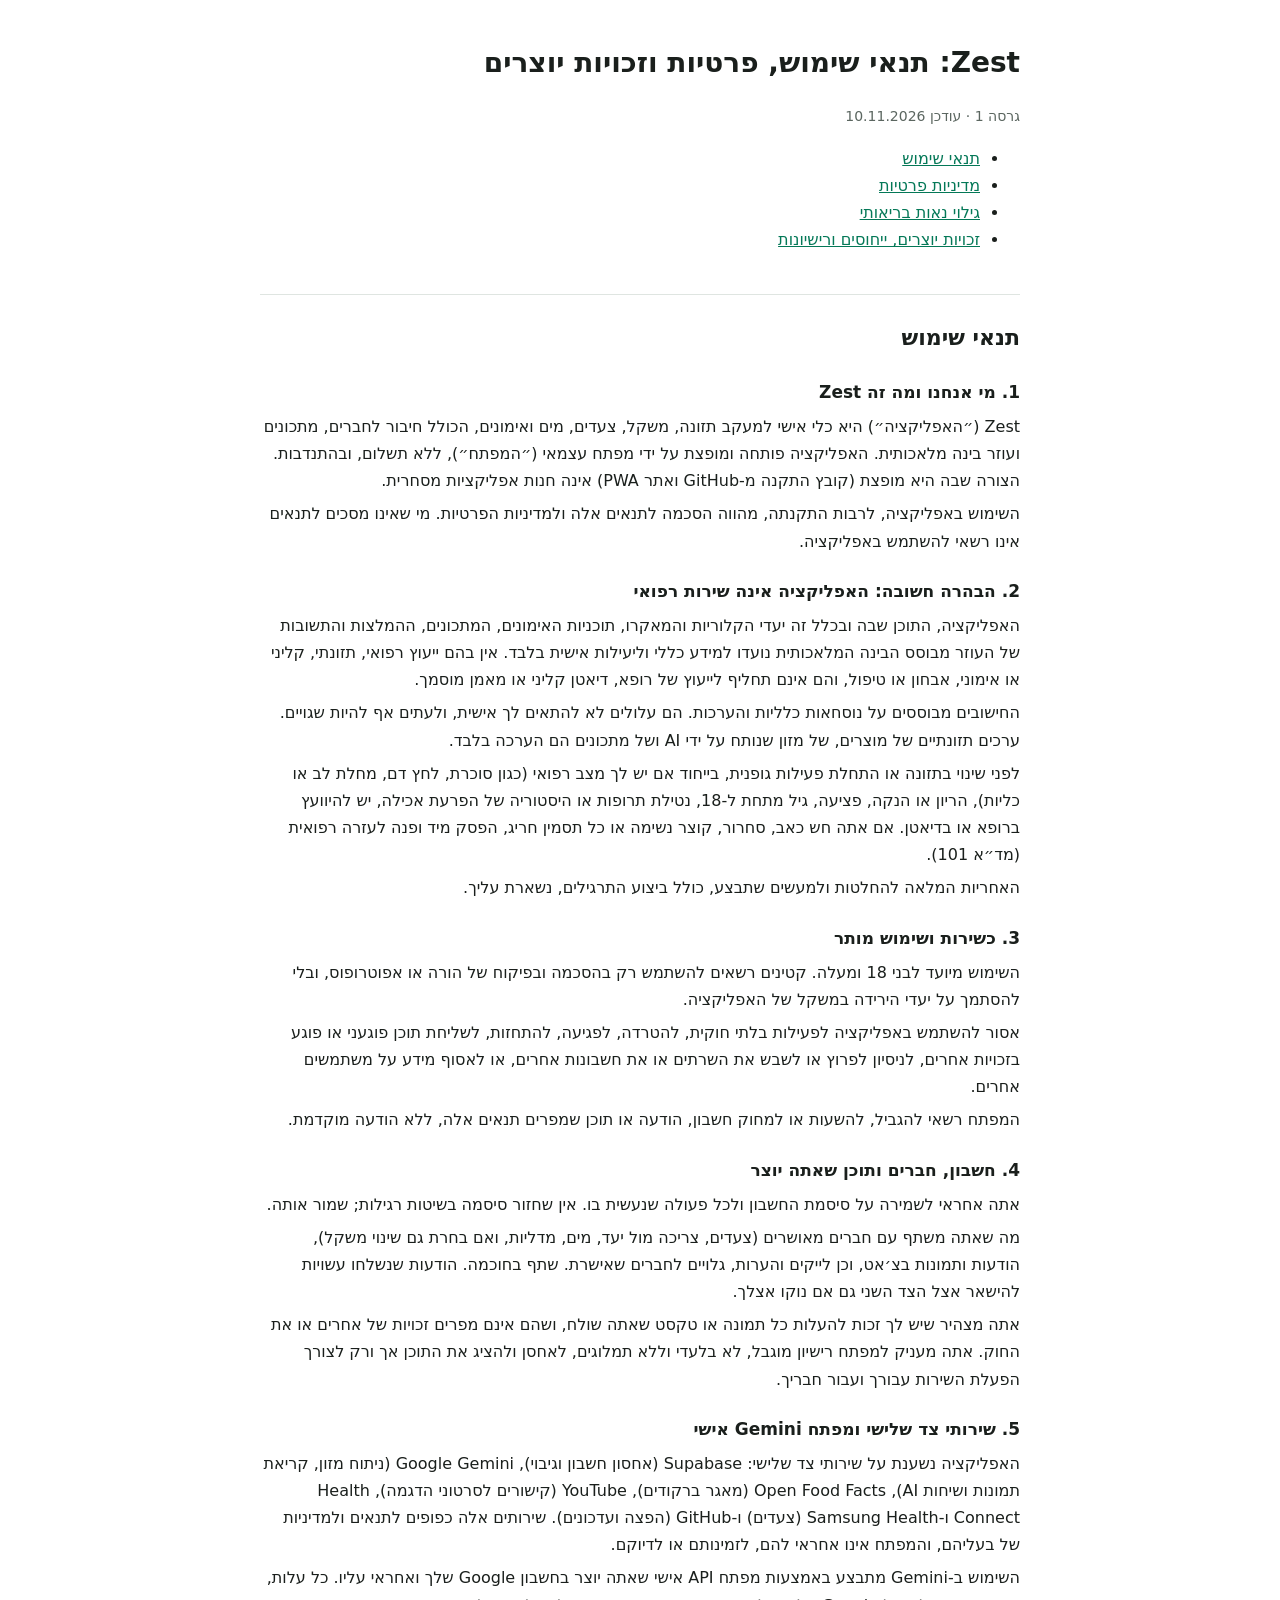
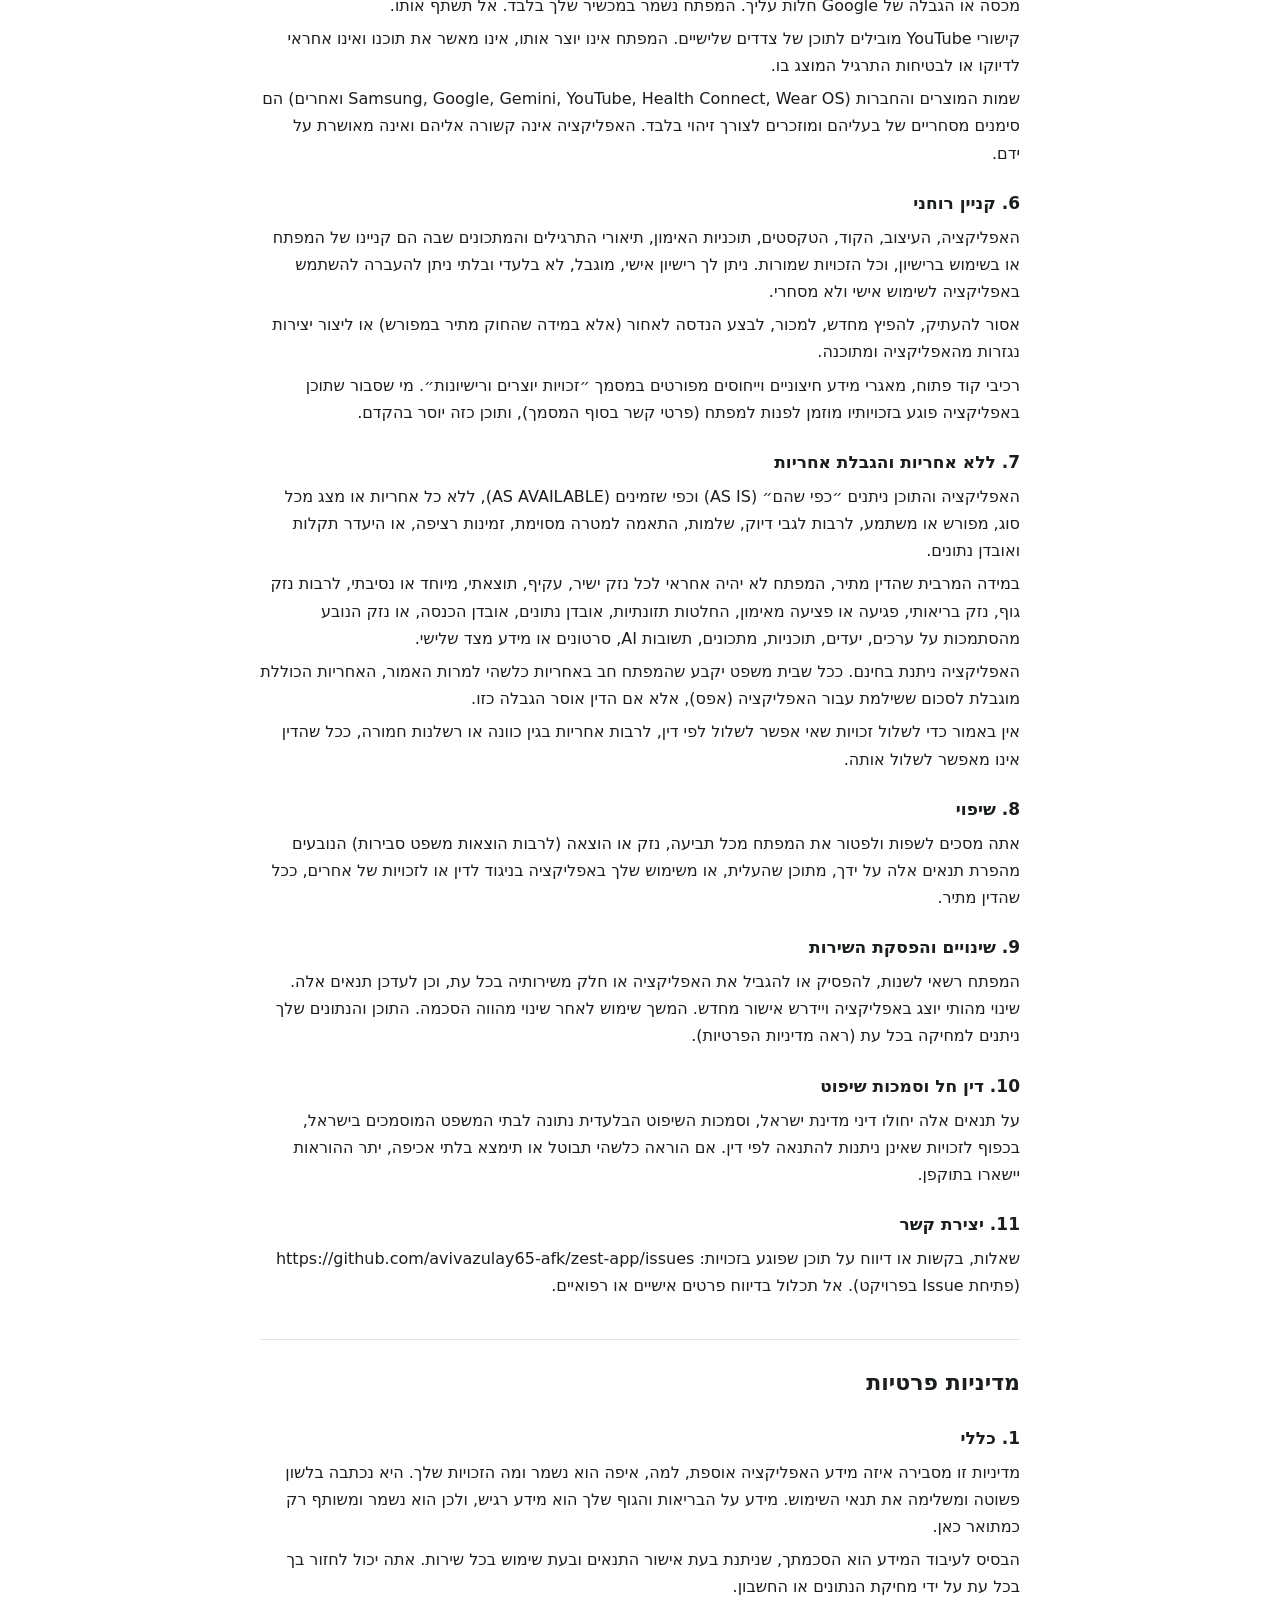
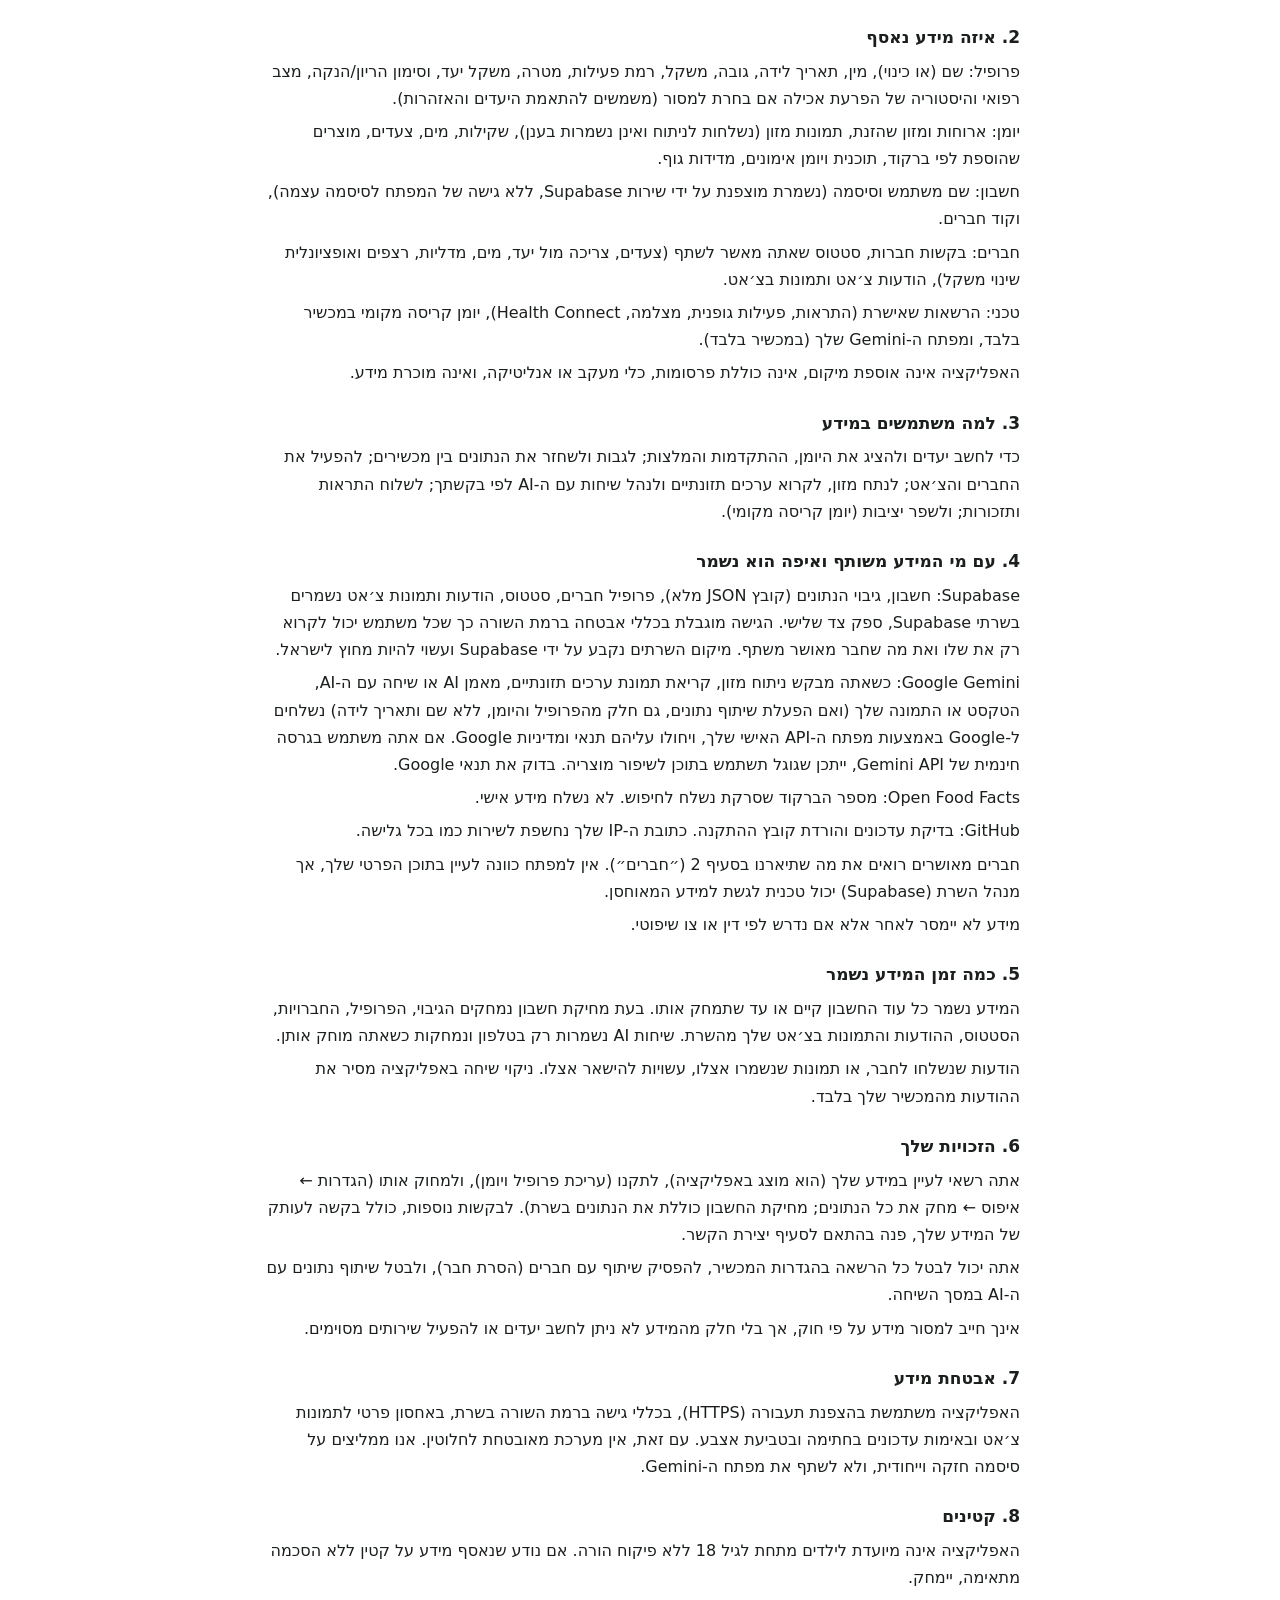
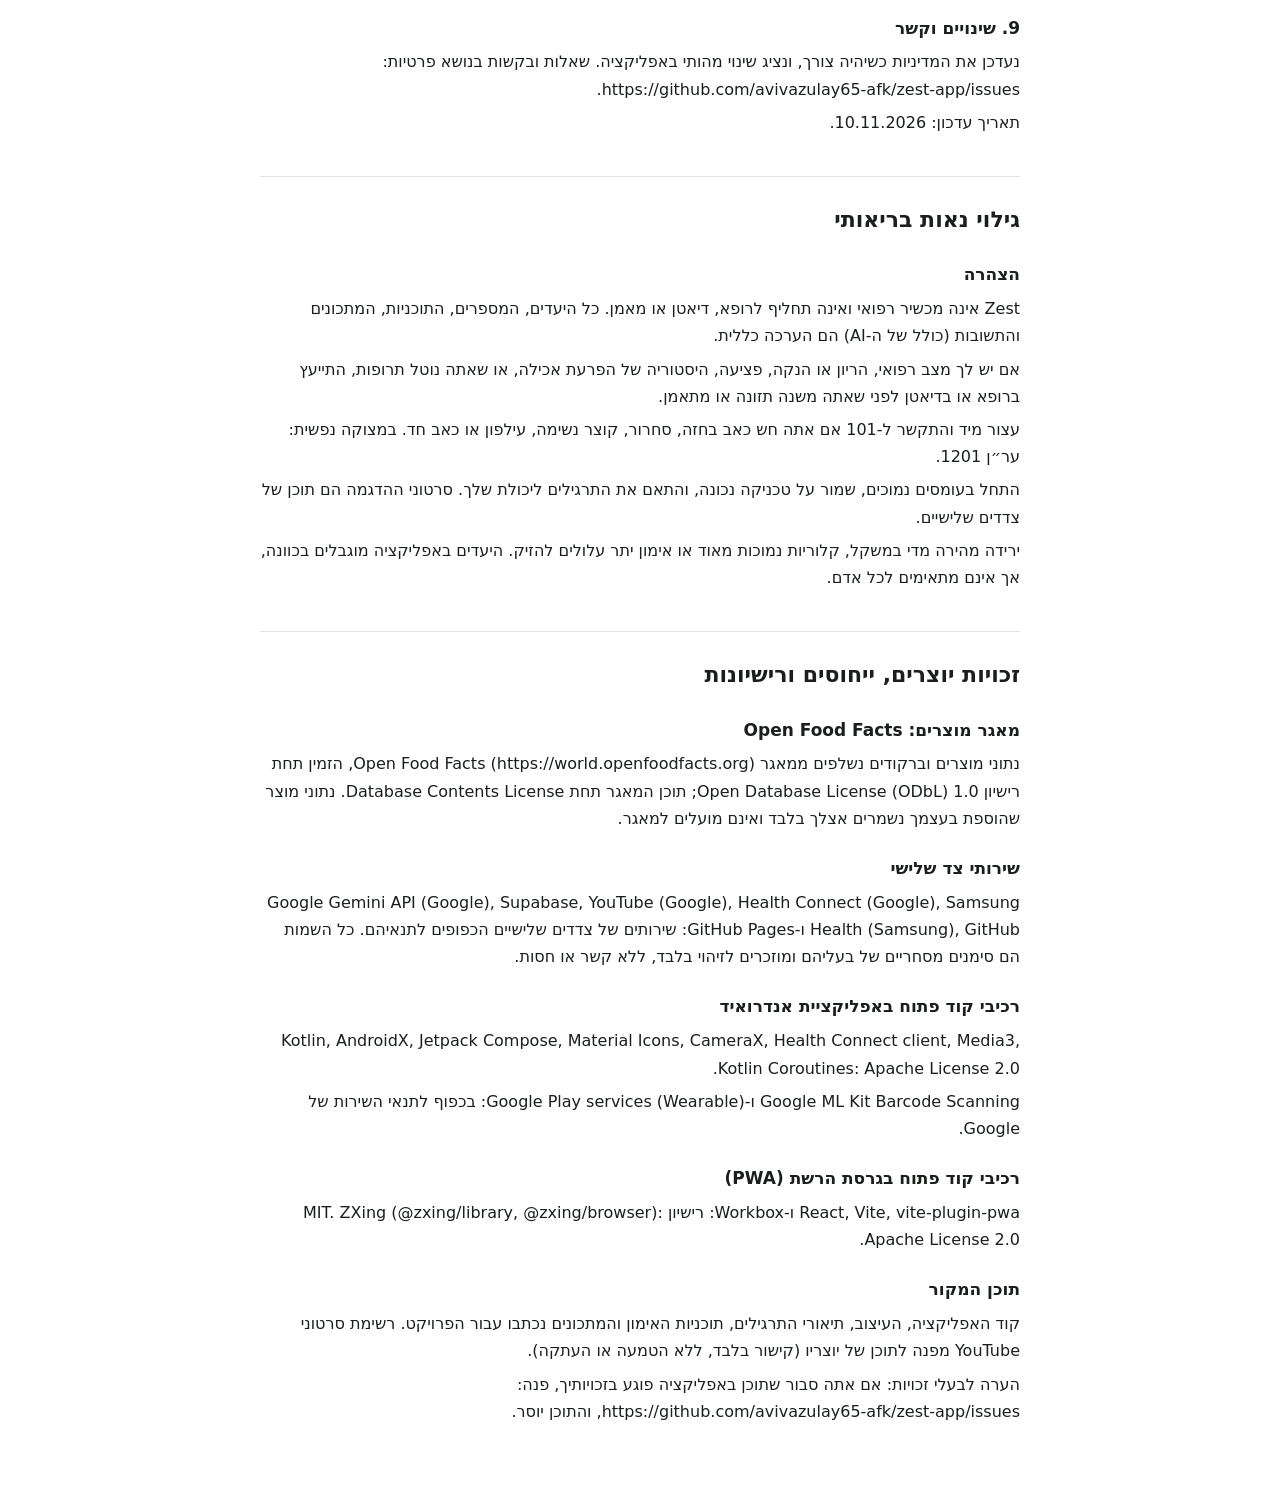
==== docs/legal.html @ a0740baf "Release 1.11.0: product by barcode, AI consult, legal pages, account deletion Co-Authored-By: Claude" ====
<!doctype html>
<html lang="he" dir="rtl"><head><meta charset="utf-8"><meta name="viewport" content="width=device-width,initial-scale=1">
<title>Zest: תנאים ופרטיות</title>
<style>
:root{color-scheme:light dark;--bg:#fff;--fg:#1a1f1c;--muted:#5b6660;--line:#dfe5e1;--brand:#047857}
@media (prefers-color-scheme:dark){:root{--bg:#0f1512;--fg:#e8eeea;--muted:#a3b0a9;--line:#26312b;--brand:#34d399}}
body{margin:0;background:var(--bg);color:var(--fg);font:16px/1.7 system-ui,-apple-system,"Segoe UI",Arial,sans-serif}
main{max-width:760px;margin:0 auto;padding:20px 16px 60px}
h1{font-size:28px} h2{font-size:22px;margin-top:40px;border-top:1px solid var(--line);padding-top:24px} h3{font-size:17px;margin:22px 0 4px}
p{margin:6px 0} a{color:var(--brand)} .m{color:var(--muted);font-size:14px}
</style></head><body><main>
<h1>Zest: תנאי שימוש, פרטיות וזכויות יוצרים</h1>
<p class="m">גרסה 1 · עודכן 10.11.2026</p>
<ul><li><a href="#terms">תנאי שימוש</a></li><li><a href="#privacy">מדיניות פרטיות</a></li><li><a href="#disclaimer">גילוי נאות בריאותי</a></li><li><a href="#licenses">זכויות יוצרים, ייחוסים ורישיונות</a></li></ul>
<section id="terms"><h2>תנאי שימוש</h2><h3>1. מי אנחנו ומה זה Zest</h3><p>Zest (״האפליקציה״) היא כלי אישי למעקב תזונה, משקל, צעדים, מים ואימונים, הכולל חיבור לחברים, מתכונים ועוזר בינה מלאכותית. האפליקציה פותחה ומופצת על ידי מפתח עצמאי (״המפתח״), ללא תשלום, ובהתנדבות. הצורה שבה היא מופצת (קובץ התקנה מ-GitHub ואתר PWA) אינה חנות אפליקציות מסחרית.</p><p>השימוש באפליקציה, לרבות התקנתה, מהווה הסכמה לתנאים אלה ולמדיניות הפרטיות. מי שאינו מסכים לתנאים אינו רשאי להשתמש באפליקציה.</p><h3>2. הבהרה חשובה: האפליקציה אינה שירות רפואי</h3><p>האפליקציה, התוכן שבה ובכלל זה יעדי הקלוריות והמאקרו, תוכניות האימונים, המתכונים, ההמלצות והתשובות של העוזר מבוסס הבינה המלאכותית נועדו למידע כללי וליעילות אישית בלבד. אין בהם ייעוץ רפואי, תזונתי, קליני או אימוני, אבחון או טיפול, והם אינם תחליף לייעוץ של רופא, דיאטן קליני או מאמן מוסמך.</p><p>החישובים מבוססים על נוסחאות כלליות והערכות. הם עלולים לא להתאים לך אישית, ולעתים אף להיות שגויים. ערכים תזונתיים של מוצרים, של מזון שנותח על ידי AI ושל מתכונים הם הערכה בלבד.</p><p>לפני שינוי בתזונה או התחלת פעילות גופנית, בייחוד אם יש לך מצב רפואי (כגון סוכרת, לחץ דם, מחלת לב או כליות), הריון או הנקה, פציעה, גיל מתחת ל-18, נטילת תרופות או היסטוריה של הפרעת אכילה, יש להיוועץ ברופא או בדיאטן. אם אתה חש כאב, סחרור, קוצר נשימה או כל תסמין חריג, הפסק מיד ופנה לעזרה רפואית (מד״א 101).</p><p>האחריות המלאה להחלטות ולמעשים שתבצע, כולל ביצוע התרגילים, נשארת עליך.</p><h3>3. כשירות ושימוש מותר</h3><p>השימוש מיועד לבני 18 ומעלה. קטינים רשאים להשתמש רק בהסכמה ובפיקוח של הורה או אפוטרופוס, ובלי להסתמך על יעדי הירידה במשקל של האפליקציה.</p><p>אסור להשתמש באפליקציה לפעילות בלתי חוקית, להטרדה, לפגיעה, להתחזות, לשליחת תוכן פוגעני או פוגע בזכויות אחרים, לניסיון לפרוץ או לשבש את השרתים או את חשבונות אחרים, או לאסוף מידע על משתמשים אחרים.</p><p>המפתח רשאי להגביל, להשעות או למחוק חשבון, הודעה או תוכן שמפרים תנאים אלה, ללא הודעה מוקדמת.</p><h3>4. חשבון, חברים ותוכן שאתה יוצר</h3><p>אתה אחראי לשמירה על סיסמת החשבון ולכל פעולה שנעשית בו. אין שחזור סיסמה בשיטות רגילות; שמור אותה.</p><p>מה שאתה משתף עם חברים מאושרים (צעדים, צריכה מול יעד, מים, מדליות, ואם בחרת גם שינוי משקל), הודעות ותמונות בצ׳אט, וכן לייקים והערות, גלויים לחברים שאישרת. שתף בחוכמה. הודעות שנשלחו עשויות להישאר אצל הצד השני גם אם נוקו אצלך.</p><p>אתה מצהיר שיש לך זכות להעלות כל תמונה או טקסט שאתה שולח, ושהם אינם מפרים זכויות של אחרים או את החוק. אתה מעניק למפתח רישיון מוגבל, לא בלעדי וללא תמלוגים, לאחסן ולהציג את התוכן אך ורק לצורך הפעלת השירות עבורך ועבור חבריך.</p><h3>5. שירותי צד שלישי ומפתח Gemini אישי</h3><p>האפליקציה נשענת על שירותי צד שלישי: Supabase (אחסון חשבון וגיבוי), Google Gemini (ניתוח מזון, קריאת תמונות ושיחות AI), Open Food Facts (מאגר ברקודים), YouTube (קישורים לסרטוני הדגמה), Health Connect ו-Samsung Health (צעדים) ו-GitHub (הפצה ועדכונים). שירותים אלה כפופים לתנאים ולמדיניות של בעליהם, והמפתח אינו אחראי להם, לזמינותם או לדיוקם.</p><p>השימוש ב-Gemini מתבצע באמצעות מפתח API אישי שאתה יוצר בחשבון Google שלך ואחראי עליו. כל עלות, מכסה או הגבלה של Google חלות עליך. המפתח נשמר במכשיר שלך בלבד. אל תשתף אותו.</p><p>קישורי YouTube מובילים לתוכן של צדדים שלישיים. המפתח אינו יוצר אותו, אינו מאשר את תוכנו ואינו אחראי לדיוקו או לבטיחות התרגיל המוצג בו.</p><p>שמות המוצרים והחברות (Samsung, Google, Gemini, YouTube, Health Connect, Wear OS ואחרים) הם סימנים מסחריים של בעליהם ומוזכרים לצורך זיהוי בלבד. האפליקציה אינה קשורה אליהם ואינה מאושרת על ידם.</p><h3>6. קניין רוחני</h3><p>האפליקציה, העיצוב, הקוד, הטקסטים, תוכניות האימון, תיאורי התרגילים והמתכונים שבה הם קניינו של המפתח או בשימוש ברישיון, וכל הזכויות שמורות. ניתן לך רישיון אישי, מוגבל, לא בלעדי ובלתי ניתן להעברה להשתמש באפליקציה לשימוש אישי ולא מסחרי.</p><p>אסור להעתיק, להפיץ מחדש, למכור, לבצע הנדסה לאחור (אלא במידה שהחוק מתיר במפורש) או ליצור יצירות נגזרות מהאפליקציה ומתוכנה.</p><p>רכיבי קוד פתוח, מאגרי מידע חיצוניים וייחוסים מפורטים במסמך ״זכויות יוצרים ורישיונות״. מי שסבור שתוכן באפליקציה פוגע בזכויותיו מוזמן לפנות למפתח (פרטי קשר בסוף המסמך), ותוכן כזה יוסר בהקדם.</p><h3>7. ללא אחריות והגבלת אחריות</h3><p>האפליקציה והתוכן ניתנים ״כפי שהם״ (AS IS) וכפי שזמינים (AS AVAILABLE), ללא כל אחריות או מצג מכל סוג, מפורש או משתמע, לרבות לגבי דיוק, שלמות, התאמה למטרה מסוימת, זמינות רציפה, או היעדר תקלות ואובדן נתונים.</p><p>במידה המרבית שהדין מתיר, המפתח לא יהיה אחראי לכל נזק ישיר, עקיף, תוצאתי, מיוחד או נסיבתי, לרבות נזק גוף, נזק בריאותי, פגיעה או פציעה מאימון, החלטות תזונתיות, אובדן נתונים, אובדן הכנסה, או נזק הנובע מהסתמכות על ערכים, יעדים, תוכניות, מתכונים, תשובות AI, סרטונים או מידע מצד שלישי.</p><p>האפליקציה ניתנת בחינם. ככל שבית משפט יקבע שהמפתח חב באחריות כלשהי למרות האמור, האחריות הכוללת מוגבלת לסכום ששילמת עבור האפליקציה (אפס), אלא אם הדין אוסר הגבלה כזו.</p><p>אין באמור כדי לשלול זכויות שאי אפשר לשלול לפי דין, לרבות אחריות בגין כוונה או רשלנות חמורה, ככל שהדין אינו מאפשר לשלול אותה.</p><h3>8. שיפוי</h3><p>אתה מסכים לשפות ולפטור את המפתח מכל תביעה, נזק או הוצאה (לרבות הוצאות משפט סבירות) הנובעים מהפרת תנאים אלה על ידך, מתוכן שהעלית, או משימוש שלך באפליקציה בניגוד לדין או לזכויות של אחרים, ככל שהדין מתיר.</p><h3>9. שינויים והפסקת השירות</h3><p>המפתח רשאי לשנות, להפסיק או להגביל את האפליקציה או חלק משירותיה בכל עת, וכן לעדכן תנאים אלה. שינוי מהותי יוצג באפליקציה ויידרש אישור מחדש. המשך שימוש לאחר שינוי מהווה הסכמה. התוכן והנתונים שלך ניתנים למחיקה בכל עת (ראה מדיניות הפרטיות).</p><h3>10. דין חל וסמכות שיפוט</h3><p>על תנאים אלה יחולו דיני מדינת ישראל, וסמכות השיפוט הבלעדית נתונה לבתי המשפט המוסמכים בישראל, בכפוף לזכויות שאינן ניתנות להתנאה לפי דין. אם הוראה כלשהי תבוטל או תימצא בלתי אכיפה, יתר ההוראות יישארו בתוקפן.</p><h3>11. יצירת קשר</h3><p>שאלות, בקשות או דיווח על תוכן שפוגע בזכויות: https://github.com/avivazulay65-afk/zest-app/issues (פתיחת Issue בפרויקט). אל תכלול בדיווח פרטים אישיים או רפואיים.</p></section><section id="privacy"><h2>מדיניות פרטיות</h2><h3>1. כללי</h3><p>מדיניות זו מסבירה איזה מידע האפליקציה אוספת, למה, איפה הוא נשמר ומה הזכויות שלך. היא נכתבה בלשון פשוטה ומשלימה את תנאי השימוש. מידע על הבריאות והגוף שלך הוא מידע רגיש, ולכן הוא נשמר ומשותף רק כמתואר כאן.</p><p>הבסיס לעיבוד המידע הוא הסכמתך, שניתנת בעת אישור התנאים ובעת שימוש בכל שירות. אתה יכול לחזור בך בכל עת על ידי מחיקת הנתונים או החשבון.</p><h3>2. איזה מידע נאסף</h3><p>פרופיל: שם (או כינוי), מין, תאריך לידה, גובה, משקל, רמת פעילות, מטרה, משקל יעד, וסימון הריון/הנקה, מצב רפואי והיסטוריה של הפרעת אכילה אם בחרת למסור (משמשים להתאמת היעדים והאזהרות).</p><p>יומן: ארוחות ומזון שהזנת, תמונות מזון (נשלחות לניתוח ואינן נשמרות בענן), שקילות, מים, צעדים, מוצרים שהוספת לפי ברקוד, תוכנית ויומן אימונים, מדידות גוף.</p><p>חשבון: שם משתמש וסיסמה (נשמרת מוצפנת על ידי שירות Supabase, ללא גישה של המפתח לסיסמה עצמה), וקוד חברים.</p><p>חברים: בקשות חברות, סטטוס שאתה מאשר לשתף (צעדים, צריכה מול יעד, מים, מדליות, רצפים ואופציונלית שינוי משקל), הודעות צ׳אט ותמונות בצ׳אט.</p><p>טכני: הרשאות שאישרת (התראות, פעילות גופנית, מצלמה, Health Connect), יומן קריסה מקומי במכשיר בלבד, ומפתח ה-Gemini שלך (במכשיר בלבד).</p><p>האפליקציה אינה אוספת מיקום, אינה כוללת פרסומות, כלי מעקב או אנליטיקה, ואינה מוכרת מידע.</p><h3>3. למה משתמשים במידע</h3><p>כדי לחשב יעדים ולהציג את היומן, ההתקדמות והמלצות; לגבות ולשחזר את הנתונים בין מכשירים; להפעיל את החברים והצ׳אט; לנתח מזון, לקרוא ערכים תזונתיים ולנהל שיחות עם ה-AI לפי בקשתך; לשלוח התראות ותזכורות; ולשפר יציבות (יומן קריסה מקומי).</p><h3>4. עם מי המידע משותף ואיפה הוא נשמר</h3><p>Supabase: חשבון, גיבוי הנתונים (קובץ JSON מלא), פרופיל חברים, סטטוס, הודעות ותמונות צ׳אט נשמרים בשרתי Supabase, ספק צד שלישי. הגישה מוגבלת בכללי אבטחה ברמת השורה כך שכל משתמש יכול לקרוא רק את שלו ואת מה שחבר מאושר משתף. מיקום השרתים נקבע על ידי Supabase ועשוי להיות מחוץ לישראל.</p><p>Google Gemini: כשאתה מבקש ניתוח מזון, קריאת תמונת ערכים תזונתיים, מאמן AI או שיחה עם ה-AI, הטקסט או התמונה שלך (ואם הפעלת שיתוף נתונים, גם חלק מהפרופיל והיומן, ללא שם ותאריך לידה) נשלחים ל-Google באמצעות מפתח ה-API האישי שלך, ויחולו עליהם תנאי ומדיניות Google. אם אתה משתמש בגרסה חינמית של Gemini API, ייתכן שגוגל תשתמש בתוכן לשיפור מוצריה. בדוק את תנאי Google.</p><p>Open Food Facts: מספר הברקוד שסרקת נשלח לחיפוש. לא נשלח מידע אישי.</p><p>GitHub: בדיקת עדכונים והורדת קובץ ההתקנה. כתובת ה-IP שלך נחשפת לשירות כמו בכל גלישה.</p><p>חברים מאושרים רואים את מה שתיארנו בסעיף 2 (״חברים״). אין למפתח כוונה לעיין בתוכן הפרטי שלך, אך מנהל השרת (Supabase) יכול טכנית לגשת למידע המאוחסן.</p><p>מידע לא יימסר לאחר אלא אם נדרש לפי דין או צו שיפוטי.</p><h3>5. כמה זמן המידע נשמר</h3><p>המידע נשמר כל עוד החשבון קיים או עד שתמחק אותו. בעת מחיקת חשבון נמחקים הגיבוי, הפרופיל, החברויות, הסטטוס, ההודעות והתמונות בצ׳אט שלך מהשרת. שיחות AI נשמרות רק בטלפון ונמחקות כשאתה מוחק אותן.</p><p>הודעות שנשלחו לחבר, או תמונות שנשמרו אצלו, עשויות להישאר אצלו. ניקוי שיחה באפליקציה מסיר את ההודעות מהמכשיר שלך בלבד.</p><h3>6. הזכויות שלך</h3><p>אתה רשאי לעיין במידע שלך (הוא מוצג באפליקציה), לתקנו (עריכת פרופיל ויומן), ולמחוק אותו (הגדרות ← איפוס ← מחק את כל הנתונים; מחיקת החשבון כוללת את הנתונים בשרת). לבקשות נוספות, כולל בקשה לעותק של המידע שלך, פנה בהתאם לסעיף יצירת הקשר.</p><p>אתה יכול לבטל כל הרשאה בהגדרות המכשיר, להפסיק שיתוף עם חברים (הסרת חבר), ולבטל שיתוף נתונים עם ה-AI במסך השיחה.</p><p>אינך חייב למסור מידע על פי חוק, אך בלי חלק מהמידע לא ניתן לחשב יעדים או להפעיל שירותים מסוימים.</p><h3>7. אבטחת מידע</h3><p>האפליקציה משתמשת בהצפנת תעבורה (HTTPS), בכללי גישה ברמת השורה בשרת, באחסון פרטי לתמונות צ׳אט ובאימות עדכונים בחתימה ובטביעת אצבע. עם זאת, אין מערכת מאובטחת לחלוטין. אנו ממליצים על סיסמה חזקה וייחודית, ולא לשתף את מפתח ה-Gemini.</p><h3>8. קטינים</h3><p>האפליקציה אינה מיועדת לילדים מתחת לגיל 18 ללא פיקוח הורה. אם נודע שנאסף מידע על קטין ללא הסכמה מתאימה, יימחק.</p><h3>9. שינויים וקשר</h3><p>נעדכן את המדיניות כשיהיה צורך, ונציג שינוי מהותי באפליקציה. שאלות ובקשות בנושא פרטיות: https://github.com/avivazulay65-afk/zest-app/issues.</p><p>תאריך עדכון: 10.11.2026.</p></section><section id="disclaimer"><h2>גילוי נאות בריאותי</h2><h3>הצהרה</h3><p>Zest אינה מכשיר רפואי ואינה תחליף לרופא, דיאטן או מאמן. כל היעדים, המספרים, התוכניות, המתכונים והתשובות (כולל של ה-AI) הם הערכה כללית.</p><p>אם יש לך מצב רפואי, הריון או הנקה, פציעה, היסטוריה של הפרעת אכילה, או שאתה נוטל תרופות, התייעץ ברופא או בדיאטן לפני שאתה משנה תזונה או מתאמן.</p><p>עצור מיד והתקשר ל-101 אם אתה חש כאב בחזה, סחרור, קוצר נשימה, עילפון או כאב חד. במצוקה נפשית: ער״ן 1201.</p><p>התחל בעומסים נמוכים, שמור על טכניקה נכונה, והתאם את התרגילים ליכולת שלך. סרטוני ההדגמה הם תוכן של צדדים שלישיים.</p><p>ירידה מהירה מדי במשקל, קלוריות נמוכות מאוד או אימון יתר עלולים להזיק. היעדים באפליקציה מוגבלים בכוונה, אך אינם מתאימים לכל אדם.</p></section><section id="licenses"><h2>זכויות יוצרים, ייחוסים ורישיונות</h2><h3>מאגר מוצרים: Open Food Facts</h3><p>נתוני מוצרים וברקודים נשלפים ממאגר Open Food Facts (https://world.openfoodfacts.org), הזמין תחת רישיון Open Database License (ODbL) 1.0; תוכן המאגר תחת Database Contents License. נתוני מוצר שהוספת בעצמך נשמרים אצלך בלבד ואינם מועלים למאגר.</p><h3>שירותי צד שלישי</h3><p>Google Gemini API (Google), Supabase, YouTube (Google), Health Connect (Google), Samsung Health (Samsung), GitHub ו-GitHub Pages: שירותים של צדדים שלישיים הכפופים לתנאיהם. כל השמות הם סימנים מסחריים של בעליהם ומוזכרים לזיהוי בלבד, ללא קשר או חסות.</p><h3>רכיבי קוד פתוח באפליקציית אנדרואיד</h3><p>Kotlin, AndroidX, Jetpack Compose, Material Icons, CameraX, Health Connect client, Media3, Kotlin Coroutines: Apache License 2.0.</p><p>Google ML Kit Barcode Scanning ו-Google Play services (Wearable): בכפוף לתנאי השירות של Google.</p><h3>רכיבי קוד פתוח בגרסת הרשת (PWA)</h3><p>React, Vite, vite-plugin-pwa ו-Workbox: רישיון MIT. ZXing (@zxing/library, @zxing/browser): Apache License 2.0.</p><h3>תוכן המקור</h3><p>קוד האפליקציה, העיצוב, תיאורי התרגילים, תוכניות האימון והמתכונים נכתבו עבור הפרויקט. רשימת סרטוני YouTube מפנה לתוכן של יוצריו (קישור בלבד, ללא הטמעה או העתקה).</p><p>הערה לבעלי זכויות: אם אתה סבור שתוכן באפליקציה פוגע בזכויותיך, פנה: https://github.com/avivazulay65-afk/zest-app/issues, והתוכן יוסר.</p></section>
</main></body></html>
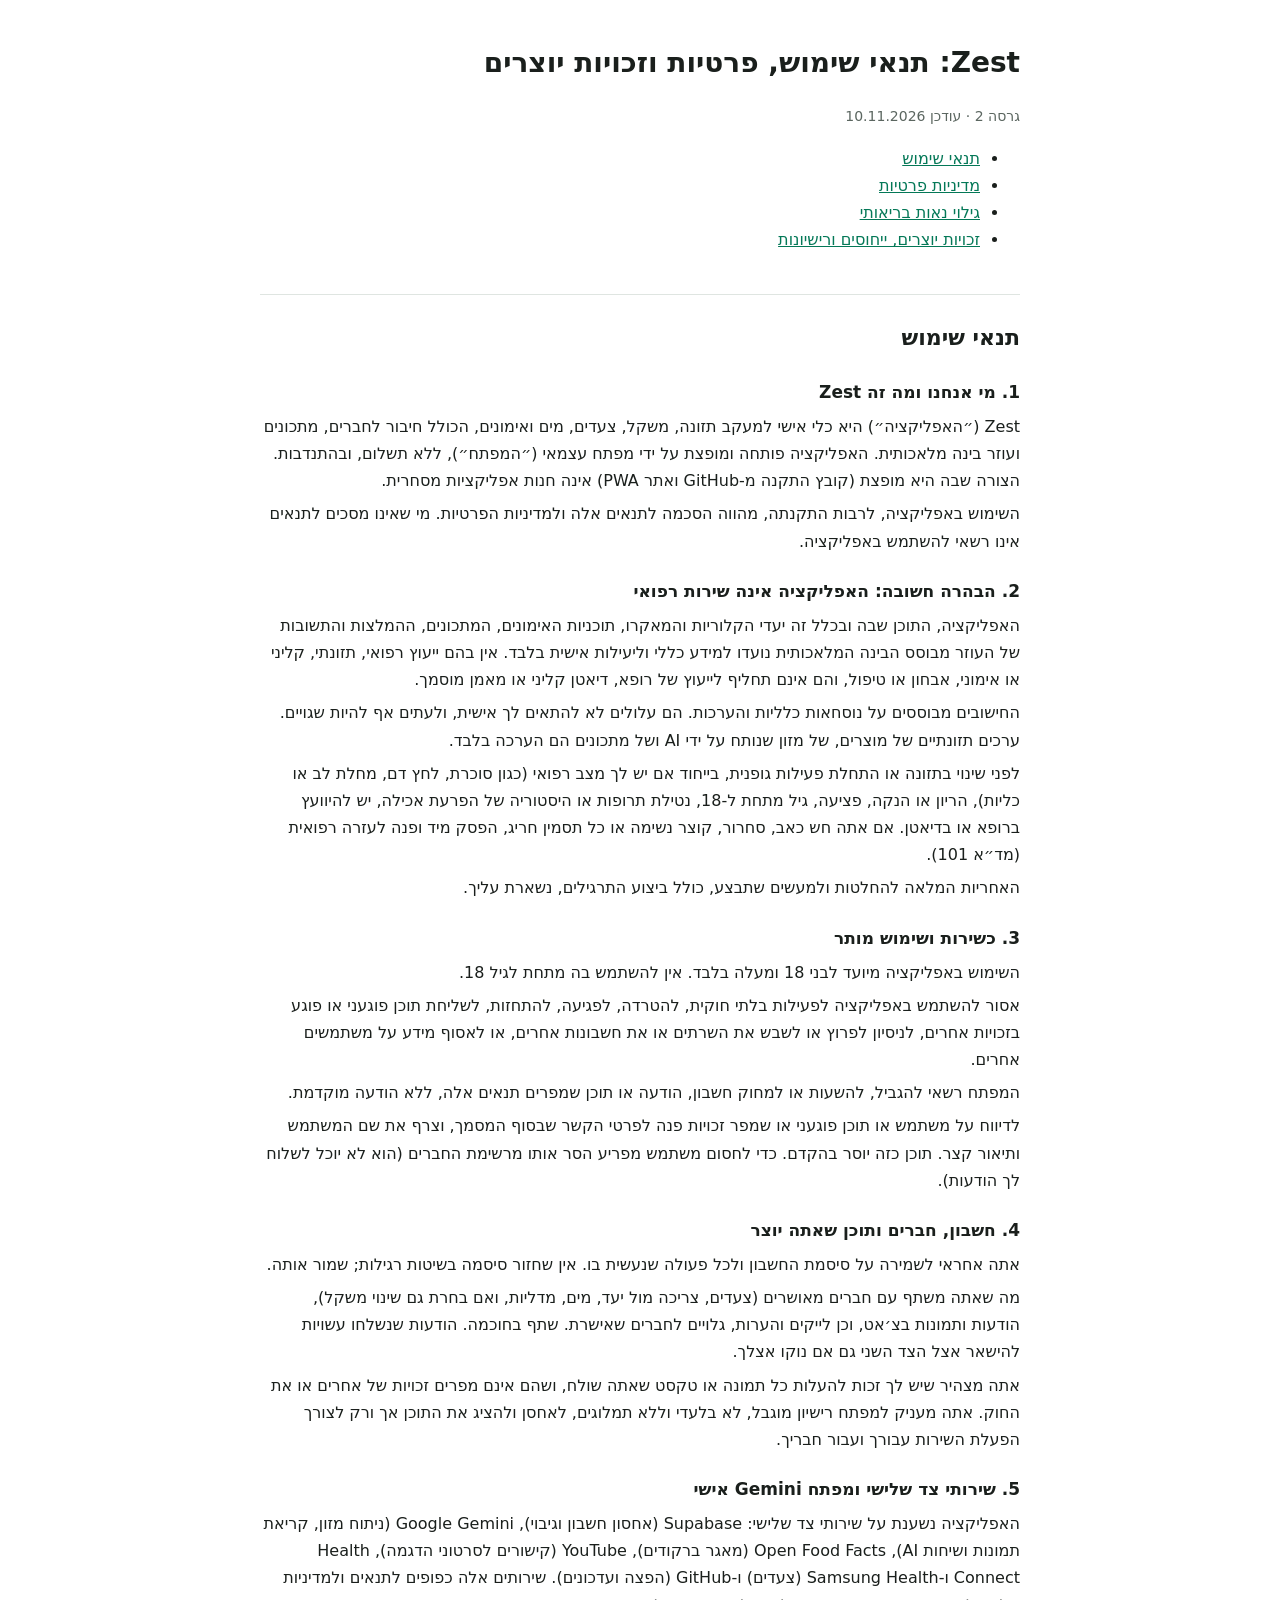
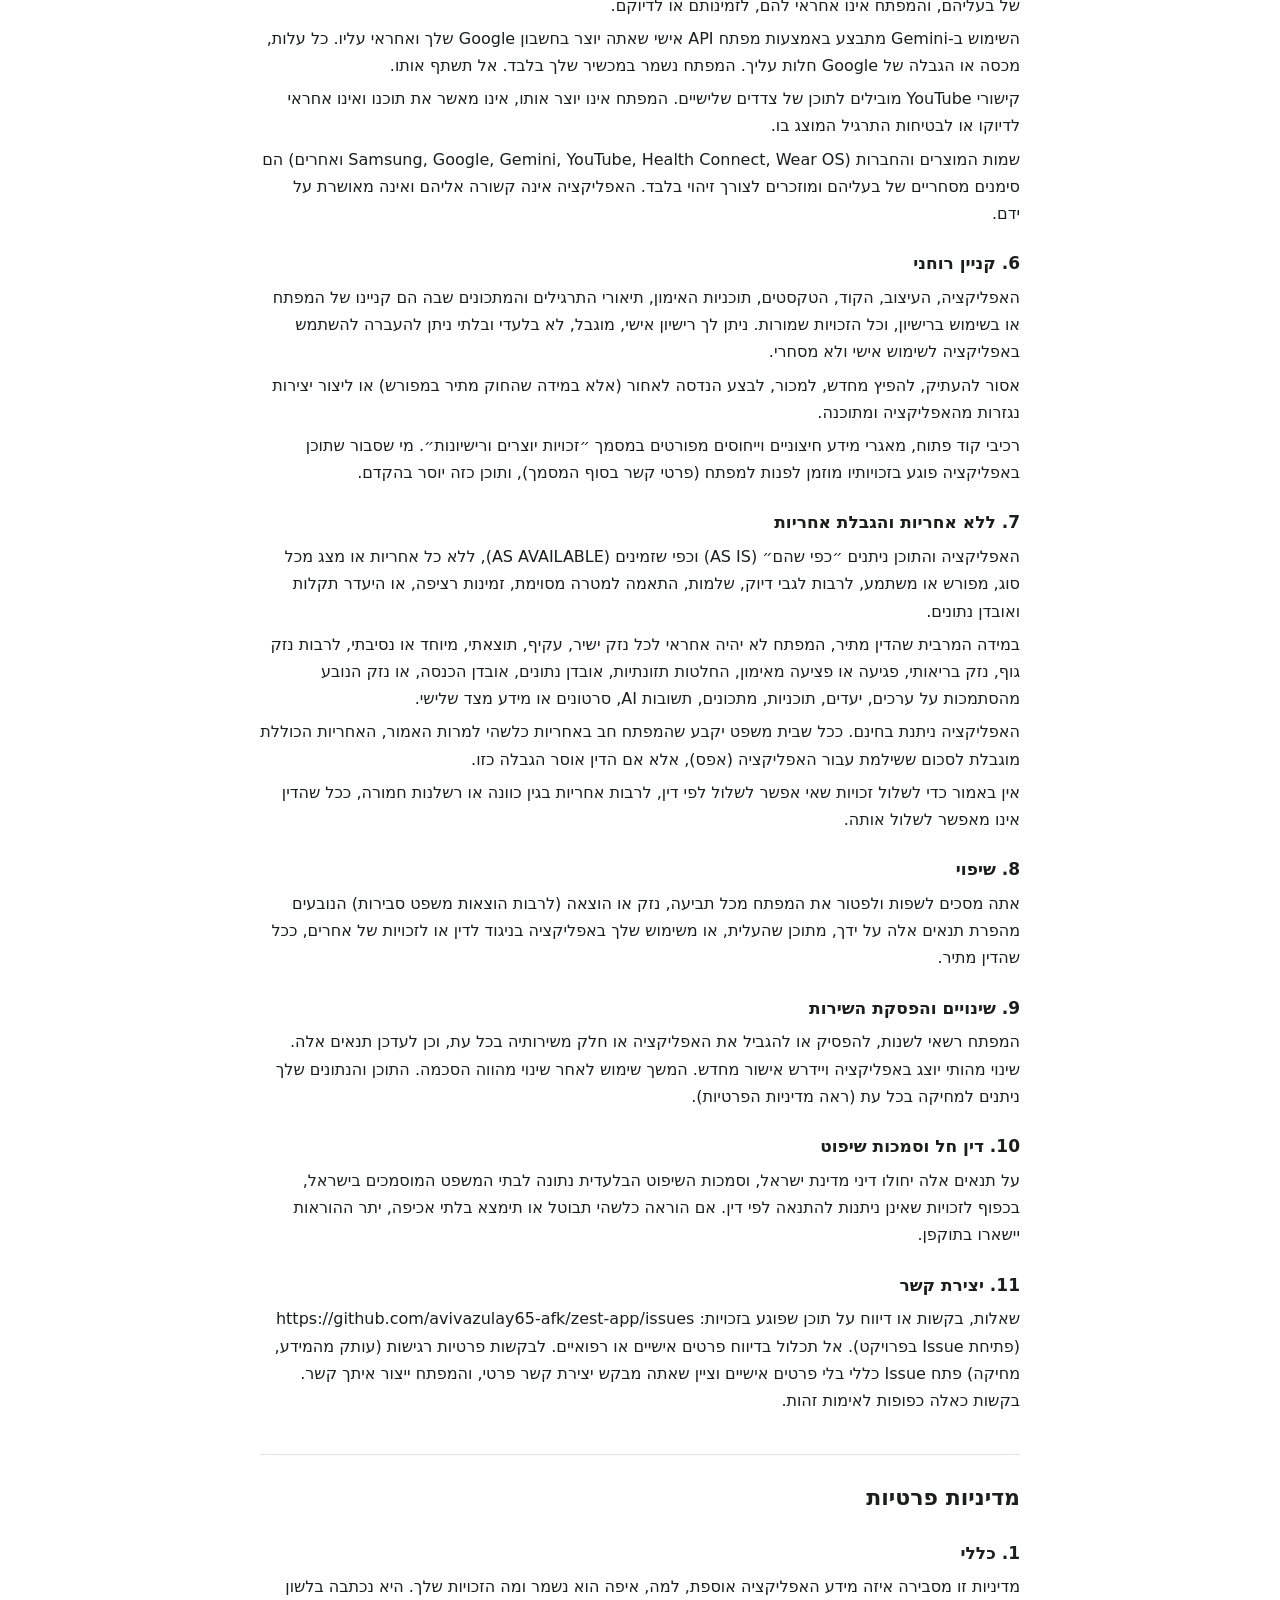
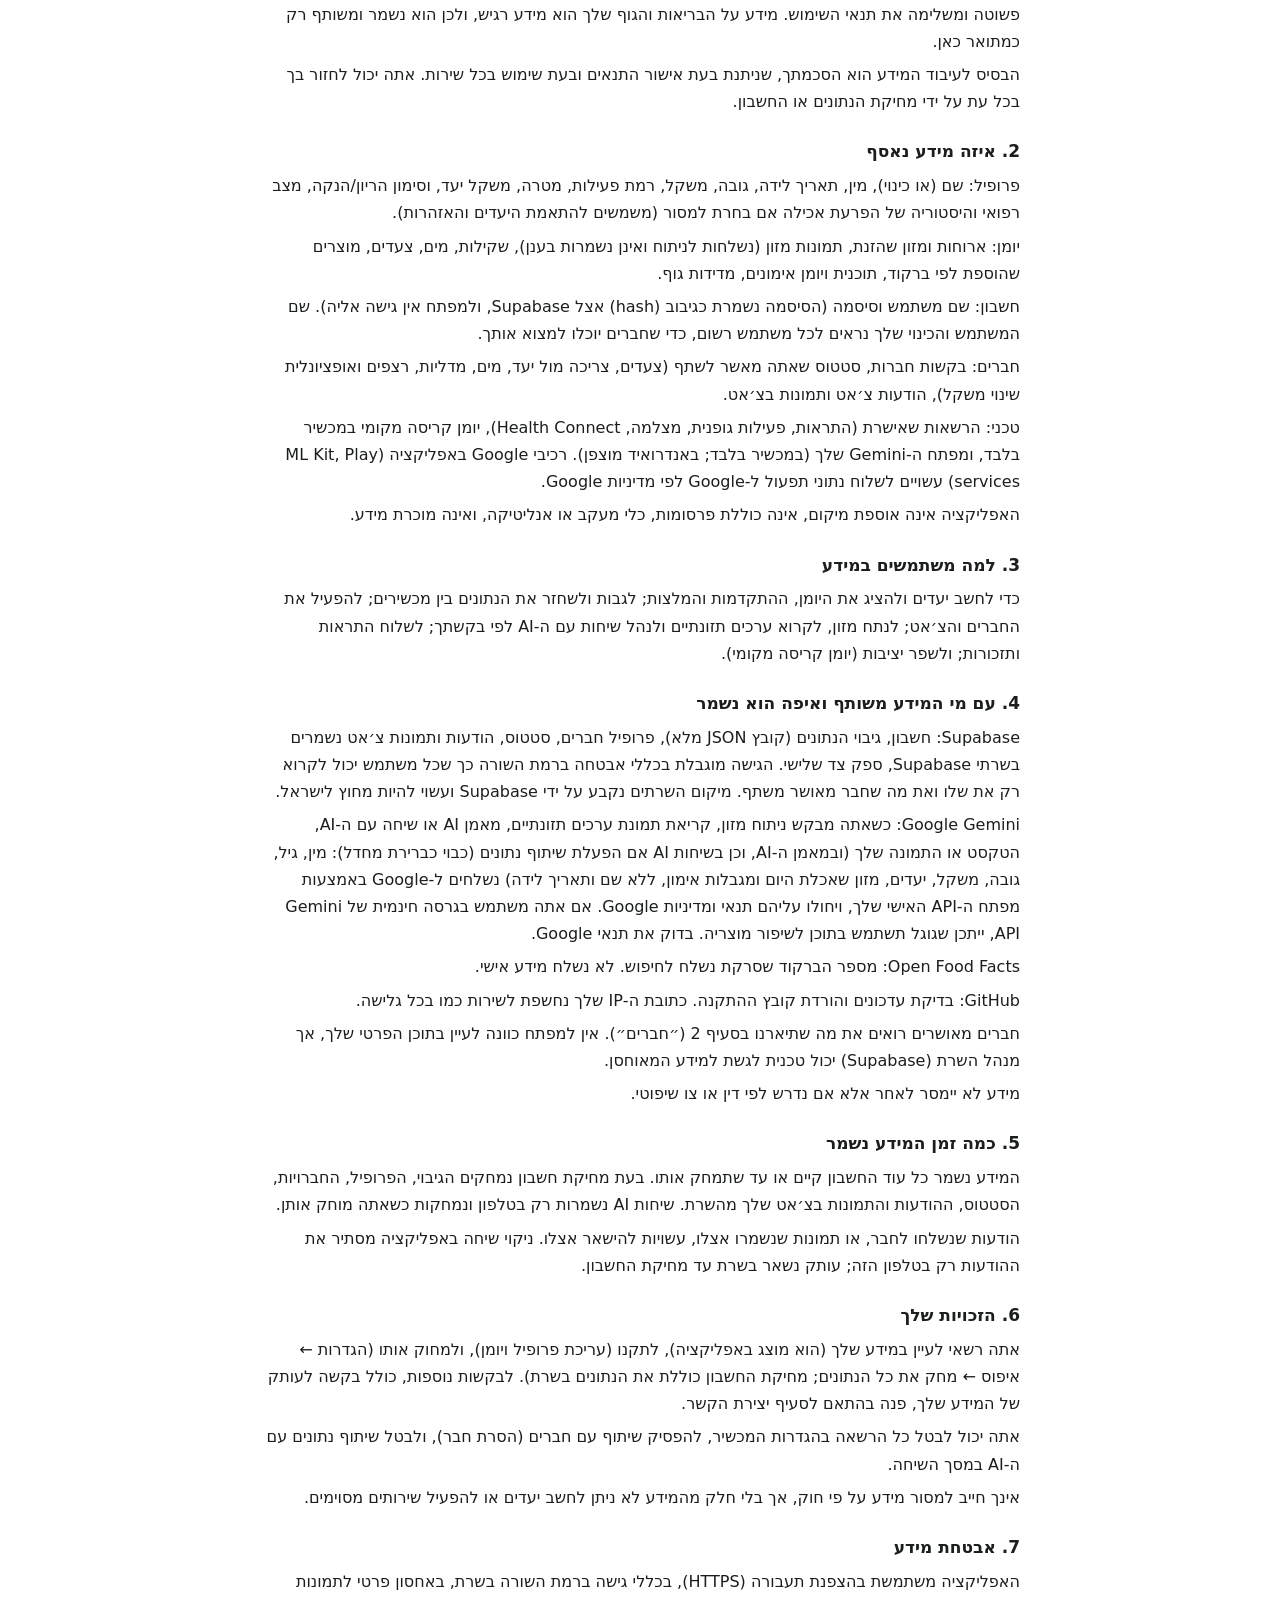
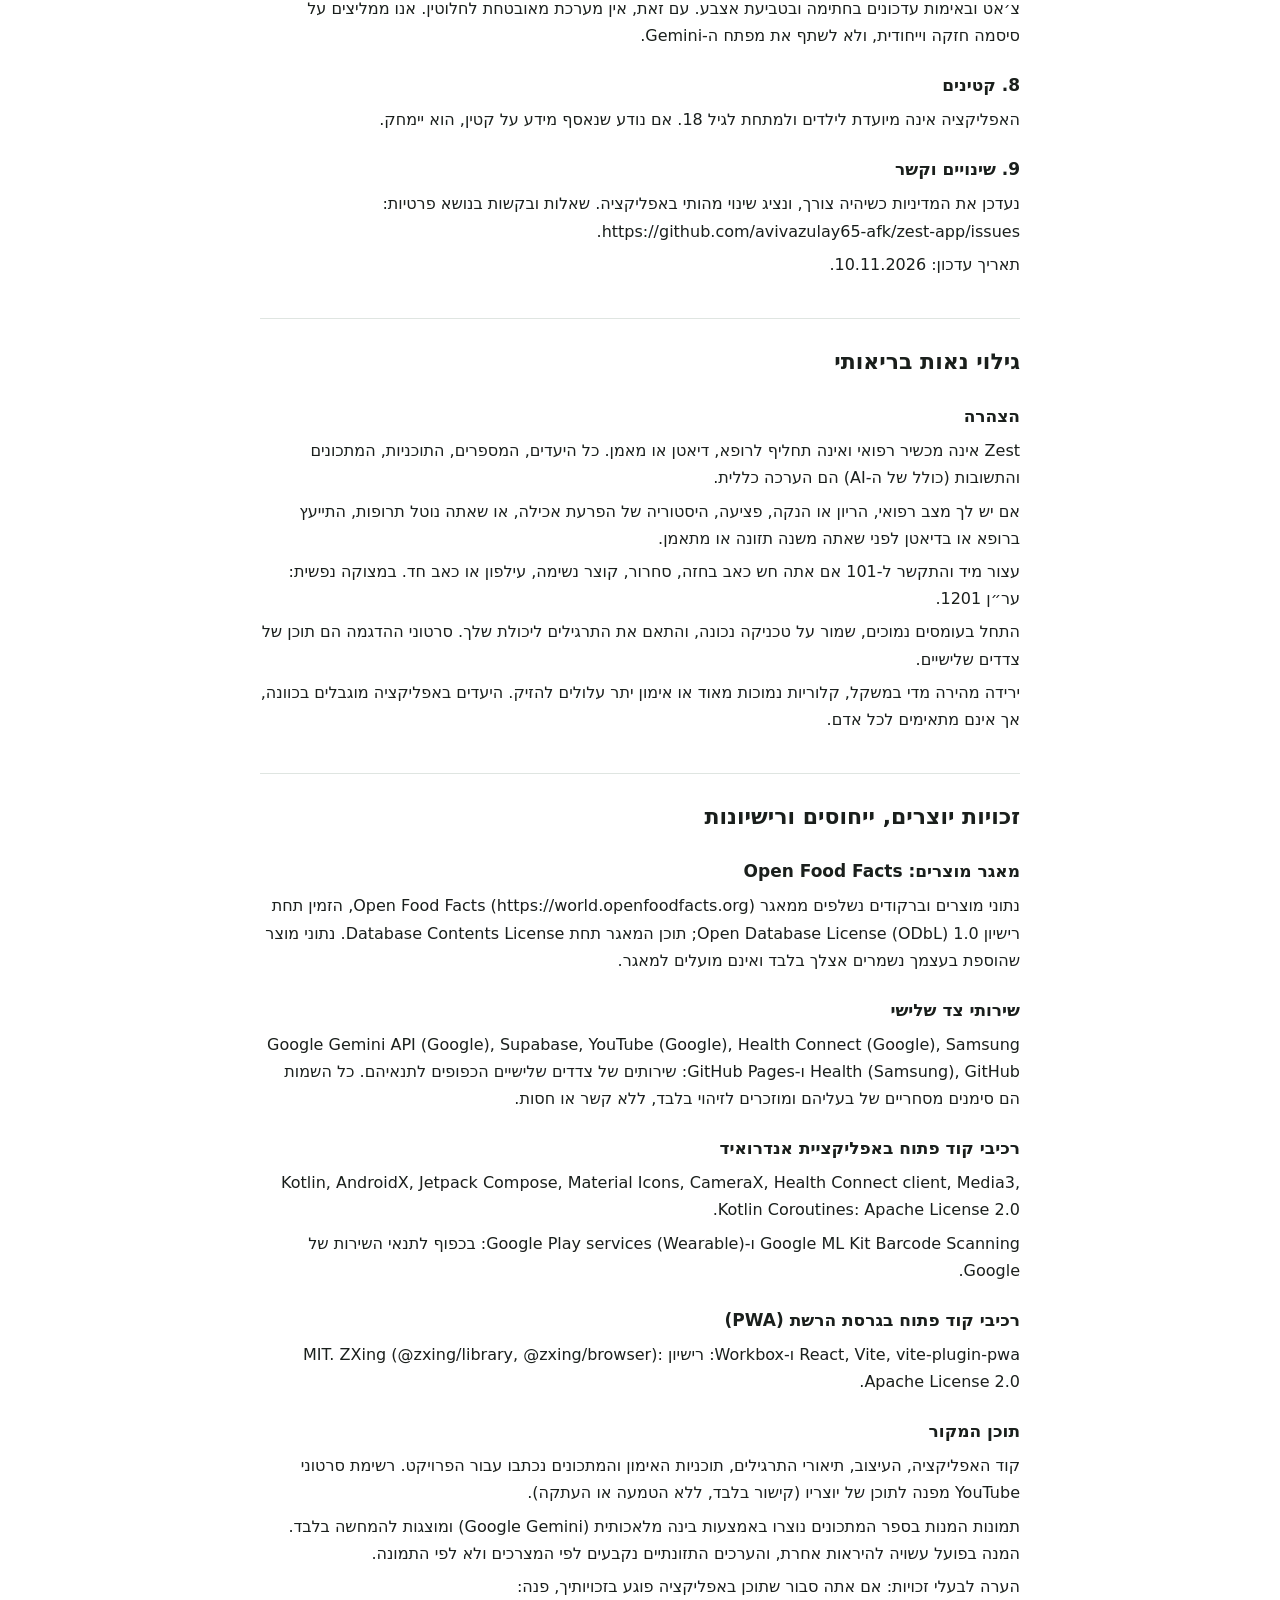
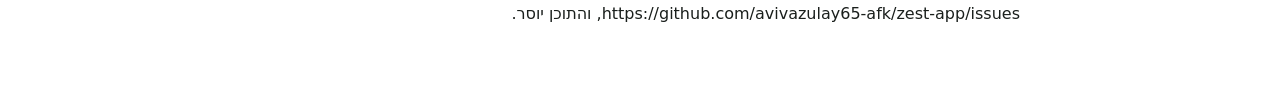
==== commit c65dcc74: "Release 1.12.0: recipe book with photos, privacy and legal fixes, stability fixes Co-Authored-By: Cl" ====
--- a/docs/legal.html
+++ b/docs/legal.html
@@ -10,7 +10,7 @@
 p{margin:6px 0} a{color:var(--brand)} .m{color:var(--muted);font-size:14px}
 </style></head><body><main>
 <h1>Zest: תנאי שימוש, פרטיות וזכויות יוצרים</h1>
-<p class="m">גרסה 1 · עודכן 10.11.2026</p>
+<p class="m">גרסה 2 · עודכן 10.11.2026</p>
 <ul><li><a href="#terms">תנאי שימוש</a></li><li><a href="#privacy">מדיניות פרטיות</a></li><li><a href="#disclaimer">גילוי נאות בריאותי</a></li><li><a href="#licenses">זכויות יוצרים, ייחוסים ורישיונות</a></li></ul>
-<section id="terms"><h2>תנאי שימוש</h2><h3>1. מי אנחנו ומה זה Zest</h3><p>Zest (״האפליקציה״) היא כלי אישי למעקב תזונה, משקל, צעדים, מים ואימונים, הכולל חיבור לחברים, מתכונים ועוזר בינה מלאכותית. האפליקציה פותחה ומופצת על ידי מפתח עצמאי (״המפתח״), ללא תשלום, ובהתנדבות. הצורה שבה היא מופצת (קובץ התקנה מ-GitHub ואתר PWA) אינה חנות אפליקציות מסחרית.</p><p>השימוש באפליקציה, לרבות התקנתה, מהווה הסכמה לתנאים אלה ולמדיניות הפרטיות. מי שאינו מסכים לתנאים אינו רשאי להשתמש באפליקציה.</p><h3>2. הבהרה חשובה: האפליקציה אינה שירות רפואי</h3><p>האפליקציה, התוכן שבה ובכלל זה יעדי הקלוריות והמאקרו, תוכניות האימונים, המתכונים, ההמלצות והתשובות של העוזר מבוסס הבינה המלאכותית נועדו למידע כללי וליעילות אישית בלבד. אין בהם ייעוץ רפואי, תזונתי, קליני או אימוני, אבחון או טיפול, והם אינם תחליף לייעוץ של רופא, דיאטן קליני או מאמן מוסמך.</p><p>החישובים מבוססים על נוסחאות כלליות והערכות. הם עלולים לא להתאים לך אישית, ולעתים אף להיות שגויים. ערכים תזונתיים של מוצרים, של מזון שנותח על ידי AI ושל מתכונים הם הערכה בלבד.</p><p>לפני שינוי בתזונה או התחלת פעילות גופנית, בייחוד אם יש לך מצב רפואי (כגון סוכרת, לחץ דם, מחלת לב או כליות), הריון או הנקה, פציעה, גיל מתחת ל-18, נטילת תרופות או היסטוריה של הפרעת אכילה, יש להיוועץ ברופא או בדיאטן. אם אתה חש כאב, סחרור, קוצר נשימה או כל תסמין חריג, הפסק מיד ופנה לעזרה רפואית (מד״א 101).</p><p>האחריות המלאה להחלטות ולמעשים שתבצע, כולל ביצוע התרגילים, נשארת עליך.</p><h3>3. כשירות ושימוש מותר</h3><p>השימוש מיועד לבני 18 ומעלה. קטינים רשאים להשתמש רק בהסכמה ובפיקוח של הורה או אפוטרופוס, ובלי להסתמך על יעדי הירידה במשקל של האפליקציה.</p><p>אסור להשתמש באפליקציה לפעילות בלתי חוקית, להטרדה, לפגיעה, להתחזות, לשליחת תוכן פוגעני או פוגע בזכויות אחרים, לניסיון לפרוץ או לשבש את השרתים או את חשבונות אחרים, או לאסוף מידע על משתמשים אחרים.</p><p>המפתח רשאי להגביל, להשעות או למחוק חשבון, הודעה או תוכן שמפרים תנאים אלה, ללא הודעה מוקדמת.</p><h3>4. חשבון, חברים ותוכן שאתה יוצר</h3><p>אתה אחראי לשמירה על סיסמת החשבון ולכל פעולה שנעשית בו. אין שחזור סיסמה בשיטות רגילות; שמור אותה.</p><p>מה שאתה משתף עם חברים מאושרים (צעדים, צריכה מול יעד, מים, מדליות, ואם בחרת גם שינוי משקל), הודעות ותמונות בצ׳אט, וכן לייקים והערות, גלויים לחברים שאישרת. שתף בחוכמה. הודעות שנשלחו עשויות להישאר אצל הצד השני גם אם נוקו אצלך.</p><p>אתה מצהיר שיש לך זכות להעלות כל תמונה או טקסט שאתה שולח, ושהם אינם מפרים זכויות של אחרים או את החוק. אתה מעניק למפתח רישיון מוגבל, לא בלעדי וללא תמלוגים, לאחסן ולהציג את התוכן אך ורק לצורך הפעלת השירות עבורך ועבור חבריך.</p><h3>5. שירותי צד שלישי ומפתח Gemini אישי</h3><p>האפליקציה נשענת על שירותי צד שלישי: Supabase (אחסון חשבון וגיבוי), Google Gemini (ניתוח מזון, קריאת תמונות ושיחות AI), Open Food Facts (מאגר ברקודים), YouTube (קישורים לסרטוני הדגמה), Health Connect ו-Samsung Health (צעדים) ו-GitHub (הפצה ועדכונים). שירותים אלה כפופים לתנאים ולמדיניות של בעליהם, והמפתח אינו אחראי להם, לזמינותם או לדיוקם.</p><p>השימוש ב-Gemini מתבצע באמצעות מפתח API אישי שאתה יוצר בחשבון Google שלך ואחראי עליו. כל עלות, מכסה או הגבלה של Google חלות עליך. המפתח נשמר במכשיר שלך בלבד. אל תשתף אותו.</p><p>קישורי YouTube מובילים לתוכן של צדדים שלישיים. המפתח אינו יוצר אותו, אינו מאשר את תוכנו ואינו אחראי לדיוקו או לבטיחות התרגיל המוצג בו.</p><p>שמות המוצרים והחברות (Samsung, Google, Gemini, YouTube, Health Connect, Wear OS ואחרים) הם סימנים מסחריים של בעליהם ומוזכרים לצורך זיהוי בלבד. האפליקציה אינה קשורה אליהם ואינה מאושרת על ידם.</p><h3>6. קניין רוחני</h3><p>האפליקציה, העיצוב, הקוד, הטקסטים, תוכניות האימון, תיאורי התרגילים והמתכונים שבה הם קניינו של המפתח או בשימוש ברישיון, וכל הזכויות שמורות. ניתן לך רישיון אישי, מוגבל, לא בלעדי ובלתי ניתן להעברה להשתמש באפליקציה לשימוש אישי ולא מסחרי.</p><p>אסור להעתיק, להפיץ מחדש, למכור, לבצע הנדסה לאחור (אלא במידה שהחוק מתיר במפורש) או ליצור יצירות נגזרות מהאפליקציה ומתוכנה.</p><p>רכיבי קוד פתוח, מאגרי מידע חיצוניים וייחוסים מפורטים במסמך ״זכויות יוצרים ורישיונות״. מי שסבור שתוכן באפליקציה פוגע בזכויותיו מוזמן לפנות למפתח (פרטי קשר בסוף המסמך), ותוכן כזה יוסר בהקדם.</p><h3>7. ללא אחריות והגבלת אחריות</h3><p>האפליקציה והתוכן ניתנים ״כפי שהם״ (AS IS) וכפי שזמינים (AS AVAILABLE), ללא כל אחריות או מצג מכל סוג, מפורש או משתמע, לרבות לגבי דיוק, שלמות, התאמה למטרה מסוימת, זמינות רציפה, או היעדר תקלות ואובדן נתונים.</p><p>במידה המרבית שהדין מתיר, המפתח לא יהיה אחראי לכל נזק ישיר, עקיף, תוצאתי, מיוחד או נסיבתי, לרבות נזק גוף, נזק בריאותי, פגיעה או פציעה מאימון, החלטות תזונתיות, אובדן נתונים, אובדן הכנסה, או נזק הנובע מהסתמכות על ערכים, יעדים, תוכניות, מתכונים, תשובות AI, סרטונים או מידע מצד שלישי.</p><p>האפליקציה ניתנת בחינם. ככל שבית משפט יקבע שהמפתח חב באחריות כלשהי למרות האמור, האחריות הכוללת מוגבלת לסכום ששילמת עבור האפליקציה (אפס), אלא אם הדין אוסר הגבלה כזו.</p><p>אין באמור כדי לשלול זכויות שאי אפשר לשלול לפי דין, לרבות אחריות בגין כוונה או רשלנות חמורה, ככל שהדין אינו מאפשר לשלול אותה.</p><h3>8. שיפוי</h3><p>אתה מסכים לשפות ולפטור את המפתח מכל תביעה, נזק או הוצאה (לרבות הוצאות משפט סבירות) הנובעים מהפרת תנאים אלה על ידך, מתוכן שהעלית, או משימוש שלך באפליקציה בניגוד לדין או לזכויות של אחרים, ככל שהדין מתיר.</p><h3>9. שינויים והפסקת השירות</h3><p>המפתח רשאי לשנות, להפסיק או להגביל את האפליקציה או חלק משירותיה בכל עת, וכן לעדכן תנאים אלה. שינוי מהותי יוצג באפליקציה ויידרש אישור מחדש. המשך שימוש לאחר שינוי מהווה הסכמה. התוכן והנתונים שלך ניתנים למחיקה בכל עת (ראה מדיניות הפרטיות).</p><h3>10. דין חל וסמכות שיפוט</h3><p>על תנאים אלה יחולו דיני מדינת ישראל, וסמכות השיפוט הבלעדית נתונה לבתי המשפט המוסמכים בישראל, בכפוף לזכויות שאינן ניתנות להתנאה לפי דין. אם הוראה כלשהי תבוטל או תימצא בלתי אכיפה, יתר ההוראות יישארו בתוקפן.</p><h3>11. יצירת קשר</h3><p>שאלות, בקשות או דיווח על תוכן שפוגע בזכויות: https://github.com/avivazulay65-afk/zest-app/issues (פתיחת Issue בפרויקט). אל תכלול בדיווח פרטים אישיים או רפואיים.</p></section><section id="privacy"><h2>מדיניות פרטיות</h2><h3>1. כללי</h3><p>מדיניות זו מסבירה איזה מידע האפליקציה אוספת, למה, איפה הוא נשמר ומה הזכויות שלך. היא נכתבה בלשון פשוטה ומשלימה את תנאי השימוש. מידע על הבריאות והגוף שלך הוא מידע רגיש, ולכן הוא נשמר ומשותף רק כמתואר כאן.</p><p>הבסיס לעיבוד המידע הוא הסכמתך, שניתנת בעת אישור התנאים ובעת שימוש בכל שירות. אתה יכול לחזור בך בכל עת על ידי מחיקת הנתונים או החשבון.</p><h3>2. איזה מידע נאסף</h3><p>פרופיל: שם (או כינוי), מין, תאריך לידה, גובה, משקל, רמת פעילות, מטרה, משקל יעד, וסימון הריון/הנקה, מצב רפואי והיסטוריה של הפרעת אכילה אם בחרת למסור (משמשים להתאמת היעדים והאזהרות).</p><p>יומן: ארוחות ומזון שהזנת, תמונות מזון (נשלחות לניתוח ואינן נשמרות בענן), שקילות, מים, צעדים, מוצרים שהוספת לפי ברקוד, תוכנית ויומן אימונים, מדידות גוף.</p><p>חשבון: שם משתמש וסיסמה (נשמרת מוצפנת על ידי שירות Supabase, ללא גישה של המפתח לסיסמה עצמה), וקוד חברים.</p><p>חברים: בקשות חברות, סטטוס שאתה מאשר לשתף (צעדים, צריכה מול יעד, מים, מדליות, רצפים ואופציונלית שינוי משקל), הודעות צ׳אט ותמונות בצ׳אט.</p><p>טכני: הרשאות שאישרת (התראות, פעילות גופנית, מצלמה, Health Connect), יומן קריסה מקומי במכשיר בלבד, ומפתח ה-Gemini שלך (במכשיר בלבד).</p><p>האפליקציה אינה אוספת מיקום, אינה כוללת פרסומות, כלי מעקב או אנליטיקה, ואינה מוכרת מידע.</p><h3>3. למה משתמשים במידע</h3><p>כדי לחשב יעדים ולהציג את היומן, ההתקדמות והמלצות; לגבות ולשחזר את הנתונים בין מכשירים; להפעיל את החברים והצ׳אט; לנתח מזון, לקרוא ערכים תזונתיים ולנהל שיחות עם ה-AI לפי בקשתך; לשלוח התראות ותזכורות; ולשפר יציבות (יומן קריסה מקומי).</p><h3>4. עם מי המידע משותף ואיפה הוא נשמר</h3><p>Supabase: חשבון, גיבוי הנתונים (קובץ JSON מלא), פרופיל חברים, סטטוס, הודעות ותמונות צ׳אט נשמרים בשרתי Supabase, ספק צד שלישי. הגישה מוגבלת בכללי אבטחה ברמת השורה כך שכל משתמש יכול לקרוא רק את שלו ואת מה שחבר מאושר משתף. מיקום השרתים נקבע על ידי Supabase ועשוי להיות מחוץ לישראל.</p><p>Google Gemini: כשאתה מבקש ניתוח מזון, קריאת תמונת ערכים תזונתיים, מאמן AI או שיחה עם ה-AI, הטקסט או התמונה שלך (ואם הפעלת שיתוף נתונים, גם חלק מהפרופיל והיומן, ללא שם ותאריך לידה) נשלחים ל-Google באמצעות מפתח ה-API האישי שלך, ויחולו עליהם תנאי ומדיניות Google. אם אתה משתמש בגרסה חינמית של Gemini API, ייתכן שגוגל תשתמש בתוכן לשיפור מוצריה. בדוק את תנאי Google.</p><p>Open Food Facts: מספר הברקוד שסרקת נשלח לחיפוש. לא נשלח מידע אישי.</p><p>GitHub: בדיקת עדכונים והורדת קובץ ההתקנה. כתובת ה-IP שלך נחשפת לשירות כמו בכל גלישה.</p><p>חברים מאושרים רואים את מה שתיארנו בסעיף 2 (״חברים״). אין למפתח כוונה לעיין בתוכן הפרטי שלך, אך מנהל השרת (Supabase) יכול טכנית לגשת למידע המאוחסן.</p><p>מידע לא יימסר לאחר אלא אם נדרש לפי דין או צו שיפוטי.</p><h3>5. כמה זמן המידע נשמר</h3><p>המידע נשמר כל עוד החשבון קיים או עד שתמחק אותו. בעת מחיקת חשבון נמחקים הגיבוי, הפרופיל, החברויות, הסטטוס, ההודעות והתמונות בצ׳אט שלך מהשרת. שיחות AI נשמרות רק בטלפון ונמחקות כשאתה מוחק אותן.</p><p>הודעות שנשלחו לחבר, או תמונות שנשמרו אצלו, עשויות להישאר אצלו. ניקוי שיחה באפליקציה מסיר את ההודעות מהמכשיר שלך בלבד.</p><h3>6. הזכויות שלך</h3><p>אתה רשאי לעיין במידע שלך (הוא מוצג באפליקציה), לתקנו (עריכת פרופיל ויומן), ולמחוק אותו (הגדרות ← איפוס ← מחק את כל הנתונים; מחיקת החשבון כוללת את הנתונים בשרת). לבקשות נוספות, כולל בקשה לעותק של המידע שלך, פנה בהתאם לסעיף יצירת הקשר.</p><p>אתה יכול לבטל כל הרשאה בהגדרות המכשיר, להפסיק שיתוף עם חברים (הסרת חבר), ולבטל שיתוף נתונים עם ה-AI במסך השיחה.</p><p>אינך חייב למסור מידע על פי חוק, אך בלי חלק מהמידע לא ניתן לחשב יעדים או להפעיל שירותים מסוימים.</p><h3>7. אבטחת מידע</h3><p>האפליקציה משתמשת בהצפנת תעבורה (HTTPS), בכללי גישה ברמת השורה בשרת, באחסון פרטי לתמונות צ׳אט ובאימות עדכונים בחתימה ובטביעת אצבע. עם זאת, אין מערכת מאובטחת לחלוטין. אנו ממליצים על סיסמה חזקה וייחודית, ולא לשתף את מפתח ה-Gemini.</p><h3>8. קטינים</h3><p>האפליקציה אינה מיועדת לילדים מתחת לגיל 18 ללא פיקוח הורה. אם נודע שנאסף מידע על קטין ללא הסכמה מתאימה, יימחק.</p><h3>9. שינויים וקשר</h3><p>נעדכן את המדיניות כשיהיה צורך, ונציג שינוי מהותי באפליקציה. שאלות ובקשות בנושא פרטיות: https://github.com/avivazulay65-afk/zest-app/issues.</p><p>תאריך עדכון: 10.11.2026.</p></section><section id="disclaimer"><h2>גילוי נאות בריאותי</h2><h3>הצהרה</h3><p>Zest אינה מכשיר רפואי ואינה תחליף לרופא, דיאטן או מאמן. כל היעדים, המספרים, התוכניות, המתכונים והתשובות (כולל של ה-AI) הם הערכה כללית.</p><p>אם יש לך מצב רפואי, הריון או הנקה, פציעה, היסטוריה של הפרעת אכילה, או שאתה נוטל תרופות, התייעץ ברופא או בדיאטן לפני שאתה משנה תזונה או מתאמן.</p><p>עצור מיד והתקשר ל-101 אם אתה חש כאב בחזה, סחרור, קוצר נשימה, עילפון או כאב חד. במצוקה נפשית: ער״ן 1201.</p><p>התחל בעומסים נמוכים, שמור על טכניקה נכונה, והתאם את התרגילים ליכולת שלך. סרטוני ההדגמה הם תוכן של צדדים שלישיים.</p><p>ירידה מהירה מדי במשקל, קלוריות נמוכות מאוד או אימון יתר עלולים להזיק. היעדים באפליקציה מוגבלים בכוונה, אך אינם מתאימים לכל אדם.</p></section><section id="licenses"><h2>זכויות יוצרים, ייחוסים ורישיונות</h2><h3>מאגר מוצרים: Open Food Facts</h3><p>נתוני מוצרים וברקודים נשלפים ממאגר Open Food Facts (https://world.openfoodfacts.org), הזמין תחת רישיון Open Database License (ODbL) 1.0; תוכן המאגר תחת Database Contents License. נתוני מוצר שהוספת בעצמך נשמרים אצלך בלבד ואינם מועלים למאגר.</p><h3>שירותי צד שלישי</h3><p>Google Gemini API (Google), Supabase, YouTube (Google), Health Connect (Google), Samsung Health (Samsung), GitHub ו-GitHub Pages: שירותים של צדדים שלישיים הכפופים לתנאיהם. כל השמות הם סימנים מסחריים של בעליהם ומוזכרים לזיהוי בלבד, ללא קשר או חסות.</p><h3>רכיבי קוד פתוח באפליקציית אנדרואיד</h3><p>Kotlin, AndroidX, Jetpack Compose, Material Icons, CameraX, Health Connect client, Media3, Kotlin Coroutines: Apache License 2.0.</p><p>Google ML Kit Barcode Scanning ו-Google Play services (Wearable): בכפוף לתנאי השירות של Google.</p><h3>רכיבי קוד פתוח בגרסת הרשת (PWA)</h3><p>React, Vite, vite-plugin-pwa ו-Workbox: רישיון MIT. ZXing (@zxing/library, @zxing/browser): Apache License 2.0.</p><h3>תוכן המקור</h3><p>קוד האפליקציה, העיצוב, תיאורי התרגילים, תוכניות האימון והמתכונים נכתבו עבור הפרויקט. רשימת סרטוני YouTube מפנה לתוכן של יוצריו (קישור בלבד, ללא הטמעה או העתקה).</p><p>הערה לבעלי זכויות: אם אתה סבור שתוכן באפליקציה פוגע בזכויותיך, פנה: https://github.com/avivazulay65-afk/zest-app/issues, והתוכן יוסר.</p></section>
+<section id="terms"><h2>תנאי שימוש</h2><h3>1. מי אנחנו ומה זה Zest</h3><p>Zest (״האפליקציה״) היא כלי אישי למעקב תזונה, משקל, צעדים, מים ואימונים, הכולל חיבור לחברים, מתכונים ועוזר בינה מלאכותית. האפליקציה פותחה ומופצת על ידי מפתח עצמאי (״המפתח״), ללא תשלום, ובהתנדבות. הצורה שבה היא מופצת (קובץ התקנה מ-GitHub ואתר PWA) אינה חנות אפליקציות מסחרית.</p><p>השימוש באפליקציה, לרבות התקנתה, מהווה הסכמה לתנאים אלה ולמדיניות הפרטיות. מי שאינו מסכים לתנאים אינו רשאי להשתמש באפליקציה.</p><h3>2. הבהרה חשובה: האפליקציה אינה שירות רפואי</h3><p>האפליקציה, התוכן שבה ובכלל זה יעדי הקלוריות והמאקרו, תוכניות האימונים, המתכונים, ההמלצות והתשובות של העוזר מבוסס הבינה המלאכותית נועדו למידע כללי וליעילות אישית בלבד. אין בהם ייעוץ רפואי, תזונתי, קליני או אימוני, אבחון או טיפול, והם אינם תחליף לייעוץ של רופא, דיאטן קליני או מאמן מוסמך.</p><p>החישובים מבוססים על נוסחאות כלליות והערכות. הם עלולים לא להתאים לך אישית, ולעתים אף להיות שגויים. ערכים תזונתיים של מוצרים, של מזון שנותח על ידי AI ושל מתכונים הם הערכה בלבד.</p><p>לפני שינוי בתזונה או התחלת פעילות גופנית, בייחוד אם יש לך מצב רפואי (כגון סוכרת, לחץ דם, מחלת לב או כליות), הריון או הנקה, פציעה, גיל מתחת ל-18, נטילת תרופות או היסטוריה של הפרעת אכילה, יש להיוועץ ברופא או בדיאטן. אם אתה חש כאב, סחרור, קוצר נשימה או כל תסמין חריג, הפסק מיד ופנה לעזרה רפואית (מד״א 101).</p><p>האחריות המלאה להחלטות ולמעשים שתבצע, כולל ביצוע התרגילים, נשארת עליך.</p><h3>3. כשירות ושימוש מותר</h3><p>השימוש באפליקציה מיועד לבני 18 ומעלה בלבד. אין להשתמש בה מתחת לגיל 18.</p><p>אסור להשתמש באפליקציה לפעילות בלתי חוקית, להטרדה, לפגיעה, להתחזות, לשליחת תוכן פוגעני או פוגע בזכויות אחרים, לניסיון לפרוץ או לשבש את השרתים או את חשבונות אחרים, או לאסוף מידע על משתמשים אחרים.</p><p>המפתח רשאי להגביל, להשעות או למחוק חשבון, הודעה או תוכן שמפרים תנאים אלה, ללא הודעה מוקדמת.</p><p>לדיווח על משתמש או תוכן פוגעני או שמפר זכויות פנה לפרטי הקשר שבסוף המסמך, וצרף את שם המשתמש ותיאור קצר. תוכן כזה יוסר בהקדם. כדי לחסום משתמש מפריע הסר אותו מרשימת החברים (הוא לא יוכל לשלוח לך הודעות).</p><h3>4. חשבון, חברים ותוכן שאתה יוצר</h3><p>אתה אחראי לשמירה על סיסמת החשבון ולכל פעולה שנעשית בו. אין שחזור סיסמה בשיטות רגילות; שמור אותה.</p><p>מה שאתה משתף עם חברים מאושרים (צעדים, צריכה מול יעד, מים, מדליות, ואם בחרת גם שינוי משקל), הודעות ותמונות בצ׳אט, וכן לייקים והערות, גלויים לחברים שאישרת. שתף בחוכמה. הודעות שנשלחו עשויות להישאר אצל הצד השני גם אם נוקו אצלך.</p><p>אתה מצהיר שיש לך זכות להעלות כל תמונה או טקסט שאתה שולח, ושהם אינם מפרים זכויות של אחרים או את החוק. אתה מעניק למפתח רישיון מוגבל, לא בלעדי וללא תמלוגים, לאחסן ולהציג את התוכן אך ורק לצורך הפעלת השירות עבורך ועבור חבריך.</p><h3>5. שירותי צד שלישי ומפתח Gemini אישי</h3><p>האפליקציה נשענת על שירותי צד שלישי: Supabase (אחסון חשבון וגיבוי), Google Gemini (ניתוח מזון, קריאת תמונות ושיחות AI), Open Food Facts (מאגר ברקודים), YouTube (קישורים לסרטוני הדגמה), Health Connect ו-Samsung Health (צעדים) ו-GitHub (הפצה ועדכונים). שירותים אלה כפופים לתנאים ולמדיניות של בעליהם, והמפתח אינו אחראי להם, לזמינותם או לדיוקם.</p><p>השימוש ב-Gemini מתבצע באמצעות מפתח API אישי שאתה יוצר בחשבון Google שלך ואחראי עליו. כל עלות, מכסה או הגבלה של Google חלות עליך. המפתח נשמר במכשיר שלך בלבד. אל תשתף אותו.</p><p>קישורי YouTube מובילים לתוכן של צדדים שלישיים. המפתח אינו יוצר אותו, אינו מאשר את תוכנו ואינו אחראי לדיוקו או לבטיחות התרגיל המוצג בו.</p><p>שמות המוצרים והחברות (Samsung, Google, Gemini, YouTube, Health Connect, Wear OS ואחרים) הם סימנים מסחריים של בעליהם ומוזכרים לצורך זיהוי בלבד. האפליקציה אינה קשורה אליהם ואינה מאושרת על ידם.</p><h3>6. קניין רוחני</h3><p>האפליקציה, העיצוב, הקוד, הטקסטים, תוכניות האימון, תיאורי התרגילים והמתכונים שבה הם קניינו של המפתח או בשימוש ברישיון, וכל הזכויות שמורות. ניתן לך רישיון אישי, מוגבל, לא בלעדי ובלתי ניתן להעברה להשתמש באפליקציה לשימוש אישי ולא מסחרי.</p><p>אסור להעתיק, להפיץ מחדש, למכור, לבצע הנדסה לאחור (אלא במידה שהחוק מתיר במפורש) או ליצור יצירות נגזרות מהאפליקציה ומתוכנה.</p><p>רכיבי קוד פתוח, מאגרי מידע חיצוניים וייחוסים מפורטים במסמך ״זכויות יוצרים ורישיונות״. מי שסבור שתוכן באפליקציה פוגע בזכויותיו מוזמן לפנות למפתח (פרטי קשר בסוף המסמך), ותוכן כזה יוסר בהקדם.</p><h3>7. ללא אחריות והגבלת אחריות</h3><p>האפליקציה והתוכן ניתנים ״כפי שהם״ (AS IS) וכפי שזמינים (AS AVAILABLE), ללא כל אחריות או מצג מכל סוג, מפורש או משתמע, לרבות לגבי דיוק, שלמות, התאמה למטרה מסוימת, זמינות רציפה, או היעדר תקלות ואובדן נתונים.</p><p>במידה המרבית שהדין מתיר, המפתח לא יהיה אחראי לכל נזק ישיר, עקיף, תוצאתי, מיוחד או נסיבתי, לרבות נזק גוף, נזק בריאותי, פגיעה או פציעה מאימון, החלטות תזונתיות, אובדן נתונים, אובדן הכנסה, או נזק הנובע מהסתמכות על ערכים, יעדים, תוכניות, מתכונים, תשובות AI, סרטונים או מידע מצד שלישי.</p><p>האפליקציה ניתנת בחינם. ככל שבית משפט יקבע שהמפתח חב באחריות כלשהי למרות האמור, האחריות הכוללת מוגבלת לסכום ששילמת עבור האפליקציה (אפס), אלא אם הדין אוסר הגבלה כזו.</p><p>אין באמור כדי לשלול זכויות שאי אפשר לשלול לפי דין, לרבות אחריות בגין כוונה או רשלנות חמורה, ככל שהדין אינו מאפשר לשלול אותה.</p><h3>8. שיפוי</h3><p>אתה מסכים לשפות ולפטור את המפתח מכל תביעה, נזק או הוצאה (לרבות הוצאות משפט סבירות) הנובעים מהפרת תנאים אלה על ידך, מתוכן שהעלית, או משימוש שלך באפליקציה בניגוד לדין או לזכויות של אחרים, ככל שהדין מתיר.</p><h3>9. שינויים והפסקת השירות</h3><p>המפתח רשאי לשנות, להפסיק או להגביל את האפליקציה או חלק משירותיה בכל עת, וכן לעדכן תנאים אלה. שינוי מהותי יוצג באפליקציה ויידרש אישור מחדש. המשך שימוש לאחר שינוי מהווה הסכמה. התוכן והנתונים שלך ניתנים למחיקה בכל עת (ראה מדיניות הפרטיות).</p><h3>10. דין חל וסמכות שיפוט</h3><p>על תנאים אלה יחולו דיני מדינת ישראל, וסמכות השיפוט הבלעדית נתונה לבתי המשפט המוסמכים בישראל, בכפוף לזכויות שאינן ניתנות להתנאה לפי דין. אם הוראה כלשהי תבוטל או תימצא בלתי אכיפה, יתר ההוראות יישארו בתוקפן.</p><h3>11. יצירת קשר</h3><p>שאלות, בקשות או דיווח על תוכן שפוגע בזכויות: https://github.com/avivazulay65-afk/zest-app/issues (פתיחת Issue בפרויקט). אל תכלול בדיווח פרטים אישיים או רפואיים. לבקשות פרטיות רגישות (עותק מהמידע, מחיקה) פתח Issue כללי בלי פרטים אישיים וציין שאתה מבקש יצירת קשר פרטי, והמפתח ייצור איתך קשר. בקשות כאלה כפופות לאימות זהות.</p></section><section id="privacy"><h2>מדיניות פרטיות</h2><h3>1. כללי</h3><p>מדיניות זו מסבירה איזה מידע האפליקציה אוספת, למה, איפה הוא נשמר ומה הזכויות שלך. היא נכתבה בלשון פשוטה ומשלימה את תנאי השימוש. מידע על הבריאות והגוף שלך הוא מידע רגיש, ולכן הוא נשמר ומשותף רק כמתואר כאן.</p><p>הבסיס לעיבוד המידע הוא הסכמתך, שניתנת בעת אישור התנאים ובעת שימוש בכל שירות. אתה יכול לחזור בך בכל עת על ידי מחיקת הנתונים או החשבון.</p><h3>2. איזה מידע נאסף</h3><p>פרופיל: שם (או כינוי), מין, תאריך לידה, גובה, משקל, רמת פעילות, מטרה, משקל יעד, וסימון הריון/הנקה, מצב רפואי והיסטוריה של הפרעת אכילה אם בחרת למסור (משמשים להתאמת היעדים והאזהרות).</p><p>יומן: ארוחות ומזון שהזנת, תמונות מזון (נשלחות לניתוח ואינן נשמרות בענן), שקילות, מים, צעדים, מוצרים שהוספת לפי ברקוד, תוכנית ויומן אימונים, מדידות גוף.</p><p>חשבון: שם משתמש וסיסמה (הסיסמה נשמרת כגיבוב (hash) אצל Supabase, ולמפתח אין גישה אליה). שם המשתמש והכינוי שלך נראים לכל משתמש רשום, כדי שחברים יוכלו למצוא אותך.</p><p>חברים: בקשות חברות, סטטוס שאתה מאשר לשתף (צעדים, צריכה מול יעד, מים, מדליות, רצפים ואופציונלית שינוי משקל), הודעות צ׳אט ותמונות בצ׳אט.</p><p>טכני: הרשאות שאישרת (התראות, פעילות גופנית, מצלמה, Health Connect), יומן קריסה מקומי במכשיר בלבד, ומפתח ה-Gemini שלך (במכשיר בלבד; באנדרואיד מוצפן). רכיבי Google באפליקציה (ML Kit, Play services) עשויים לשלוח נתוני תפעול ל-Google לפי מדיניות Google.</p><p>האפליקציה אינה אוספת מיקום, אינה כוללת פרסומות, כלי מעקב או אנליטיקה, ואינה מוכרת מידע.</p><h3>3. למה משתמשים במידע</h3><p>כדי לחשב יעדים ולהציג את היומן, ההתקדמות והמלצות; לגבות ולשחזר את הנתונים בין מכשירים; להפעיל את החברים והצ׳אט; לנתח מזון, לקרוא ערכים תזונתיים ולנהל שיחות עם ה-AI לפי בקשתך; לשלוח התראות ותזכורות; ולשפר יציבות (יומן קריסה מקומי).</p><h3>4. עם מי המידע משותף ואיפה הוא נשמר</h3><p>Supabase: חשבון, גיבוי הנתונים (קובץ JSON מלא), פרופיל חברים, סטטוס, הודעות ותמונות צ׳אט נשמרים בשרתי Supabase, ספק צד שלישי. הגישה מוגבלת בכללי אבטחה ברמת השורה כך שכל משתמש יכול לקרוא רק את שלו ואת מה שחבר מאושר משתף. מיקום השרתים נקבע על ידי Supabase ועשוי להיות מחוץ לישראל.</p><p>Google Gemini: כשאתה מבקש ניתוח מזון, קריאת תמונת ערכים תזונתיים, מאמן AI או שיחה עם ה-AI, הטקסט או התמונה שלך (ובמאמן ה-AI, וכן בשיחות AI אם הפעלת שיתוף נתונים (כבוי כברירת מחדל): מין, גיל, גובה, משקל, יעדים, מזון שאכלת היום ומגבלות אימון, ללא שם ותאריך לידה) נשלחים ל-Google באמצעות מפתח ה-API האישי שלך, ויחולו עליהם תנאי ומדיניות Google. אם אתה משתמש בגרסה חינמית של Gemini API, ייתכן שגוגל תשתמש בתוכן לשיפור מוצריה. בדוק את תנאי Google.</p><p>Open Food Facts: מספר הברקוד שסרקת נשלח לחיפוש. לא נשלח מידע אישי.</p><p>GitHub: בדיקת עדכונים והורדת קובץ ההתקנה. כתובת ה-IP שלך נחשפת לשירות כמו בכל גלישה.</p><p>חברים מאושרים רואים את מה שתיארנו בסעיף 2 (״חברים״). אין למפתח כוונה לעיין בתוכן הפרטי שלך, אך מנהל השרת (Supabase) יכול טכנית לגשת למידע המאוחסן.</p><p>מידע לא יימסר לאחר אלא אם נדרש לפי דין או צו שיפוטי.</p><h3>5. כמה זמן המידע נשמר</h3><p>המידע נשמר כל עוד החשבון קיים או עד שתמחק אותו. בעת מחיקת חשבון נמחקים הגיבוי, הפרופיל, החברויות, הסטטוס, ההודעות והתמונות בצ׳אט שלך מהשרת. שיחות AI נשמרות רק בטלפון ונמחקות כשאתה מוחק אותן.</p><p>הודעות שנשלחו לחבר, או תמונות שנשמרו אצלו, עשויות להישאר אצלו. ניקוי שיחה באפליקציה מסתיר את ההודעות רק בטלפון הזה; עותק נשאר בשרת עד מחיקת החשבון.</p><h3>6. הזכויות שלך</h3><p>אתה רשאי לעיין במידע שלך (הוא מוצג באפליקציה), לתקנו (עריכת פרופיל ויומן), ולמחוק אותו (הגדרות ← איפוס ← מחק את כל הנתונים; מחיקת החשבון כוללת את הנתונים בשרת). לבקשות נוספות, כולל בקשה לעותק של המידע שלך, פנה בהתאם לסעיף יצירת הקשר.</p><p>אתה יכול לבטל כל הרשאה בהגדרות המכשיר, להפסיק שיתוף עם חברים (הסרת חבר), ולבטל שיתוף נתונים עם ה-AI במסך השיחה.</p><p>אינך חייב למסור מידע על פי חוק, אך בלי חלק מהמידע לא ניתן לחשב יעדים או להפעיל שירותים מסוימים.</p><h3>7. אבטחת מידע</h3><p>האפליקציה משתמשת בהצפנת תעבורה (HTTPS), בכללי גישה ברמת השורה בשרת, באחסון פרטי לתמונות צ׳אט ובאימות עדכונים בחתימה ובטביעת אצבע. עם זאת, אין מערכת מאובטחת לחלוטין. אנו ממליצים על סיסמה חזקה וייחודית, ולא לשתף את מפתח ה-Gemini.</p><h3>8. קטינים</h3><p>האפליקציה אינה מיועדת לילדים ולמתחת לגיל 18. אם נודע שנאסף מידע על קטין, הוא יימחק.</p><h3>9. שינויים וקשר</h3><p>נעדכן את המדיניות כשיהיה צורך, ונציג שינוי מהותי באפליקציה. שאלות ובקשות בנושא פרטיות: https://github.com/avivazulay65-afk/zest-app/issues.</p><p>תאריך עדכון: 10.11.2026.</p></section><section id="disclaimer"><h2>גילוי נאות בריאותי</h2><h3>הצהרה</h3><p>Zest אינה מכשיר רפואי ואינה תחליף לרופא, דיאטן או מאמן. כל היעדים, המספרים, התוכניות, המתכונים והתשובות (כולל של ה-AI) הם הערכה כללית.</p><p>אם יש לך מצב רפואי, הריון או הנקה, פציעה, היסטוריה של הפרעת אכילה, או שאתה נוטל תרופות, התייעץ ברופא או בדיאטן לפני שאתה משנה תזונה או מתאמן.</p><p>עצור מיד והתקשר ל-101 אם אתה חש כאב בחזה, סחרור, קוצר נשימה, עילפון או כאב חד. במצוקה נפשית: ער״ן 1201.</p><p>התחל בעומסים נמוכים, שמור על טכניקה נכונה, והתאם את התרגילים ליכולת שלך. סרטוני ההדגמה הם תוכן של צדדים שלישיים.</p><p>ירידה מהירה מדי במשקל, קלוריות נמוכות מאוד או אימון יתר עלולים להזיק. היעדים באפליקציה מוגבלים בכוונה, אך אינם מתאימים לכל אדם.</p></section><section id="licenses"><h2>זכויות יוצרים, ייחוסים ורישיונות</h2><h3>מאגר מוצרים: Open Food Facts</h3><p>נתוני מוצרים וברקודים נשלפים ממאגר Open Food Facts (https://world.openfoodfacts.org), הזמין תחת רישיון Open Database License (ODbL) 1.0; תוכן המאגר תחת Database Contents License. נתוני מוצר שהוספת בעצמך נשמרים אצלך בלבד ואינם מועלים למאגר.</p><h3>שירותי צד שלישי</h3><p>Google Gemini API (Google), Supabase, YouTube (Google), Health Connect (Google), Samsung Health (Samsung), GitHub ו-GitHub Pages: שירותים של צדדים שלישיים הכפופים לתנאיהם. כל השמות הם סימנים מסחריים של בעליהם ומוזכרים לזיהוי בלבד, ללא קשר או חסות.</p><h3>רכיבי קוד פתוח באפליקציית אנדרואיד</h3><p>Kotlin, AndroidX, Jetpack Compose, Material Icons, CameraX, Health Connect client, Media3, Kotlin Coroutines: Apache License 2.0.</p><p>Google ML Kit Barcode Scanning ו-Google Play services (Wearable): בכפוף לתנאי השירות של Google.</p><h3>רכיבי קוד פתוח בגרסת הרשת (PWA)</h3><p>React, Vite, vite-plugin-pwa ו-Workbox: רישיון MIT. ZXing (@zxing/library, @zxing/browser): Apache License 2.0.</p><h3>תוכן המקור</h3><p>קוד האפליקציה, העיצוב, תיאורי התרגילים, תוכניות האימון והמתכונים נכתבו עבור הפרויקט. רשימת סרטוני YouTube מפנה לתוכן של יוצריו (קישור בלבד, ללא הטמעה או העתקה).</p><p>תמונות המנות בספר המתכונים נוצרו באמצעות בינה מלאכותית (Google Gemini) ומוצגות להמחשה בלבד. המנה בפועל עשויה להיראות אחרת, והערכים התזונתיים נקבעים לפי המצרכים ולא לפי התמונה.</p><p>הערה לבעלי זכויות: אם אתה סבור שתוכן באפליקציה פוגע בזכויותיך, פנה: https://github.com/avivazulay65-afk/zest-app/issues, והתוכן יוסר.</p></section>
 </main></body></html>
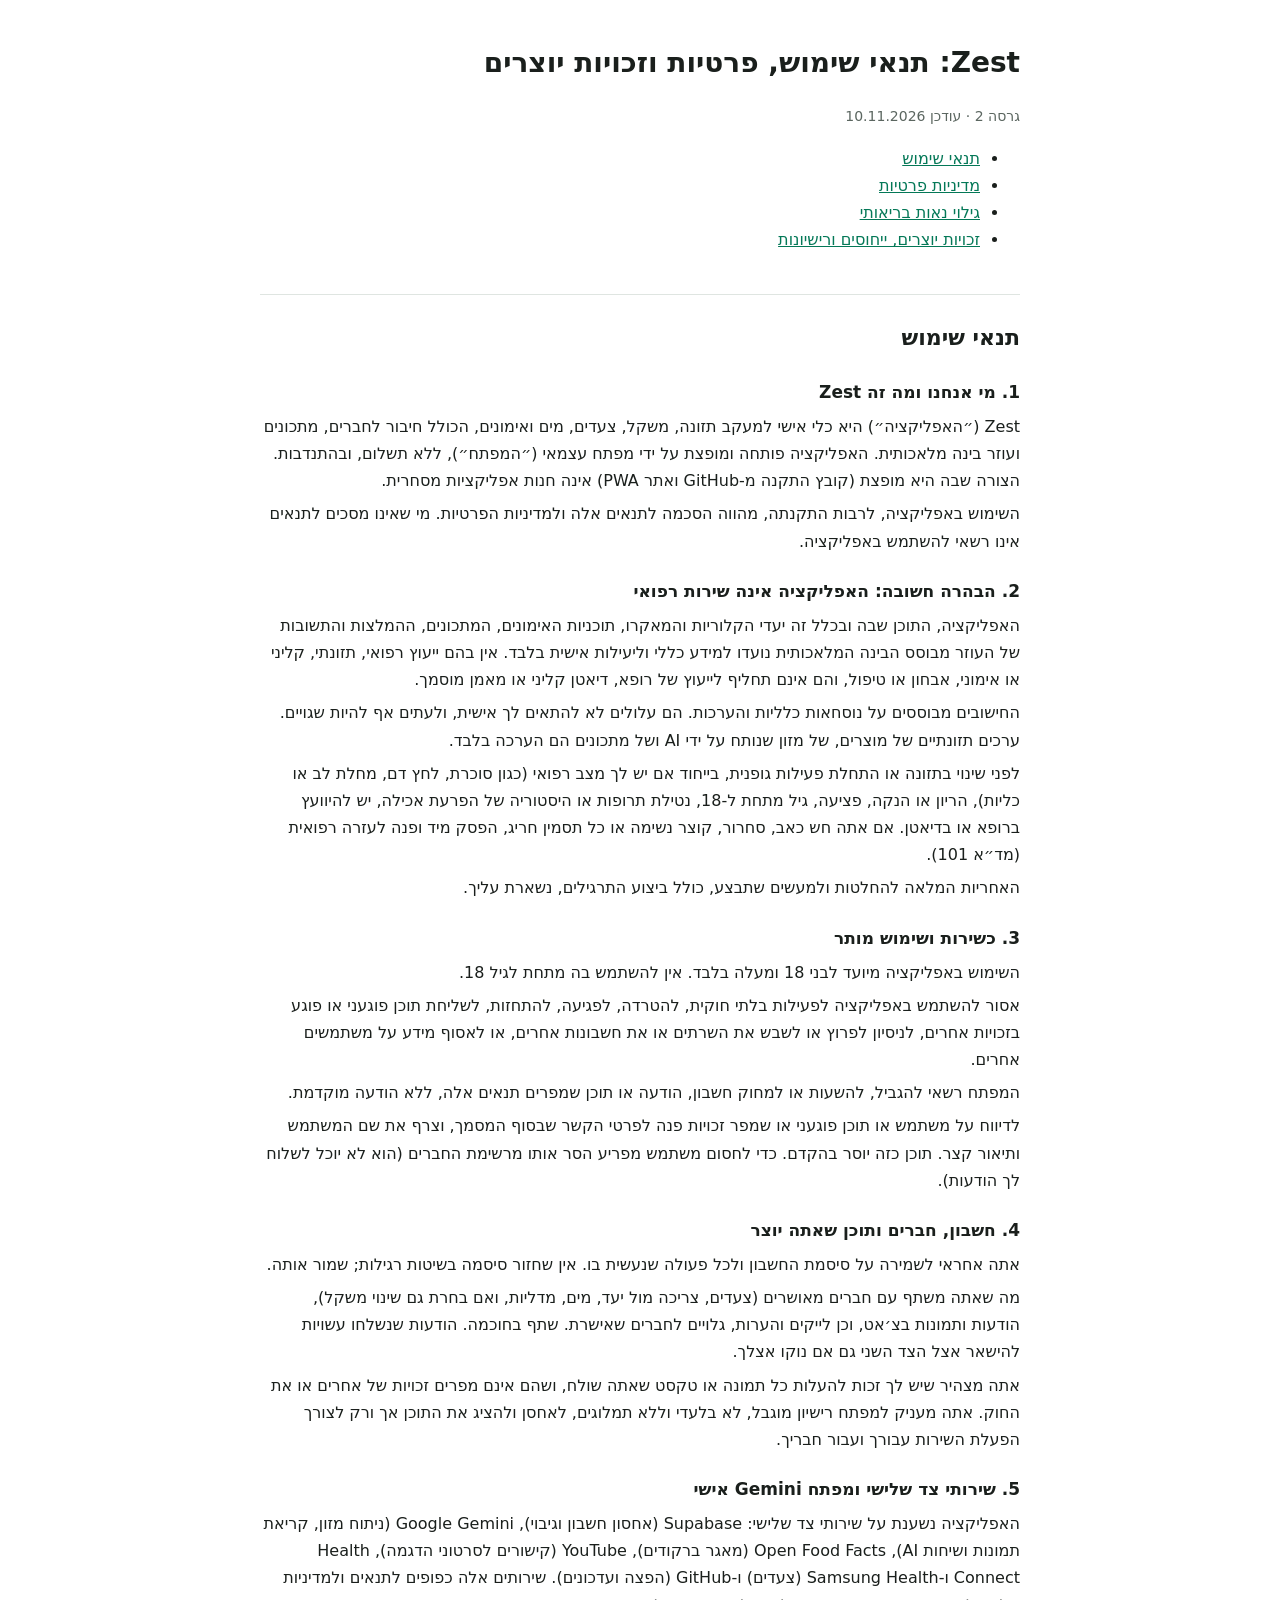
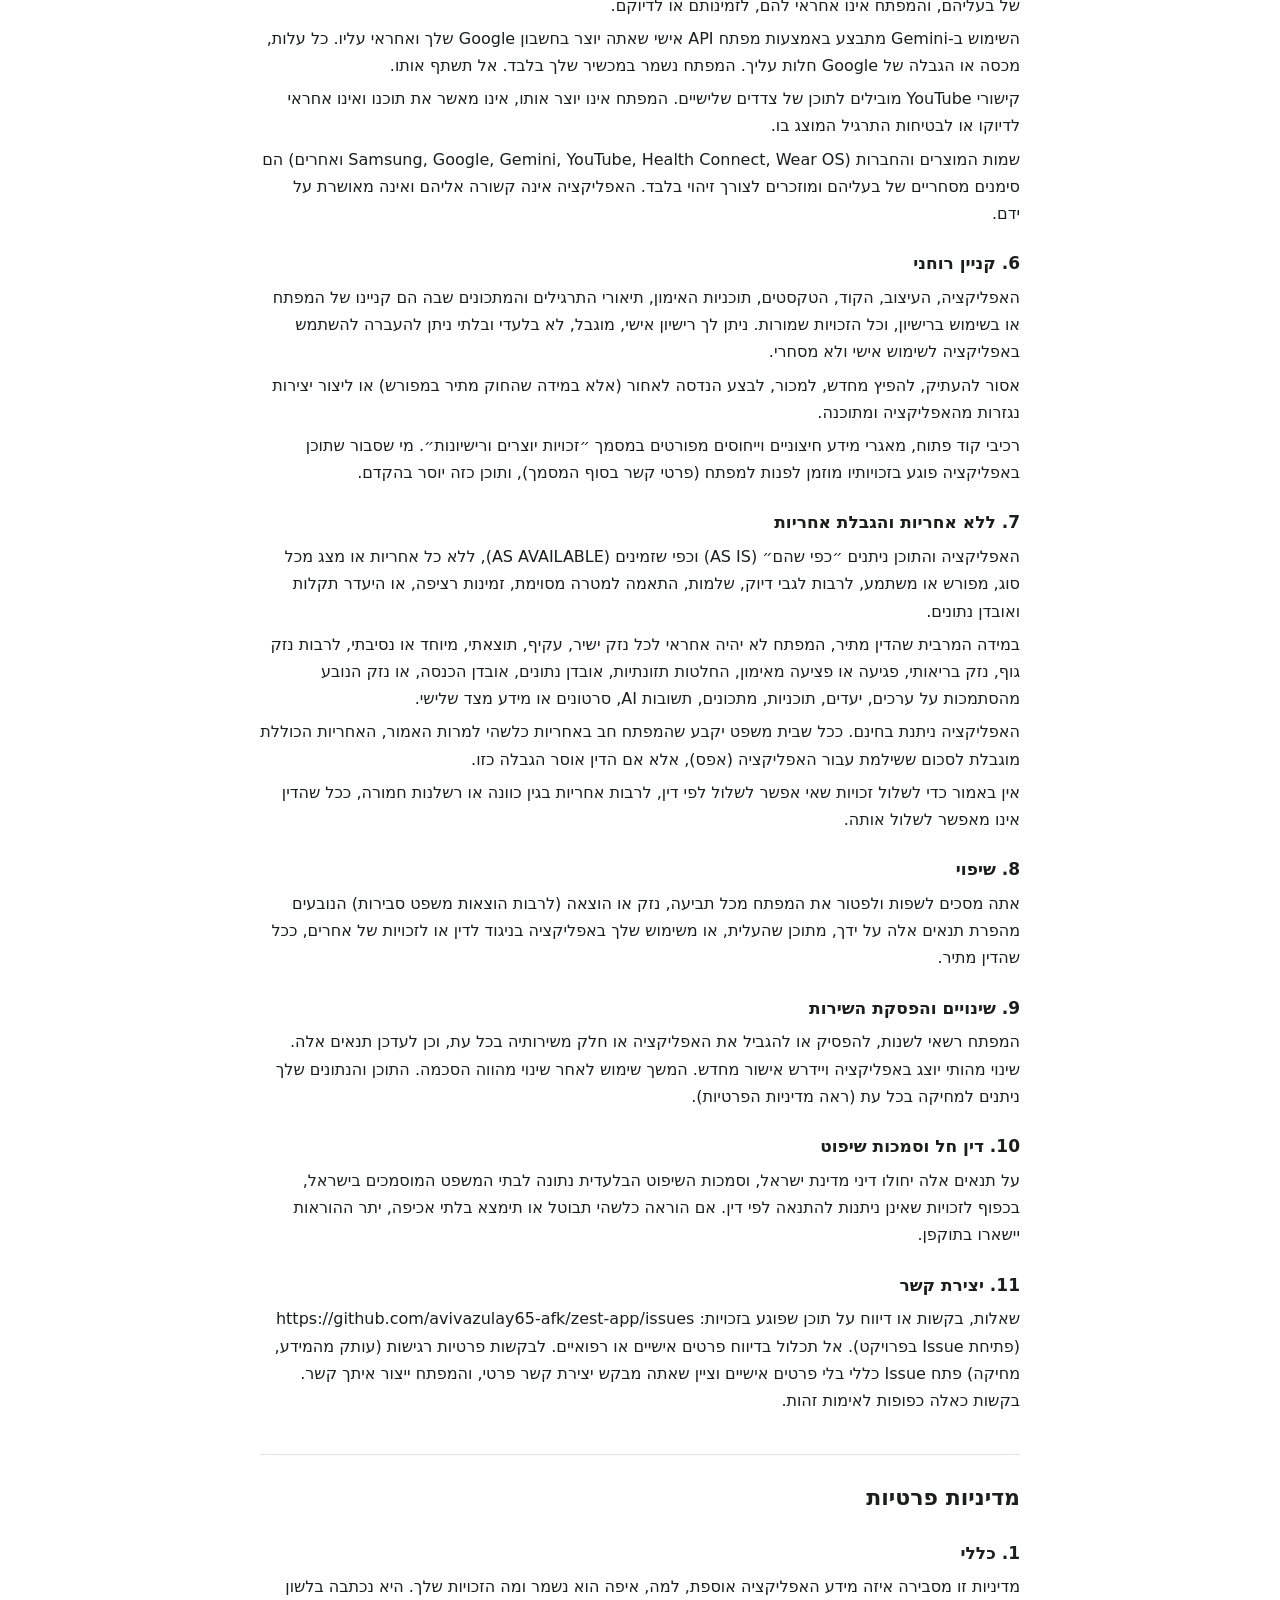
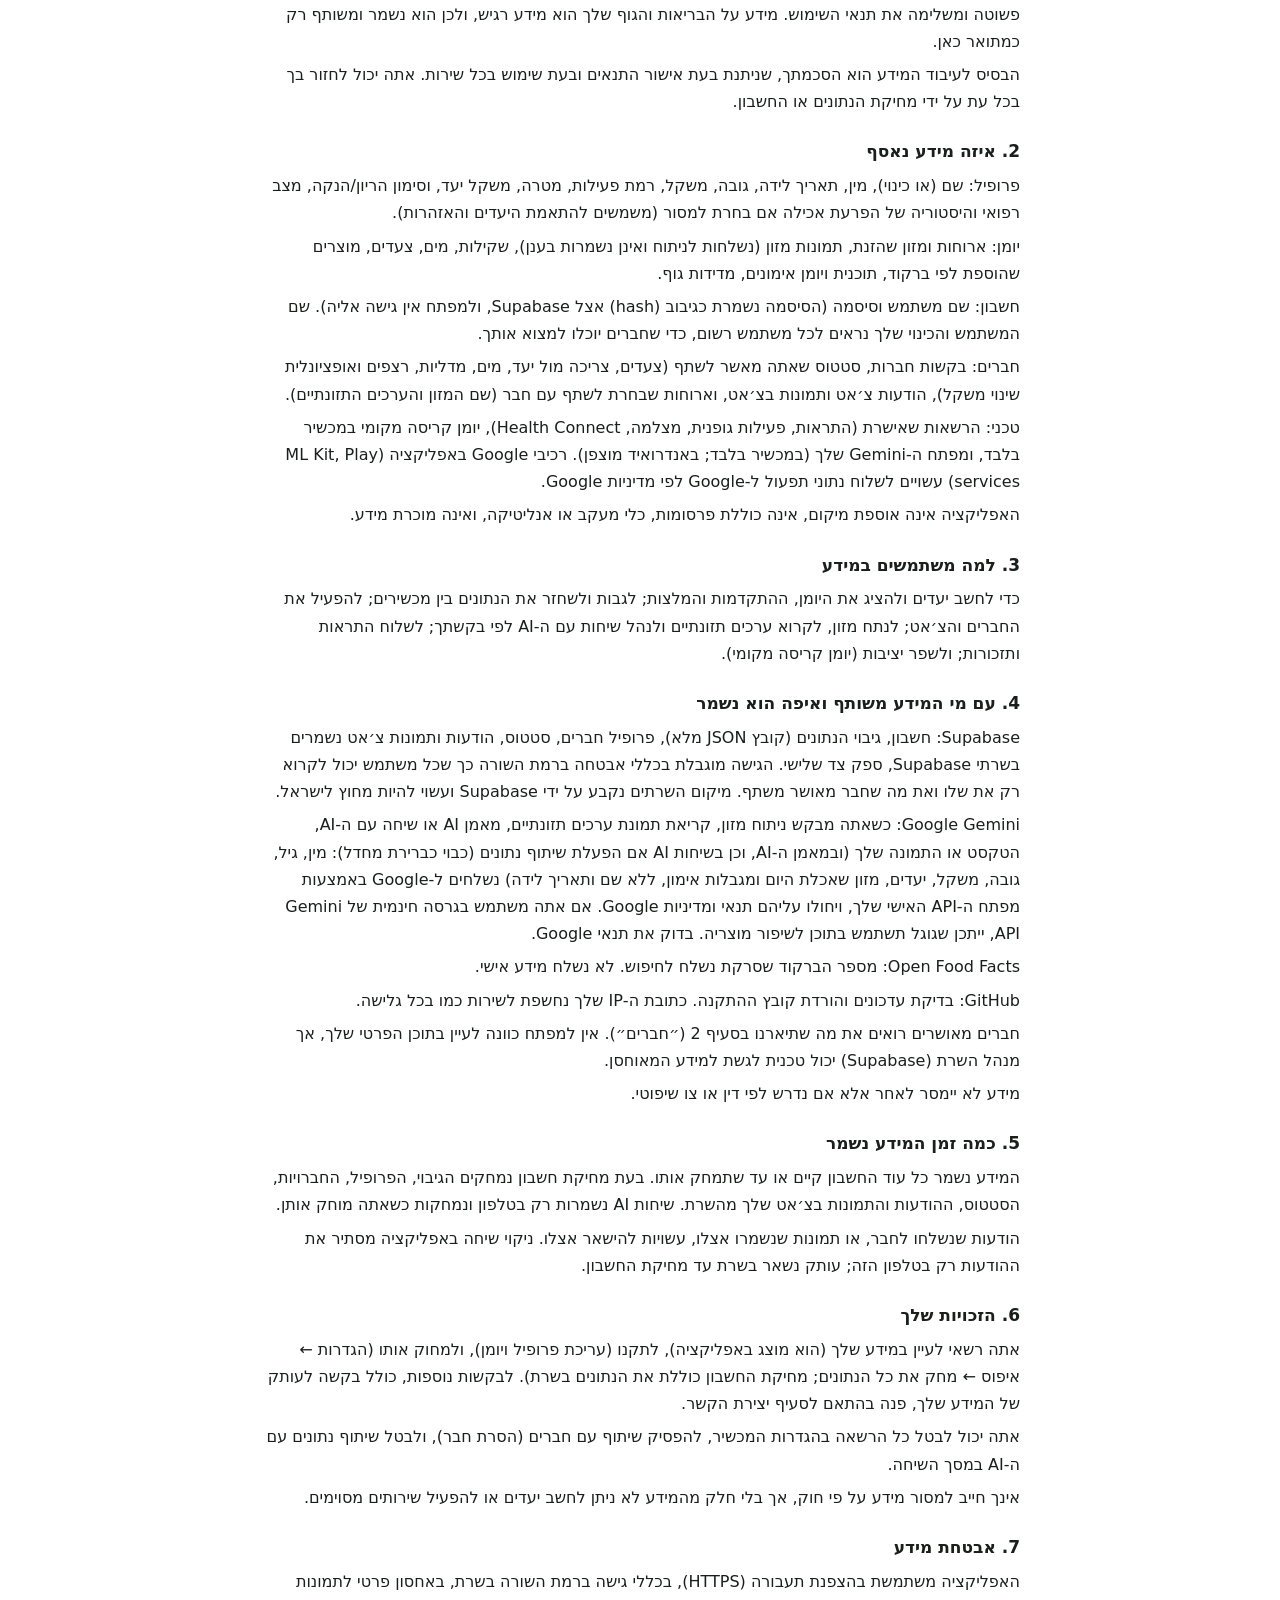
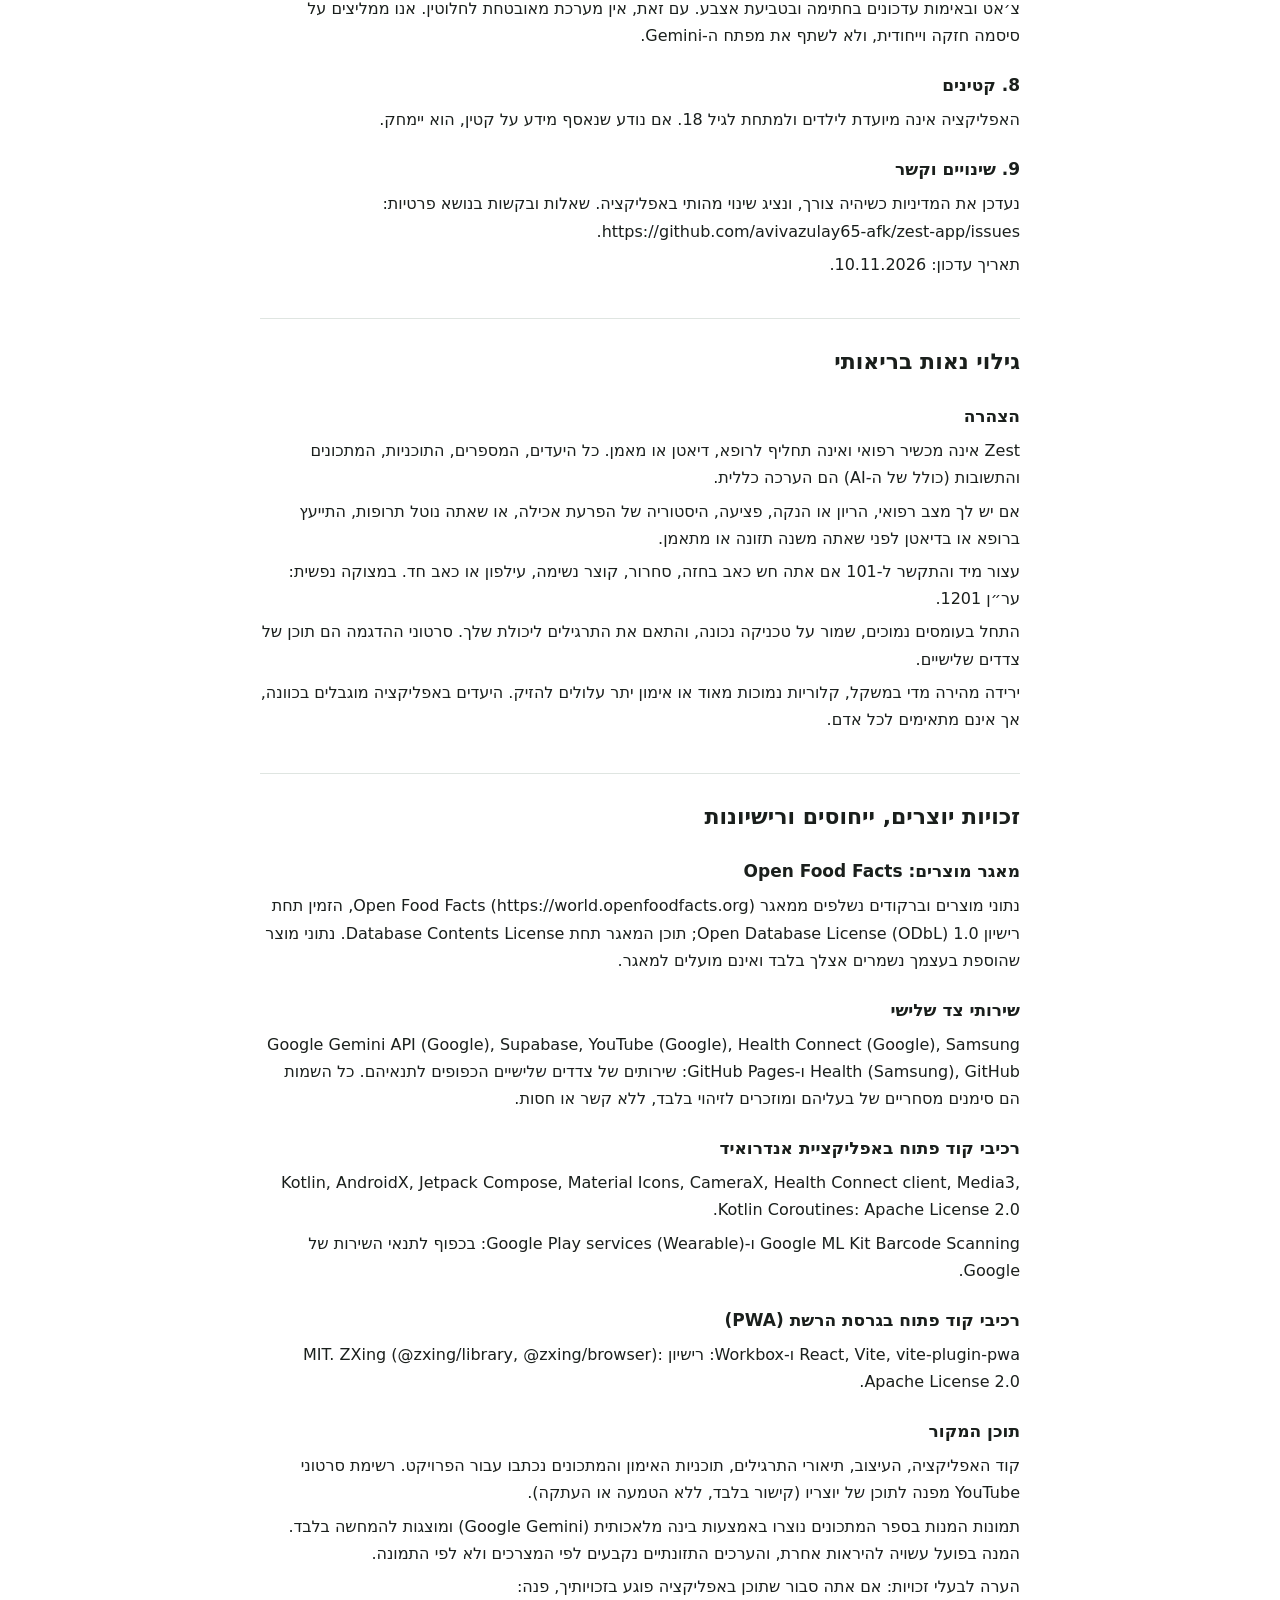
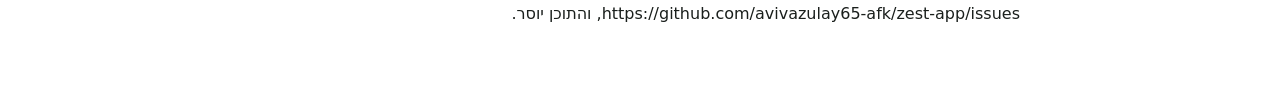
==== commit 068e0f9b: "Release 1.12.1: share a meal with a friend, photos for all recipes Co-Authored-By: Claude Sonnet 5.5" ====
--- a/docs/legal.html
+++ b/docs/legal.html
@@ -12,5 +12,5 @@
 <h1>Zest: תנאי שימוש, פרטיות וזכויות יוצרים</h1>
 <p class="m">גרסה 2 · עודכן 10.11.2026</p>
 <ul><li><a href="#terms">תנאי שימוש</a></li><li><a href="#privacy">מדיניות פרטיות</a></li><li><a href="#disclaimer">גילוי נאות בריאותי</a></li><li><a href="#licenses">זכויות יוצרים, ייחוסים ורישיונות</a></li></ul>
-<section id="terms"><h2>תנאי שימוש</h2><h3>1. מי אנחנו ומה זה Zest</h3><p>Zest (״האפליקציה״) היא כלי אישי למעקב תזונה, משקל, צעדים, מים ואימונים, הכולל חיבור לחברים, מתכונים ועוזר בינה מלאכותית. האפליקציה פותחה ומופצת על ידי מפתח עצמאי (״המפתח״), ללא תשלום, ובהתנדבות. הצורה שבה היא מופצת (קובץ התקנה מ-GitHub ואתר PWA) אינה חנות אפליקציות מסחרית.</p><p>השימוש באפליקציה, לרבות התקנתה, מהווה הסכמה לתנאים אלה ולמדיניות הפרטיות. מי שאינו מסכים לתנאים אינו רשאי להשתמש באפליקציה.</p><h3>2. הבהרה חשובה: האפליקציה אינה שירות רפואי</h3><p>האפליקציה, התוכן שבה ובכלל זה יעדי הקלוריות והמאקרו, תוכניות האימונים, המתכונים, ההמלצות והתשובות של העוזר מבוסס הבינה המלאכותית נועדו למידע כללי וליעילות אישית בלבד. אין בהם ייעוץ רפואי, תזונתי, קליני או אימוני, אבחון או טיפול, והם אינם תחליף לייעוץ של רופא, דיאטן קליני או מאמן מוסמך.</p><p>החישובים מבוססים על נוסחאות כלליות והערכות. הם עלולים לא להתאים לך אישית, ולעתים אף להיות שגויים. ערכים תזונתיים של מוצרים, של מזון שנותח על ידי AI ושל מתכונים הם הערכה בלבד.</p><p>לפני שינוי בתזונה או התחלת פעילות גופנית, בייחוד אם יש לך מצב רפואי (כגון סוכרת, לחץ דם, מחלת לב או כליות), הריון או הנקה, פציעה, גיל מתחת ל-18, נטילת תרופות או היסטוריה של הפרעת אכילה, יש להיוועץ ברופא או בדיאטן. אם אתה חש כאב, סחרור, קוצר נשימה או כל תסמין חריג, הפסק מיד ופנה לעזרה רפואית (מד״א 101).</p><p>האחריות המלאה להחלטות ולמעשים שתבצע, כולל ביצוע התרגילים, נשארת עליך.</p><h3>3. כשירות ושימוש מותר</h3><p>השימוש באפליקציה מיועד לבני 18 ומעלה בלבד. אין להשתמש בה מתחת לגיל 18.</p><p>אסור להשתמש באפליקציה לפעילות בלתי חוקית, להטרדה, לפגיעה, להתחזות, לשליחת תוכן פוגעני או פוגע בזכויות אחרים, לניסיון לפרוץ או לשבש את השרתים או את חשבונות אחרים, או לאסוף מידע על משתמשים אחרים.</p><p>המפתח רשאי להגביל, להשעות או למחוק חשבון, הודעה או תוכן שמפרים תנאים אלה, ללא הודעה מוקדמת.</p><p>לדיווח על משתמש או תוכן פוגעני או שמפר זכויות פנה לפרטי הקשר שבסוף המסמך, וצרף את שם המשתמש ותיאור קצר. תוכן כזה יוסר בהקדם. כדי לחסום משתמש מפריע הסר אותו מרשימת החברים (הוא לא יוכל לשלוח לך הודעות).</p><h3>4. חשבון, חברים ותוכן שאתה יוצר</h3><p>אתה אחראי לשמירה על סיסמת החשבון ולכל פעולה שנעשית בו. אין שחזור סיסמה בשיטות רגילות; שמור אותה.</p><p>מה שאתה משתף עם חברים מאושרים (צעדים, צריכה מול יעד, מים, מדליות, ואם בחרת גם שינוי משקל), הודעות ותמונות בצ׳אט, וכן לייקים והערות, גלויים לחברים שאישרת. שתף בחוכמה. הודעות שנשלחו עשויות להישאר אצל הצד השני גם אם נוקו אצלך.</p><p>אתה מצהיר שיש לך זכות להעלות כל תמונה או טקסט שאתה שולח, ושהם אינם מפרים זכויות של אחרים או את החוק. אתה מעניק למפתח רישיון מוגבל, לא בלעדי וללא תמלוגים, לאחסן ולהציג את התוכן אך ורק לצורך הפעלת השירות עבורך ועבור חבריך.</p><h3>5. שירותי צד שלישי ומפתח Gemini אישי</h3><p>האפליקציה נשענת על שירותי צד שלישי: Supabase (אחסון חשבון וגיבוי), Google Gemini (ניתוח מזון, קריאת תמונות ושיחות AI), Open Food Facts (מאגר ברקודים), YouTube (קישורים לסרטוני הדגמה), Health Connect ו-Samsung Health (צעדים) ו-GitHub (הפצה ועדכונים). שירותים אלה כפופים לתנאים ולמדיניות של בעליהם, והמפתח אינו אחראי להם, לזמינותם או לדיוקם.</p><p>השימוש ב-Gemini מתבצע באמצעות מפתח API אישי שאתה יוצר בחשבון Google שלך ואחראי עליו. כל עלות, מכסה או הגבלה של Google חלות עליך. המפתח נשמר במכשיר שלך בלבד. אל תשתף אותו.</p><p>קישורי YouTube מובילים לתוכן של צדדים שלישיים. המפתח אינו יוצר אותו, אינו מאשר את תוכנו ואינו אחראי לדיוקו או לבטיחות התרגיל המוצג בו.</p><p>שמות המוצרים והחברות (Samsung, Google, Gemini, YouTube, Health Connect, Wear OS ואחרים) הם סימנים מסחריים של בעליהם ומוזכרים לצורך זיהוי בלבד. האפליקציה אינה קשורה אליהם ואינה מאושרת על ידם.</p><h3>6. קניין רוחני</h3><p>האפליקציה, העיצוב, הקוד, הטקסטים, תוכניות האימון, תיאורי התרגילים והמתכונים שבה הם קניינו של המפתח או בשימוש ברישיון, וכל הזכויות שמורות. ניתן לך רישיון אישי, מוגבל, לא בלעדי ובלתי ניתן להעברה להשתמש באפליקציה לשימוש אישי ולא מסחרי.</p><p>אסור להעתיק, להפיץ מחדש, למכור, לבצע הנדסה לאחור (אלא במידה שהחוק מתיר במפורש) או ליצור יצירות נגזרות מהאפליקציה ומתוכנה.</p><p>רכיבי קוד פתוח, מאגרי מידע חיצוניים וייחוסים מפורטים במסמך ״זכויות יוצרים ורישיונות״. מי שסבור שתוכן באפליקציה פוגע בזכויותיו מוזמן לפנות למפתח (פרטי קשר בסוף המסמך), ותוכן כזה יוסר בהקדם.</p><h3>7. ללא אחריות והגבלת אחריות</h3><p>האפליקציה והתוכן ניתנים ״כפי שהם״ (AS IS) וכפי שזמינים (AS AVAILABLE), ללא כל אחריות או מצג מכל סוג, מפורש או משתמע, לרבות לגבי דיוק, שלמות, התאמה למטרה מסוימת, זמינות רציפה, או היעדר תקלות ואובדן נתונים.</p><p>במידה המרבית שהדין מתיר, המפתח לא יהיה אחראי לכל נזק ישיר, עקיף, תוצאתי, מיוחד או נסיבתי, לרבות נזק גוף, נזק בריאותי, פגיעה או פציעה מאימון, החלטות תזונתיות, אובדן נתונים, אובדן הכנסה, או נזק הנובע מהסתמכות על ערכים, יעדים, תוכניות, מתכונים, תשובות AI, סרטונים או מידע מצד שלישי.</p><p>האפליקציה ניתנת בחינם. ככל שבית משפט יקבע שהמפתח חב באחריות כלשהי למרות האמור, האחריות הכוללת מוגבלת לסכום ששילמת עבור האפליקציה (אפס), אלא אם הדין אוסר הגבלה כזו.</p><p>אין באמור כדי לשלול זכויות שאי אפשר לשלול לפי דין, לרבות אחריות בגין כוונה או רשלנות חמורה, ככל שהדין אינו מאפשר לשלול אותה.</p><h3>8. שיפוי</h3><p>אתה מסכים לשפות ולפטור את המפתח מכל תביעה, נזק או הוצאה (לרבות הוצאות משפט סבירות) הנובעים מהפרת תנאים אלה על ידך, מתוכן שהעלית, או משימוש שלך באפליקציה בניגוד לדין או לזכויות של אחרים, ככל שהדין מתיר.</p><h3>9. שינויים והפסקת השירות</h3><p>המפתח רשאי לשנות, להפסיק או להגביל את האפליקציה או חלק משירותיה בכל עת, וכן לעדכן תנאים אלה. שינוי מהותי יוצג באפליקציה ויידרש אישור מחדש. המשך שימוש לאחר שינוי מהווה הסכמה. התוכן והנתונים שלך ניתנים למחיקה בכל עת (ראה מדיניות הפרטיות).</p><h3>10. דין חל וסמכות שיפוט</h3><p>על תנאים אלה יחולו דיני מדינת ישראל, וסמכות השיפוט הבלעדית נתונה לבתי המשפט המוסמכים בישראל, בכפוף לזכויות שאינן ניתנות להתנאה לפי דין. אם הוראה כלשהי תבוטל או תימצא בלתי אכיפה, יתר ההוראות יישארו בתוקפן.</p><h3>11. יצירת קשר</h3><p>שאלות, בקשות או דיווח על תוכן שפוגע בזכויות: https://github.com/avivazulay65-afk/zest-app/issues (פתיחת Issue בפרויקט). אל תכלול בדיווח פרטים אישיים או רפואיים. לבקשות פרטיות רגישות (עותק מהמידע, מחיקה) פתח Issue כללי בלי פרטים אישיים וציין שאתה מבקש יצירת קשר פרטי, והמפתח ייצור איתך קשר. בקשות כאלה כפופות לאימות זהות.</p></section><section id="privacy"><h2>מדיניות פרטיות</h2><h3>1. כללי</h3><p>מדיניות זו מסבירה איזה מידע האפליקציה אוספת, למה, איפה הוא נשמר ומה הזכויות שלך. היא נכתבה בלשון פשוטה ומשלימה את תנאי השימוש. מידע על הבריאות והגוף שלך הוא מידע רגיש, ולכן הוא נשמר ומשותף רק כמתואר כאן.</p><p>הבסיס לעיבוד המידע הוא הסכמתך, שניתנת בעת אישור התנאים ובעת שימוש בכל שירות. אתה יכול לחזור בך בכל עת על ידי מחיקת הנתונים או החשבון.</p><h3>2. איזה מידע נאסף</h3><p>פרופיל: שם (או כינוי), מין, תאריך לידה, גובה, משקל, רמת פעילות, מטרה, משקל יעד, וסימון הריון/הנקה, מצב רפואי והיסטוריה של הפרעת אכילה אם בחרת למסור (משמשים להתאמת היעדים והאזהרות).</p><p>יומן: ארוחות ומזון שהזנת, תמונות מזון (נשלחות לניתוח ואינן נשמרות בענן), שקילות, מים, צעדים, מוצרים שהוספת לפי ברקוד, תוכנית ויומן אימונים, מדידות גוף.</p><p>חשבון: שם משתמש וסיסמה (הסיסמה נשמרת כגיבוב (hash) אצל Supabase, ולמפתח אין גישה אליה). שם המשתמש והכינוי שלך נראים לכל משתמש רשום, כדי שחברים יוכלו למצוא אותך.</p><p>חברים: בקשות חברות, סטטוס שאתה מאשר לשתף (צעדים, צריכה מול יעד, מים, מדליות, רצפים ואופציונלית שינוי משקל), הודעות צ׳אט ותמונות בצ׳אט.</p><p>טכני: הרשאות שאישרת (התראות, פעילות גופנית, מצלמה, Health Connect), יומן קריסה מקומי במכשיר בלבד, ומפתח ה-Gemini שלך (במכשיר בלבד; באנדרואיד מוצפן). רכיבי Google באפליקציה (ML Kit, Play services) עשויים לשלוח נתוני תפעול ל-Google לפי מדיניות Google.</p><p>האפליקציה אינה אוספת מיקום, אינה כוללת פרסומות, כלי מעקב או אנליטיקה, ואינה מוכרת מידע.</p><h3>3. למה משתמשים במידע</h3><p>כדי לחשב יעדים ולהציג את היומן, ההתקדמות והמלצות; לגבות ולשחזר את הנתונים בין מכשירים; להפעיל את החברים והצ׳אט; לנתח מזון, לקרוא ערכים תזונתיים ולנהל שיחות עם ה-AI לפי בקשתך; לשלוח התראות ותזכורות; ולשפר יציבות (יומן קריסה מקומי).</p><h3>4. עם מי המידע משותף ואיפה הוא נשמר</h3><p>Supabase: חשבון, גיבוי הנתונים (קובץ JSON מלא), פרופיל חברים, סטטוס, הודעות ותמונות צ׳אט נשמרים בשרתי Supabase, ספק צד שלישי. הגישה מוגבלת בכללי אבטחה ברמת השורה כך שכל משתמש יכול לקרוא רק את שלו ואת מה שחבר מאושר משתף. מיקום השרתים נקבע על ידי Supabase ועשוי להיות מחוץ לישראל.</p><p>Google Gemini: כשאתה מבקש ניתוח מזון, קריאת תמונת ערכים תזונתיים, מאמן AI או שיחה עם ה-AI, הטקסט או התמונה שלך (ובמאמן ה-AI, וכן בשיחות AI אם הפעלת שיתוף נתונים (כבוי כברירת מחדל): מין, גיל, גובה, משקל, יעדים, מזון שאכלת היום ומגבלות אימון, ללא שם ותאריך לידה) נשלחים ל-Google באמצעות מפתח ה-API האישי שלך, ויחולו עליהם תנאי ומדיניות Google. אם אתה משתמש בגרסה חינמית של Gemini API, ייתכן שגוגל תשתמש בתוכן לשיפור מוצריה. בדוק את תנאי Google.</p><p>Open Food Facts: מספר הברקוד שסרקת נשלח לחיפוש. לא נשלח מידע אישי.</p><p>GitHub: בדיקת עדכונים והורדת קובץ ההתקנה. כתובת ה-IP שלך נחשפת לשירות כמו בכל גלישה.</p><p>חברים מאושרים רואים את מה שתיארנו בסעיף 2 (״חברים״). אין למפתח כוונה לעיין בתוכן הפרטי שלך, אך מנהל השרת (Supabase) יכול טכנית לגשת למידע המאוחסן.</p><p>מידע לא יימסר לאחר אלא אם נדרש לפי דין או צו שיפוטי.</p><h3>5. כמה זמן המידע נשמר</h3><p>המידע נשמר כל עוד החשבון קיים או עד שתמחק אותו. בעת מחיקת חשבון נמחקים הגיבוי, הפרופיל, החברויות, הסטטוס, ההודעות והתמונות בצ׳אט שלך מהשרת. שיחות AI נשמרות רק בטלפון ונמחקות כשאתה מוחק אותן.</p><p>הודעות שנשלחו לחבר, או תמונות שנשמרו אצלו, עשויות להישאר אצלו. ניקוי שיחה באפליקציה מסתיר את ההודעות רק בטלפון הזה; עותק נשאר בשרת עד מחיקת החשבון.</p><h3>6. הזכויות שלך</h3><p>אתה רשאי לעיין במידע שלך (הוא מוצג באפליקציה), לתקנו (עריכת פרופיל ויומן), ולמחוק אותו (הגדרות ← איפוס ← מחק את כל הנתונים; מחיקת החשבון כוללת את הנתונים בשרת). לבקשות נוספות, כולל בקשה לעותק של המידע שלך, פנה בהתאם לסעיף יצירת הקשר.</p><p>אתה יכול לבטל כל הרשאה בהגדרות המכשיר, להפסיק שיתוף עם חברים (הסרת חבר), ולבטל שיתוף נתונים עם ה-AI במסך השיחה.</p><p>אינך חייב למסור מידע על פי חוק, אך בלי חלק מהמידע לא ניתן לחשב יעדים או להפעיל שירותים מסוימים.</p><h3>7. אבטחת מידע</h3><p>האפליקציה משתמשת בהצפנת תעבורה (HTTPS), בכללי גישה ברמת השורה בשרת, באחסון פרטי לתמונות צ׳אט ובאימות עדכונים בחתימה ובטביעת אצבע. עם זאת, אין מערכת מאובטחת לחלוטין. אנו ממליצים על סיסמה חזקה וייחודית, ולא לשתף את מפתח ה-Gemini.</p><h3>8. קטינים</h3><p>האפליקציה אינה מיועדת לילדים ולמתחת לגיל 18. אם נודע שנאסף מידע על קטין, הוא יימחק.</p><h3>9. שינויים וקשר</h3><p>נעדכן את המדיניות כשיהיה צורך, ונציג שינוי מהותי באפליקציה. שאלות ובקשות בנושא פרטיות: https://github.com/avivazulay65-afk/zest-app/issues.</p><p>תאריך עדכון: 10.11.2026.</p></section><section id="disclaimer"><h2>גילוי נאות בריאותי</h2><h3>הצהרה</h3><p>Zest אינה מכשיר רפואי ואינה תחליף לרופא, דיאטן או מאמן. כל היעדים, המספרים, התוכניות, המתכונים והתשובות (כולל של ה-AI) הם הערכה כללית.</p><p>אם יש לך מצב רפואי, הריון או הנקה, פציעה, היסטוריה של הפרעת אכילה, או שאתה נוטל תרופות, התייעץ ברופא או בדיאטן לפני שאתה משנה תזונה או מתאמן.</p><p>עצור מיד והתקשר ל-101 אם אתה חש כאב בחזה, סחרור, קוצר נשימה, עילפון או כאב חד. במצוקה נפשית: ער״ן 1201.</p><p>התחל בעומסים נמוכים, שמור על טכניקה נכונה, והתאם את התרגילים ליכולת שלך. סרטוני ההדגמה הם תוכן של צדדים שלישיים.</p><p>ירידה מהירה מדי במשקל, קלוריות נמוכות מאוד או אימון יתר עלולים להזיק. היעדים באפליקציה מוגבלים בכוונה, אך אינם מתאימים לכל אדם.</p></section><section id="licenses"><h2>זכויות יוצרים, ייחוסים ורישיונות</h2><h3>מאגר מוצרים: Open Food Facts</h3><p>נתוני מוצרים וברקודים נשלפים ממאגר Open Food Facts (https://world.openfoodfacts.org), הזמין תחת רישיון Open Database License (ODbL) 1.0; תוכן המאגר תחת Database Contents License. נתוני מוצר שהוספת בעצמך נשמרים אצלך בלבד ואינם מועלים למאגר.</p><h3>שירותי צד שלישי</h3><p>Google Gemini API (Google), Supabase, YouTube (Google), Health Connect (Google), Samsung Health (Samsung), GitHub ו-GitHub Pages: שירותים של צדדים שלישיים הכפופים לתנאיהם. כל השמות הם סימנים מסחריים של בעליהם ומוזכרים לזיהוי בלבד, ללא קשר או חסות.</p><h3>רכיבי קוד פתוח באפליקציית אנדרואיד</h3><p>Kotlin, AndroidX, Jetpack Compose, Material Icons, CameraX, Health Connect client, Media3, Kotlin Coroutines: Apache License 2.0.</p><p>Google ML Kit Barcode Scanning ו-Google Play services (Wearable): בכפוף לתנאי השירות של Google.</p><h3>רכיבי קוד פתוח בגרסת הרשת (PWA)</h3><p>React, Vite, vite-plugin-pwa ו-Workbox: רישיון MIT. ZXing (@zxing/library, @zxing/browser): Apache License 2.0.</p><h3>תוכן המקור</h3><p>קוד האפליקציה, העיצוב, תיאורי התרגילים, תוכניות האימון והמתכונים נכתבו עבור הפרויקט. רשימת סרטוני YouTube מפנה לתוכן של יוצריו (קישור בלבד, ללא הטמעה או העתקה).</p><p>תמונות המנות בספר המתכונים נוצרו באמצעות בינה מלאכותית (Google Gemini) ומוצגות להמחשה בלבד. המנה בפועל עשויה להיראות אחרת, והערכים התזונתיים נקבעים לפי המצרכים ולא לפי התמונה.</p><p>הערה לבעלי זכויות: אם אתה סבור שתוכן באפליקציה פוגע בזכויותיך, פנה: https://github.com/avivazulay65-afk/zest-app/issues, והתוכן יוסר.</p></section>
+<section id="terms"><h2>תנאי שימוש</h2><h3>1. מי אנחנו ומה זה Zest</h3><p>Zest (״האפליקציה״) היא כלי אישי למעקב תזונה, משקל, צעדים, מים ואימונים, הכולל חיבור לחברים, מתכונים ועוזר בינה מלאכותית. האפליקציה פותחה ומופצת על ידי מפתח עצמאי (״המפתח״), ללא תשלום, ובהתנדבות. הצורה שבה היא מופצת (קובץ התקנה מ-GitHub ואתר PWA) אינה חנות אפליקציות מסחרית.</p><p>השימוש באפליקציה, לרבות התקנתה, מהווה הסכמה לתנאים אלה ולמדיניות הפרטיות. מי שאינו מסכים לתנאים אינו רשאי להשתמש באפליקציה.</p><h3>2. הבהרה חשובה: האפליקציה אינה שירות רפואי</h3><p>האפליקציה, התוכן שבה ובכלל זה יעדי הקלוריות והמאקרו, תוכניות האימונים, המתכונים, ההמלצות והתשובות של העוזר מבוסס הבינה המלאכותית נועדו למידע כללי וליעילות אישית בלבד. אין בהם ייעוץ רפואי, תזונתי, קליני או אימוני, אבחון או טיפול, והם אינם תחליף לייעוץ של רופא, דיאטן קליני או מאמן מוסמך.</p><p>החישובים מבוססים על נוסחאות כלליות והערכות. הם עלולים לא להתאים לך אישית, ולעתים אף להיות שגויים. ערכים תזונתיים של מוצרים, של מזון שנותח על ידי AI ושל מתכונים הם הערכה בלבד.</p><p>לפני שינוי בתזונה או התחלת פעילות גופנית, בייחוד אם יש לך מצב רפואי (כגון סוכרת, לחץ דם, מחלת לב או כליות), הריון או הנקה, פציעה, גיל מתחת ל-18, נטילת תרופות או היסטוריה של הפרעת אכילה, יש להיוועץ ברופא או בדיאטן. אם אתה חש כאב, סחרור, קוצר נשימה או כל תסמין חריג, הפסק מיד ופנה לעזרה רפואית (מד״א 101).</p><p>האחריות המלאה להחלטות ולמעשים שתבצע, כולל ביצוע התרגילים, נשארת עליך.</p><h3>3. כשירות ושימוש מותר</h3><p>השימוש באפליקציה מיועד לבני 18 ומעלה בלבד. אין להשתמש בה מתחת לגיל 18.</p><p>אסור להשתמש באפליקציה לפעילות בלתי חוקית, להטרדה, לפגיעה, להתחזות, לשליחת תוכן פוגעני או פוגע בזכויות אחרים, לניסיון לפרוץ או לשבש את השרתים או את חשבונות אחרים, או לאסוף מידע על משתמשים אחרים.</p><p>המפתח רשאי להגביל, להשעות או למחוק חשבון, הודעה או תוכן שמפרים תנאים אלה, ללא הודעה מוקדמת.</p><p>לדיווח על משתמש או תוכן פוגעני או שמפר זכויות פנה לפרטי הקשר שבסוף המסמך, וצרף את שם המשתמש ותיאור קצר. תוכן כזה יוסר בהקדם. כדי לחסום משתמש מפריע הסר אותו מרשימת החברים (הוא לא יוכל לשלוח לך הודעות).</p><h3>4. חשבון, חברים ותוכן שאתה יוצר</h3><p>אתה אחראי לשמירה על סיסמת החשבון ולכל פעולה שנעשית בו. אין שחזור סיסמה בשיטות רגילות; שמור אותה.</p><p>מה שאתה משתף עם חברים מאושרים (צעדים, צריכה מול יעד, מים, מדליות, ואם בחרת גם שינוי משקל), הודעות ותמונות בצ׳אט, וכן לייקים והערות, גלויים לחברים שאישרת. שתף בחוכמה. הודעות שנשלחו עשויות להישאר אצל הצד השני גם אם נוקו אצלך.</p><p>אתה מצהיר שיש לך זכות להעלות כל תמונה או טקסט שאתה שולח, ושהם אינם מפרים זכויות של אחרים או את החוק. אתה מעניק למפתח רישיון מוגבל, לא בלעדי וללא תמלוגים, לאחסן ולהציג את התוכן אך ורק לצורך הפעלת השירות עבורך ועבור חבריך.</p><h3>5. שירותי צד שלישי ומפתח Gemini אישי</h3><p>האפליקציה נשענת על שירותי צד שלישי: Supabase (אחסון חשבון וגיבוי), Google Gemini (ניתוח מזון, קריאת תמונות ושיחות AI), Open Food Facts (מאגר ברקודים), YouTube (קישורים לסרטוני הדגמה), Health Connect ו-Samsung Health (צעדים) ו-GitHub (הפצה ועדכונים). שירותים אלה כפופים לתנאים ולמדיניות של בעליהם, והמפתח אינו אחראי להם, לזמינותם או לדיוקם.</p><p>השימוש ב-Gemini מתבצע באמצעות מפתח API אישי שאתה יוצר בחשבון Google שלך ואחראי עליו. כל עלות, מכסה או הגבלה של Google חלות עליך. המפתח נשמר במכשיר שלך בלבד. אל תשתף אותו.</p><p>קישורי YouTube מובילים לתוכן של צדדים שלישיים. המפתח אינו יוצר אותו, אינו מאשר את תוכנו ואינו אחראי לדיוקו או לבטיחות התרגיל המוצג בו.</p><p>שמות המוצרים והחברות (Samsung, Google, Gemini, YouTube, Health Connect, Wear OS ואחרים) הם סימנים מסחריים של בעליהם ומוזכרים לצורך זיהוי בלבד. האפליקציה אינה קשורה אליהם ואינה מאושרת על ידם.</p><h3>6. קניין רוחני</h3><p>האפליקציה, העיצוב, הקוד, הטקסטים, תוכניות האימון, תיאורי התרגילים והמתכונים שבה הם קניינו של המפתח או בשימוש ברישיון, וכל הזכויות שמורות. ניתן לך רישיון אישי, מוגבל, לא בלעדי ובלתי ניתן להעברה להשתמש באפליקציה לשימוש אישי ולא מסחרי.</p><p>אסור להעתיק, להפיץ מחדש, למכור, לבצע הנדסה לאחור (אלא במידה שהחוק מתיר במפורש) או ליצור יצירות נגזרות מהאפליקציה ומתוכנה.</p><p>רכיבי קוד פתוח, מאגרי מידע חיצוניים וייחוסים מפורטים במסמך ״זכויות יוצרים ורישיונות״. מי שסבור שתוכן באפליקציה פוגע בזכויותיו מוזמן לפנות למפתח (פרטי קשר בסוף המסמך), ותוכן כזה יוסר בהקדם.</p><h3>7. ללא אחריות והגבלת אחריות</h3><p>האפליקציה והתוכן ניתנים ״כפי שהם״ (AS IS) וכפי שזמינים (AS AVAILABLE), ללא כל אחריות או מצג מכל סוג, מפורש או משתמע, לרבות לגבי דיוק, שלמות, התאמה למטרה מסוימת, זמינות רציפה, או היעדר תקלות ואובדן נתונים.</p><p>במידה המרבית שהדין מתיר, המפתח לא יהיה אחראי לכל נזק ישיר, עקיף, תוצאתי, מיוחד או נסיבתי, לרבות נזק גוף, נזק בריאותי, פגיעה או פציעה מאימון, החלטות תזונתיות, אובדן נתונים, אובדן הכנסה, או נזק הנובע מהסתמכות על ערכים, יעדים, תוכניות, מתכונים, תשובות AI, סרטונים או מידע מצד שלישי.</p><p>האפליקציה ניתנת בחינם. ככל שבית משפט יקבע שהמפתח חב באחריות כלשהי למרות האמור, האחריות הכוללת מוגבלת לסכום ששילמת עבור האפליקציה (אפס), אלא אם הדין אוסר הגבלה כזו.</p><p>אין באמור כדי לשלול זכויות שאי אפשר לשלול לפי דין, לרבות אחריות בגין כוונה או רשלנות חמורה, ככל שהדין אינו מאפשר לשלול אותה.</p><h3>8. שיפוי</h3><p>אתה מסכים לשפות ולפטור את המפתח מכל תביעה, נזק או הוצאה (לרבות הוצאות משפט סבירות) הנובעים מהפרת תנאים אלה על ידך, מתוכן שהעלית, או משימוש שלך באפליקציה בניגוד לדין או לזכויות של אחרים, ככל שהדין מתיר.</p><h3>9. שינויים והפסקת השירות</h3><p>המפתח רשאי לשנות, להפסיק או להגביל את האפליקציה או חלק משירותיה בכל עת, וכן לעדכן תנאים אלה. שינוי מהותי יוצג באפליקציה ויידרש אישור מחדש. המשך שימוש לאחר שינוי מהווה הסכמה. התוכן והנתונים שלך ניתנים למחיקה בכל עת (ראה מדיניות הפרטיות).</p><h3>10. דין חל וסמכות שיפוט</h3><p>על תנאים אלה יחולו דיני מדינת ישראל, וסמכות השיפוט הבלעדית נתונה לבתי המשפט המוסמכים בישראל, בכפוף לזכויות שאינן ניתנות להתנאה לפי דין. אם הוראה כלשהי תבוטל או תימצא בלתי אכיפה, יתר ההוראות יישארו בתוקפן.</p><h3>11. יצירת קשר</h3><p>שאלות, בקשות או דיווח על תוכן שפוגע בזכויות: https://github.com/avivazulay65-afk/zest-app/issues (פתיחת Issue בפרויקט). אל תכלול בדיווח פרטים אישיים או רפואיים. לבקשות פרטיות רגישות (עותק מהמידע, מחיקה) פתח Issue כללי בלי פרטים אישיים וציין שאתה מבקש יצירת קשר פרטי, והמפתח ייצור איתך קשר. בקשות כאלה כפופות לאימות זהות.</p></section><section id="privacy"><h2>מדיניות פרטיות</h2><h3>1. כללי</h3><p>מדיניות זו מסבירה איזה מידע האפליקציה אוספת, למה, איפה הוא נשמר ומה הזכויות שלך. היא נכתבה בלשון פשוטה ומשלימה את תנאי השימוש. מידע על הבריאות והגוף שלך הוא מידע רגיש, ולכן הוא נשמר ומשותף רק כמתואר כאן.</p><p>הבסיס לעיבוד המידע הוא הסכמתך, שניתנת בעת אישור התנאים ובעת שימוש בכל שירות. אתה יכול לחזור בך בכל עת על ידי מחיקת הנתונים או החשבון.</p><h3>2. איזה מידע נאסף</h3><p>פרופיל: שם (או כינוי), מין, תאריך לידה, גובה, משקל, רמת פעילות, מטרה, משקל יעד, וסימון הריון/הנקה, מצב רפואי והיסטוריה של הפרעת אכילה אם בחרת למסור (משמשים להתאמת היעדים והאזהרות).</p><p>יומן: ארוחות ומזון שהזנת, תמונות מזון (נשלחות לניתוח ואינן נשמרות בענן), שקילות, מים, צעדים, מוצרים שהוספת לפי ברקוד, תוכנית ויומן אימונים, מדידות גוף.</p><p>חשבון: שם משתמש וסיסמה (הסיסמה נשמרת כגיבוב (hash) אצל Supabase, ולמפתח אין גישה אליה). שם המשתמש והכינוי שלך נראים לכל משתמש רשום, כדי שחברים יוכלו למצוא אותך.</p><p>חברים: בקשות חברות, סטטוס שאתה מאשר לשתף (צעדים, צריכה מול יעד, מים, מדליות, רצפים ואופציונלית שינוי משקל), הודעות צ׳אט ותמונות בצ׳אט, וארוחות שבחרת לשתף עם חבר (שם המזון והערכים התזונתיים).</p><p>טכני: הרשאות שאישרת (התראות, פעילות גופנית, מצלמה, Health Connect), יומן קריסה מקומי במכשיר בלבד, ומפתח ה-Gemini שלך (במכשיר בלבד; באנדרואיד מוצפן). רכיבי Google באפליקציה (ML Kit, Play services) עשויים לשלוח נתוני תפעול ל-Google לפי מדיניות Google.</p><p>האפליקציה אינה אוספת מיקום, אינה כוללת פרסומות, כלי מעקב או אנליטיקה, ואינה מוכרת מידע.</p><h3>3. למה משתמשים במידע</h3><p>כדי לחשב יעדים ולהציג את היומן, ההתקדמות והמלצות; לגבות ולשחזר את הנתונים בין מכשירים; להפעיל את החברים והצ׳אט; לנתח מזון, לקרוא ערכים תזונתיים ולנהל שיחות עם ה-AI לפי בקשתך; לשלוח התראות ותזכורות; ולשפר יציבות (יומן קריסה מקומי).</p><h3>4. עם מי המידע משותף ואיפה הוא נשמר</h3><p>Supabase: חשבון, גיבוי הנתונים (קובץ JSON מלא), פרופיל חברים, סטטוס, הודעות ותמונות צ׳אט נשמרים בשרתי Supabase, ספק צד שלישי. הגישה מוגבלת בכללי אבטחה ברמת השורה כך שכל משתמש יכול לקרוא רק את שלו ואת מה שחבר מאושר משתף. מיקום השרתים נקבע על ידי Supabase ועשוי להיות מחוץ לישראל.</p><p>Google Gemini: כשאתה מבקש ניתוח מזון, קריאת תמונת ערכים תזונתיים, מאמן AI או שיחה עם ה-AI, הטקסט או התמונה שלך (ובמאמן ה-AI, וכן בשיחות AI אם הפעלת שיתוף נתונים (כבוי כברירת מחדל): מין, גיל, גובה, משקל, יעדים, מזון שאכלת היום ומגבלות אימון, ללא שם ותאריך לידה) נשלחים ל-Google באמצעות מפתח ה-API האישי שלך, ויחולו עליהם תנאי ומדיניות Google. אם אתה משתמש בגרסה חינמית של Gemini API, ייתכן שגוגל תשתמש בתוכן לשיפור מוצריה. בדוק את תנאי Google.</p><p>Open Food Facts: מספר הברקוד שסרקת נשלח לחיפוש. לא נשלח מידע אישי.</p><p>GitHub: בדיקת עדכונים והורדת קובץ ההתקנה. כתובת ה-IP שלך נחשפת לשירות כמו בכל גלישה.</p><p>חברים מאושרים רואים את מה שתיארנו בסעיף 2 (״חברים״). אין למפתח כוונה לעיין בתוכן הפרטי שלך, אך מנהל השרת (Supabase) יכול טכנית לגשת למידע המאוחסן.</p><p>מידע לא יימסר לאחר אלא אם נדרש לפי דין או צו שיפוטי.</p><h3>5. כמה זמן המידע נשמר</h3><p>המידע נשמר כל עוד החשבון קיים או עד שתמחק אותו. בעת מחיקת חשבון נמחקים הגיבוי, הפרופיל, החברויות, הסטטוס, ההודעות והתמונות בצ׳אט שלך מהשרת. שיחות AI נשמרות רק בטלפון ונמחקות כשאתה מוחק אותן.</p><p>הודעות שנשלחו לחבר, או תמונות שנשמרו אצלו, עשויות להישאר אצלו. ניקוי שיחה באפליקציה מסתיר את ההודעות רק בטלפון הזה; עותק נשאר בשרת עד מחיקת החשבון.</p><h3>6. הזכויות שלך</h3><p>אתה רשאי לעיין במידע שלך (הוא מוצג באפליקציה), לתקנו (עריכת פרופיל ויומן), ולמחוק אותו (הגדרות ← איפוס ← מחק את כל הנתונים; מחיקת החשבון כוללת את הנתונים בשרת). לבקשות נוספות, כולל בקשה לעותק של המידע שלך, פנה בהתאם לסעיף יצירת הקשר.</p><p>אתה יכול לבטל כל הרשאה בהגדרות המכשיר, להפסיק שיתוף עם חברים (הסרת חבר), ולבטל שיתוף נתונים עם ה-AI במסך השיחה.</p><p>אינך חייב למסור מידע על פי חוק, אך בלי חלק מהמידע לא ניתן לחשב יעדים או להפעיל שירותים מסוימים.</p><h3>7. אבטחת מידע</h3><p>האפליקציה משתמשת בהצפנת תעבורה (HTTPS), בכללי גישה ברמת השורה בשרת, באחסון פרטי לתמונות צ׳אט ובאימות עדכונים בחתימה ובטביעת אצבע. עם זאת, אין מערכת מאובטחת לחלוטין. אנו ממליצים על סיסמה חזקה וייחודית, ולא לשתף את מפתח ה-Gemini.</p><h3>8. קטינים</h3><p>האפליקציה אינה מיועדת לילדים ולמתחת לגיל 18. אם נודע שנאסף מידע על קטין, הוא יימחק.</p><h3>9. שינויים וקשר</h3><p>נעדכן את המדיניות כשיהיה צורך, ונציג שינוי מהותי באפליקציה. שאלות ובקשות בנושא פרטיות: https://github.com/avivazulay65-afk/zest-app/issues.</p><p>תאריך עדכון: 10.11.2026.</p></section><section id="disclaimer"><h2>גילוי נאות בריאותי</h2><h3>הצהרה</h3><p>Zest אינה מכשיר רפואי ואינה תחליף לרופא, דיאטן או מאמן. כל היעדים, המספרים, התוכניות, המתכונים והתשובות (כולל של ה-AI) הם הערכה כללית.</p><p>אם יש לך מצב רפואי, הריון או הנקה, פציעה, היסטוריה של הפרעת אכילה, או שאתה נוטל תרופות, התייעץ ברופא או בדיאטן לפני שאתה משנה תזונה או מתאמן.</p><p>עצור מיד והתקשר ל-101 אם אתה חש כאב בחזה, סחרור, קוצר נשימה, עילפון או כאב חד. במצוקה נפשית: ער״ן 1201.</p><p>התחל בעומסים נמוכים, שמור על טכניקה נכונה, והתאם את התרגילים ליכולת שלך. סרטוני ההדגמה הם תוכן של צדדים שלישיים.</p><p>ירידה מהירה מדי במשקל, קלוריות נמוכות מאוד או אימון יתר עלולים להזיק. היעדים באפליקציה מוגבלים בכוונה, אך אינם מתאימים לכל אדם.</p></section><section id="licenses"><h2>זכויות יוצרים, ייחוסים ורישיונות</h2><h3>מאגר מוצרים: Open Food Facts</h3><p>נתוני מוצרים וברקודים נשלפים ממאגר Open Food Facts (https://world.openfoodfacts.org), הזמין תחת רישיון Open Database License (ODbL) 1.0; תוכן המאגר תחת Database Contents License. נתוני מוצר שהוספת בעצמך נשמרים אצלך בלבד ואינם מועלים למאגר.</p><h3>שירותי צד שלישי</h3><p>Google Gemini API (Google), Supabase, YouTube (Google), Health Connect (Google), Samsung Health (Samsung), GitHub ו-GitHub Pages: שירותים של צדדים שלישיים הכפופים לתנאיהם. כל השמות הם סימנים מסחריים של בעליהם ומוזכרים לזיהוי בלבד, ללא קשר או חסות.</p><h3>רכיבי קוד פתוח באפליקציית אנדרואיד</h3><p>Kotlin, AndroidX, Jetpack Compose, Material Icons, CameraX, Health Connect client, Media3, Kotlin Coroutines: Apache License 2.0.</p><p>Google ML Kit Barcode Scanning ו-Google Play services (Wearable): בכפוף לתנאי השירות של Google.</p><h3>רכיבי קוד פתוח בגרסת הרשת (PWA)</h3><p>React, Vite, vite-plugin-pwa ו-Workbox: רישיון MIT. ZXing (@zxing/library, @zxing/browser): Apache License 2.0.</p><h3>תוכן המקור</h3><p>קוד האפליקציה, העיצוב, תיאורי התרגילים, תוכניות האימון והמתכונים נכתבו עבור הפרויקט. רשימת סרטוני YouTube מפנה לתוכן של יוצריו (קישור בלבד, ללא הטמעה או העתקה).</p><p>תמונות המנות בספר המתכונים נוצרו באמצעות בינה מלאכותית (Google Gemini) ומוצגות להמחשה בלבד. המנה בפועל עשויה להיראות אחרת, והערכים התזונתיים נקבעים לפי המצרכים ולא לפי התמונה.</p><p>הערה לבעלי זכויות: אם אתה סבור שתוכן באפליקציה פוגע בזכויותיך, פנה: https://github.com/avivazulay65-afk/zest-app/issues, והתוכן יוסר.</p></section>
 </main></body></html>
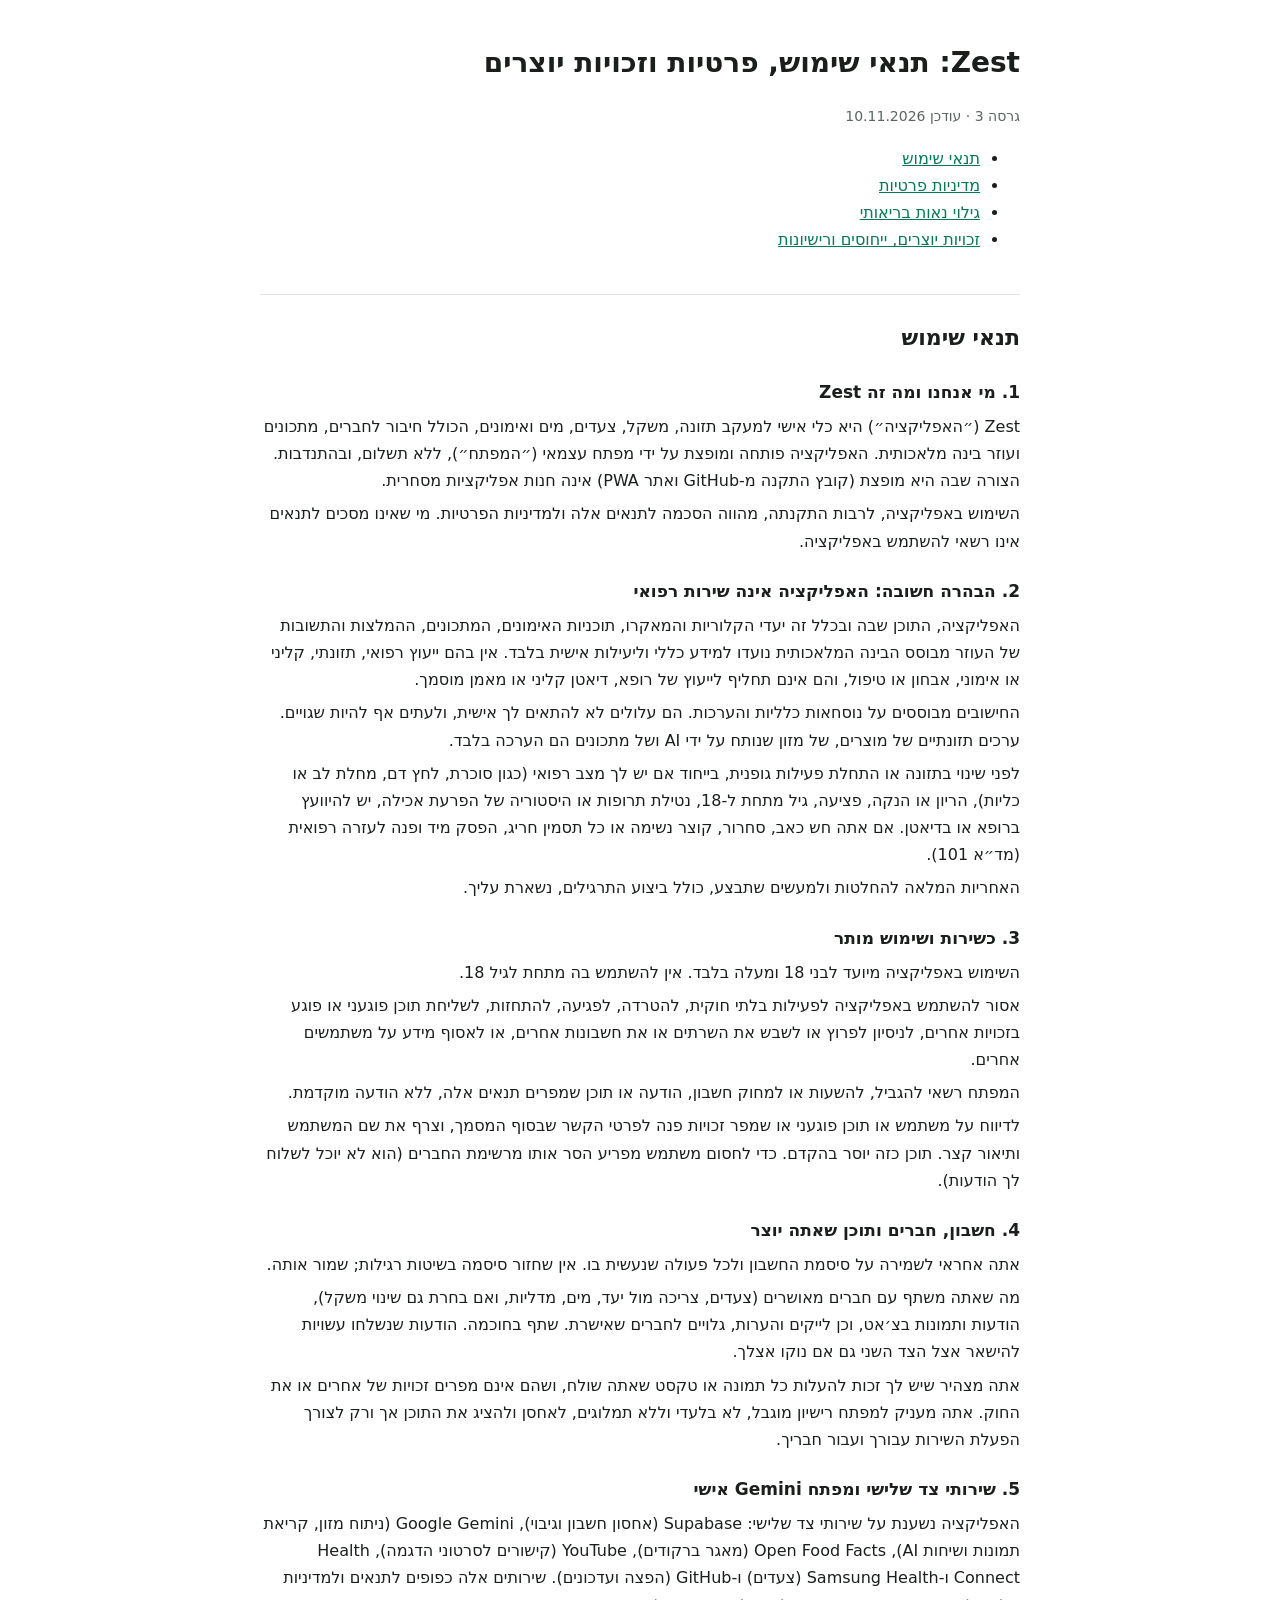
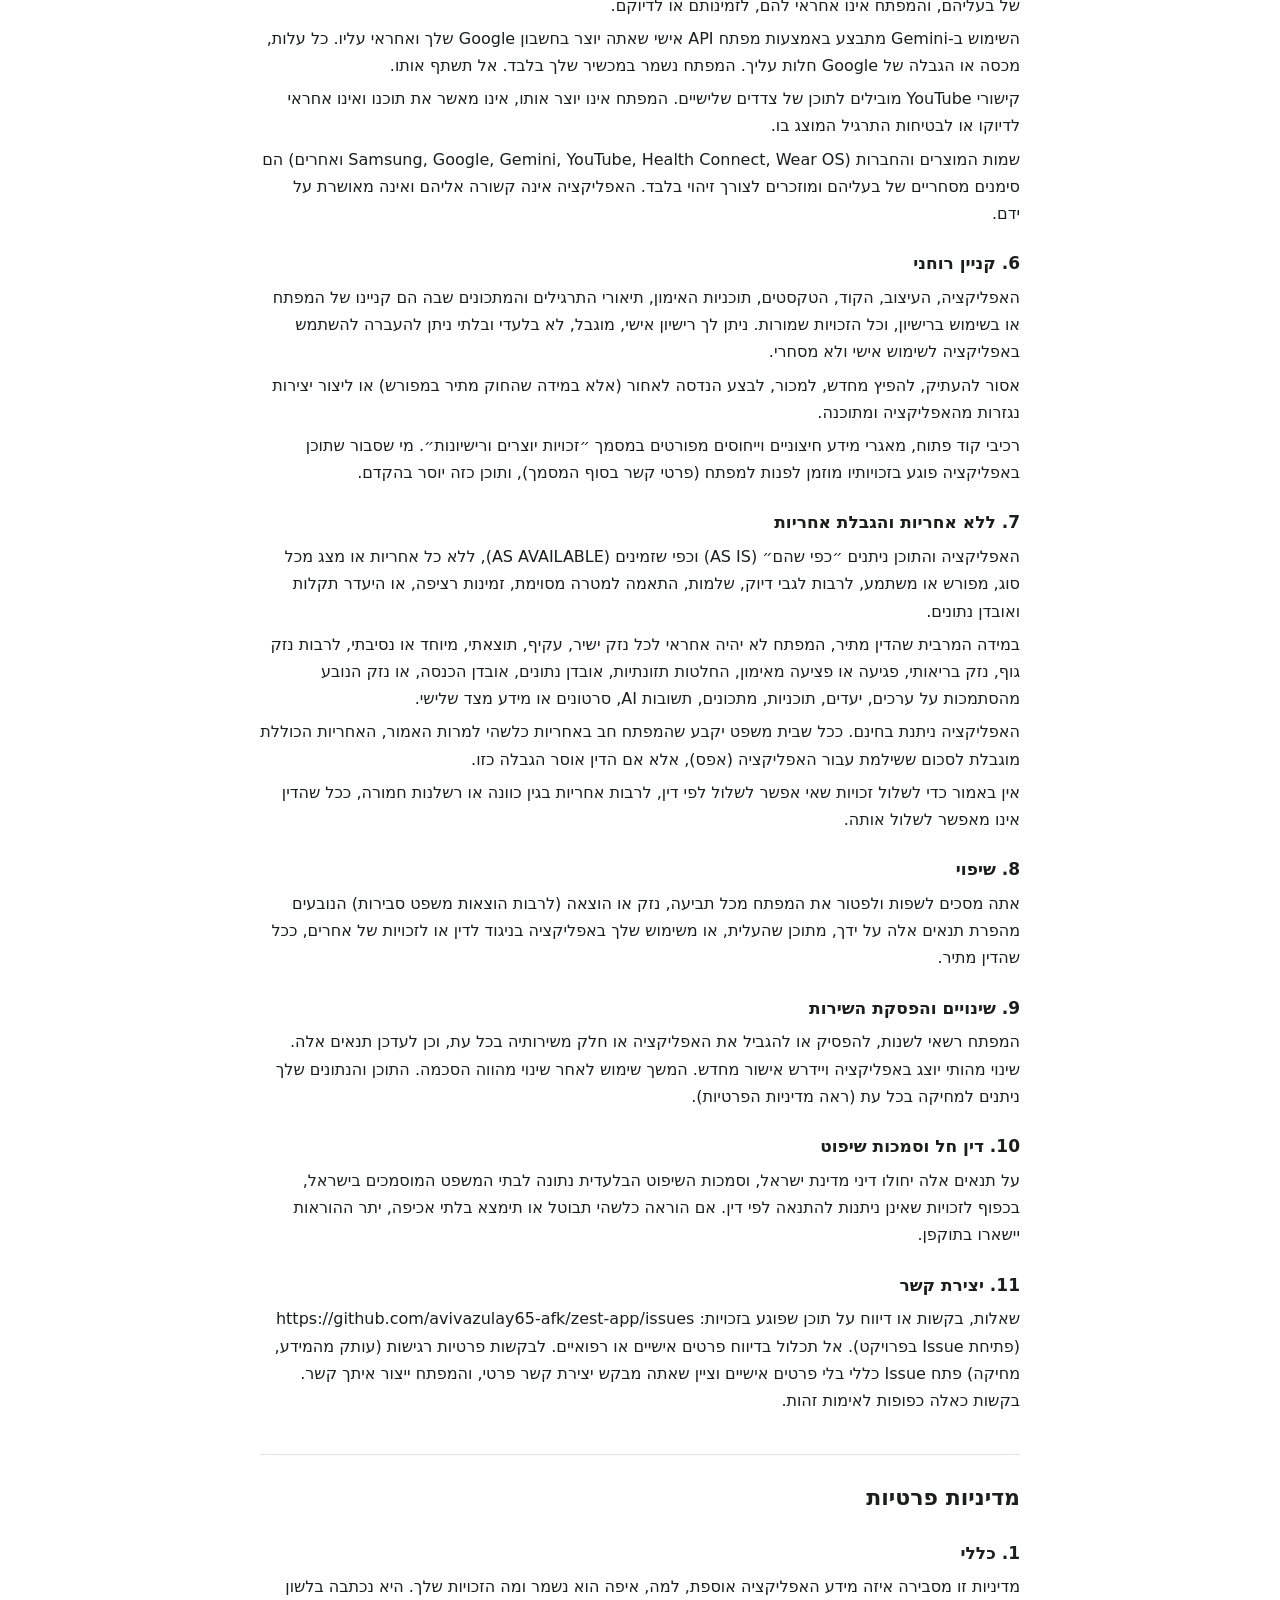
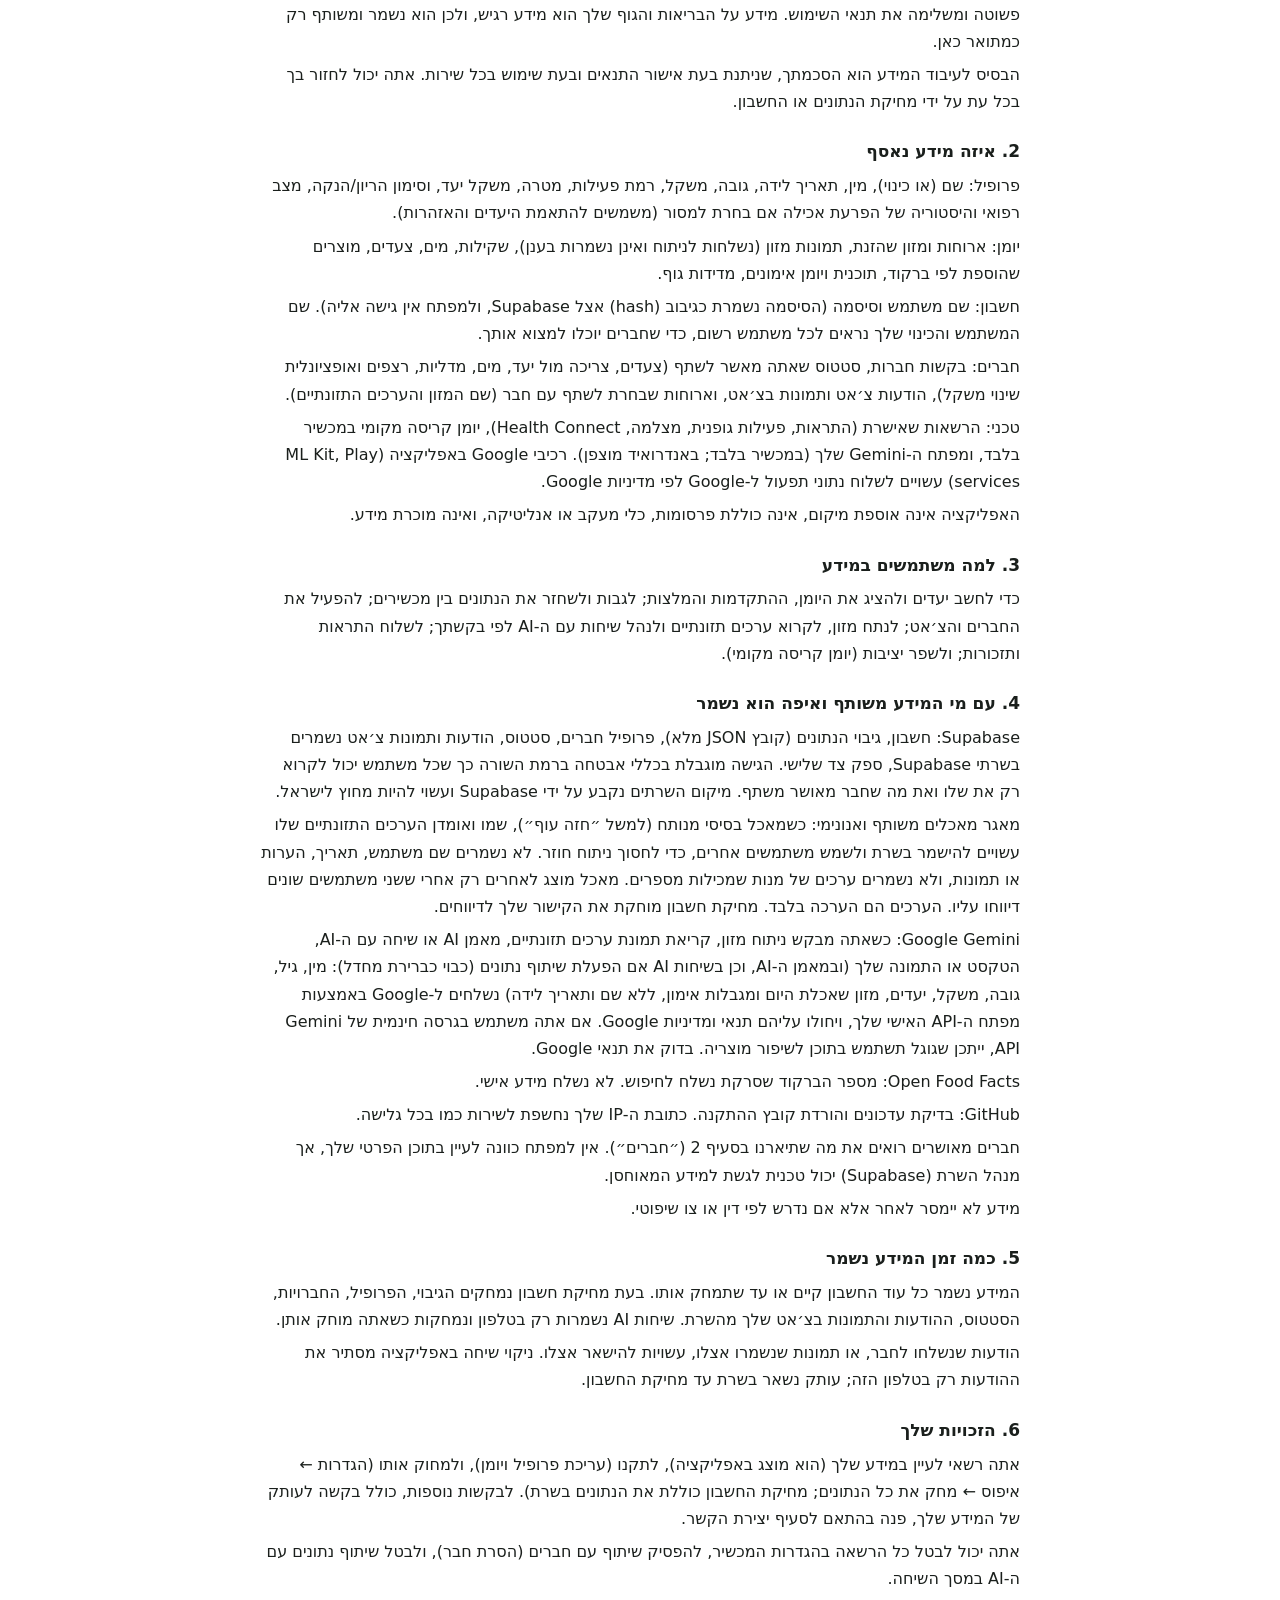
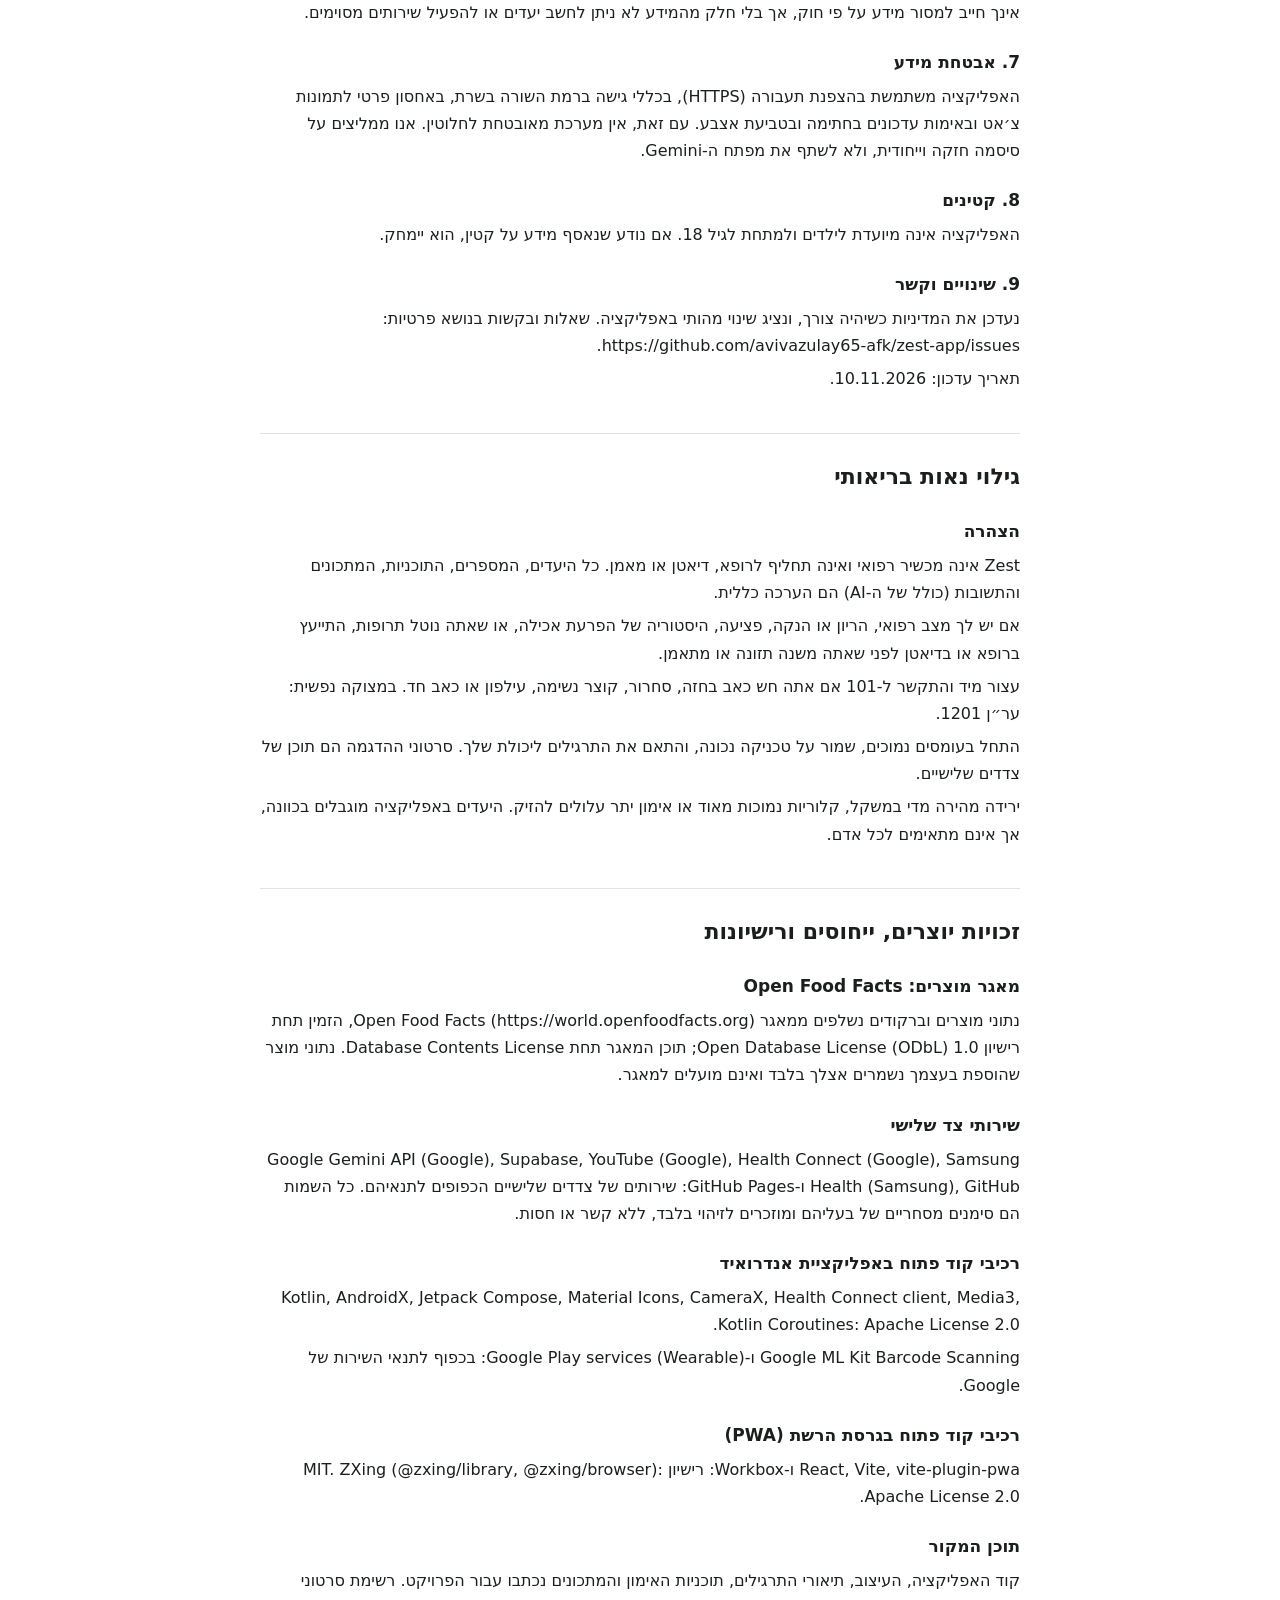
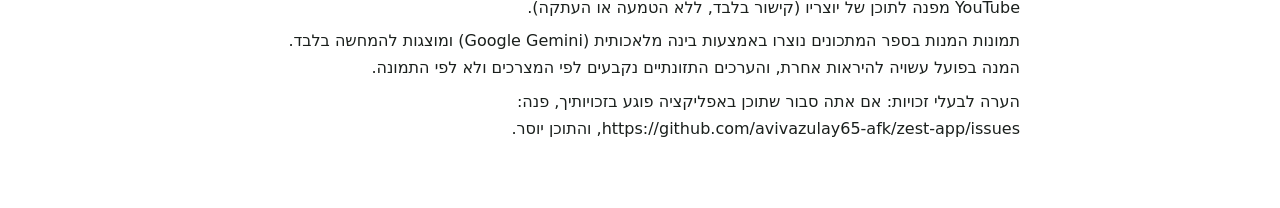
==== commit 0d39eab7: "Zest 1.12.6: Gemini hedging, shared food DB, legal v3" ====
--- a/docs/legal.html
+++ b/docs/legal.html
@@ -10,7 +10,7 @@
 p{margin:6px 0} a{color:var(--brand)} .m{color:var(--muted);font-size:14px}
 </style></head><body><main>
 <h1>Zest: תנאי שימוש, פרטיות וזכויות יוצרים</h1>
-<p class="m">גרסה 2 · עודכן 10.11.2026</p>
+<p class="m">גרסה 3 · עודכן 10.11.2026</p>
 <ul><li><a href="#terms">תנאי שימוש</a></li><li><a href="#privacy">מדיניות פרטיות</a></li><li><a href="#disclaimer">גילוי נאות בריאותי</a></li><li><a href="#licenses">זכויות יוצרים, ייחוסים ורישיונות</a></li></ul>
-<section id="terms"><h2>תנאי שימוש</h2><h3>1. מי אנחנו ומה זה Zest</h3><p>Zest (״האפליקציה״) היא כלי אישי למעקב תזונה, משקל, צעדים, מים ואימונים, הכולל חיבור לחברים, מתכונים ועוזר בינה מלאכותית. האפליקציה פותחה ומופצת על ידי מפתח עצמאי (״המפתח״), ללא תשלום, ובהתנדבות. הצורה שבה היא מופצת (קובץ התקנה מ-GitHub ואתר PWA) אינה חנות אפליקציות מסחרית.</p><p>השימוש באפליקציה, לרבות התקנתה, מהווה הסכמה לתנאים אלה ולמדיניות הפרטיות. מי שאינו מסכים לתנאים אינו רשאי להשתמש באפליקציה.</p><h3>2. הבהרה חשובה: האפליקציה אינה שירות רפואי</h3><p>האפליקציה, התוכן שבה ובכלל זה יעדי הקלוריות והמאקרו, תוכניות האימונים, המתכונים, ההמלצות והתשובות של העוזר מבוסס הבינה המלאכותית נועדו למידע כללי וליעילות אישית בלבד. אין בהם ייעוץ רפואי, תזונתי, קליני או אימוני, אבחון או טיפול, והם אינם תחליף לייעוץ של רופא, דיאטן קליני או מאמן מוסמך.</p><p>החישובים מבוססים על נוסחאות כלליות והערכות. הם עלולים לא להתאים לך אישית, ולעתים אף להיות שגויים. ערכים תזונתיים של מוצרים, של מזון שנותח על ידי AI ושל מתכונים הם הערכה בלבד.</p><p>לפני שינוי בתזונה או התחלת פעילות גופנית, בייחוד אם יש לך מצב רפואי (כגון סוכרת, לחץ דם, מחלת לב או כליות), הריון או הנקה, פציעה, גיל מתחת ל-18, נטילת תרופות או היסטוריה של הפרעת אכילה, יש להיוועץ ברופא או בדיאטן. אם אתה חש כאב, סחרור, קוצר נשימה או כל תסמין חריג, הפסק מיד ופנה לעזרה רפואית (מד״א 101).</p><p>האחריות המלאה להחלטות ולמעשים שתבצע, כולל ביצוע התרגילים, נשארת עליך.</p><h3>3. כשירות ושימוש מותר</h3><p>השימוש באפליקציה מיועד לבני 18 ומעלה בלבד. אין להשתמש בה מתחת לגיל 18.</p><p>אסור להשתמש באפליקציה לפעילות בלתי חוקית, להטרדה, לפגיעה, להתחזות, לשליחת תוכן פוגעני או פוגע בזכויות אחרים, לניסיון לפרוץ או לשבש את השרתים או את חשבונות אחרים, או לאסוף מידע על משתמשים אחרים.</p><p>המפתח רשאי להגביל, להשעות או למחוק חשבון, הודעה או תוכן שמפרים תנאים אלה, ללא הודעה מוקדמת.</p><p>לדיווח על משתמש או תוכן פוגעני או שמפר זכויות פנה לפרטי הקשר שבסוף המסמך, וצרף את שם המשתמש ותיאור קצר. תוכן כזה יוסר בהקדם. כדי לחסום משתמש מפריע הסר אותו מרשימת החברים (הוא לא יוכל לשלוח לך הודעות).</p><h3>4. חשבון, חברים ותוכן שאתה יוצר</h3><p>אתה אחראי לשמירה על סיסמת החשבון ולכל פעולה שנעשית בו. אין שחזור סיסמה בשיטות רגילות; שמור אותה.</p><p>מה שאתה משתף עם חברים מאושרים (צעדים, צריכה מול יעד, מים, מדליות, ואם בחרת גם שינוי משקל), הודעות ותמונות בצ׳אט, וכן לייקים והערות, גלויים לחברים שאישרת. שתף בחוכמה. הודעות שנשלחו עשויות להישאר אצל הצד השני גם אם נוקו אצלך.</p><p>אתה מצהיר שיש לך זכות להעלות כל תמונה או טקסט שאתה שולח, ושהם אינם מפרים זכויות של אחרים או את החוק. אתה מעניק למפתח רישיון מוגבל, לא בלעדי וללא תמלוגים, לאחסן ולהציג את התוכן אך ורק לצורך הפעלת השירות עבורך ועבור חבריך.</p><h3>5. שירותי צד שלישי ומפתח Gemini אישי</h3><p>האפליקציה נשענת על שירותי צד שלישי: Supabase (אחסון חשבון וגיבוי), Google Gemini (ניתוח מזון, קריאת תמונות ושיחות AI), Open Food Facts (מאגר ברקודים), YouTube (קישורים לסרטוני הדגמה), Health Connect ו-Samsung Health (צעדים) ו-GitHub (הפצה ועדכונים). שירותים אלה כפופים לתנאים ולמדיניות של בעליהם, והמפתח אינו אחראי להם, לזמינותם או לדיוקם.</p><p>השימוש ב-Gemini מתבצע באמצעות מפתח API אישי שאתה יוצר בחשבון Google שלך ואחראי עליו. כל עלות, מכסה או הגבלה של Google חלות עליך. המפתח נשמר במכשיר שלך בלבד. אל תשתף אותו.</p><p>קישורי YouTube מובילים לתוכן של צדדים שלישיים. המפתח אינו יוצר אותו, אינו מאשר את תוכנו ואינו אחראי לדיוקו או לבטיחות התרגיל המוצג בו.</p><p>שמות המוצרים והחברות (Samsung, Google, Gemini, YouTube, Health Connect, Wear OS ואחרים) הם סימנים מסחריים של בעליהם ומוזכרים לצורך זיהוי בלבד. האפליקציה אינה קשורה אליהם ואינה מאושרת על ידם.</p><h3>6. קניין רוחני</h3><p>האפליקציה, העיצוב, הקוד, הטקסטים, תוכניות האימון, תיאורי התרגילים והמתכונים שבה הם קניינו של המפתח או בשימוש ברישיון, וכל הזכויות שמורות. ניתן לך רישיון אישי, מוגבל, לא בלעדי ובלתי ניתן להעברה להשתמש באפליקציה לשימוש אישי ולא מסחרי.</p><p>אסור להעתיק, להפיץ מחדש, למכור, לבצע הנדסה לאחור (אלא במידה שהחוק מתיר במפורש) או ליצור יצירות נגזרות מהאפליקציה ומתוכנה.</p><p>רכיבי קוד פתוח, מאגרי מידע חיצוניים וייחוסים מפורטים במסמך ״זכויות יוצרים ורישיונות״. מי שסבור שתוכן באפליקציה פוגע בזכויותיו מוזמן לפנות למפתח (פרטי קשר בסוף המסמך), ותוכן כזה יוסר בהקדם.</p><h3>7. ללא אחריות והגבלת אחריות</h3><p>האפליקציה והתוכן ניתנים ״כפי שהם״ (AS IS) וכפי שזמינים (AS AVAILABLE), ללא כל אחריות או מצג מכל סוג, מפורש או משתמע, לרבות לגבי דיוק, שלמות, התאמה למטרה מסוימת, זמינות רציפה, או היעדר תקלות ואובדן נתונים.</p><p>במידה המרבית שהדין מתיר, המפתח לא יהיה אחראי לכל נזק ישיר, עקיף, תוצאתי, מיוחד או נסיבתי, לרבות נזק גוף, נזק בריאותי, פגיעה או פציעה מאימון, החלטות תזונתיות, אובדן נתונים, אובדן הכנסה, או נזק הנובע מהסתמכות על ערכים, יעדים, תוכניות, מתכונים, תשובות AI, סרטונים או מידע מצד שלישי.</p><p>האפליקציה ניתנת בחינם. ככל שבית משפט יקבע שהמפתח חב באחריות כלשהי למרות האמור, האחריות הכוללת מוגבלת לסכום ששילמת עבור האפליקציה (אפס), אלא אם הדין אוסר הגבלה כזו.</p><p>אין באמור כדי לשלול זכויות שאי אפשר לשלול לפי דין, לרבות אחריות בגין כוונה או רשלנות חמורה, ככל שהדין אינו מאפשר לשלול אותה.</p><h3>8. שיפוי</h3><p>אתה מסכים לשפות ולפטור את המפתח מכל תביעה, נזק או הוצאה (לרבות הוצאות משפט סבירות) הנובעים מהפרת תנאים אלה על ידך, מתוכן שהעלית, או משימוש שלך באפליקציה בניגוד לדין או לזכויות של אחרים, ככל שהדין מתיר.</p><h3>9. שינויים והפסקת השירות</h3><p>המפתח רשאי לשנות, להפסיק או להגביל את האפליקציה או חלק משירותיה בכל עת, וכן לעדכן תנאים אלה. שינוי מהותי יוצג באפליקציה ויידרש אישור מחדש. המשך שימוש לאחר שינוי מהווה הסכמה. התוכן והנתונים שלך ניתנים למחיקה בכל עת (ראה מדיניות הפרטיות).</p><h3>10. דין חל וסמכות שיפוט</h3><p>על תנאים אלה יחולו דיני מדינת ישראל, וסמכות השיפוט הבלעדית נתונה לבתי המשפט המוסמכים בישראל, בכפוף לזכויות שאינן ניתנות להתנאה לפי דין. אם הוראה כלשהי תבוטל או תימצא בלתי אכיפה, יתר ההוראות יישארו בתוקפן.</p><h3>11. יצירת קשר</h3><p>שאלות, בקשות או דיווח על תוכן שפוגע בזכויות: https://github.com/avivazulay65-afk/zest-app/issues (פתיחת Issue בפרויקט). אל תכלול בדיווח פרטים אישיים או רפואיים. לבקשות פרטיות רגישות (עותק מהמידע, מחיקה) פתח Issue כללי בלי פרטים אישיים וציין שאתה מבקש יצירת קשר פרטי, והמפתח ייצור איתך קשר. בקשות כאלה כפופות לאימות זהות.</p></section><section id="privacy"><h2>מדיניות פרטיות</h2><h3>1. כללי</h3><p>מדיניות זו מסבירה איזה מידע האפליקציה אוספת, למה, איפה הוא נשמר ומה הזכויות שלך. היא נכתבה בלשון פשוטה ומשלימה את תנאי השימוש. מידע על הבריאות והגוף שלך הוא מידע רגיש, ולכן הוא נשמר ומשותף רק כמתואר כאן.</p><p>הבסיס לעיבוד המידע הוא הסכמתך, שניתנת בעת אישור התנאים ובעת שימוש בכל שירות. אתה יכול לחזור בך בכל עת על ידי מחיקת הנתונים או החשבון.</p><h3>2. איזה מידע נאסף</h3><p>פרופיל: שם (או כינוי), מין, תאריך לידה, גובה, משקל, רמת פעילות, מטרה, משקל יעד, וסימון הריון/הנקה, מצב רפואי והיסטוריה של הפרעת אכילה אם בחרת למסור (משמשים להתאמת היעדים והאזהרות).</p><p>יומן: ארוחות ומזון שהזנת, תמונות מזון (נשלחות לניתוח ואינן נשמרות בענן), שקילות, מים, צעדים, מוצרים שהוספת לפי ברקוד, תוכנית ויומן אימונים, מדידות גוף.</p><p>חשבון: שם משתמש וסיסמה (הסיסמה נשמרת כגיבוב (hash) אצל Supabase, ולמפתח אין גישה אליה). שם המשתמש והכינוי שלך נראים לכל משתמש רשום, כדי שחברים יוכלו למצוא אותך.</p><p>חברים: בקשות חברות, סטטוס שאתה מאשר לשתף (צעדים, צריכה מול יעד, מים, מדליות, רצפים ואופציונלית שינוי משקל), הודעות צ׳אט ותמונות בצ׳אט, וארוחות שבחרת לשתף עם חבר (שם המזון והערכים התזונתיים).</p><p>טכני: הרשאות שאישרת (התראות, פעילות גופנית, מצלמה, Health Connect), יומן קריסה מקומי במכשיר בלבד, ומפתח ה-Gemini שלך (במכשיר בלבד; באנדרואיד מוצפן). רכיבי Google באפליקציה (ML Kit, Play services) עשויים לשלוח נתוני תפעול ל-Google לפי מדיניות Google.</p><p>האפליקציה אינה אוספת מיקום, אינה כוללת פרסומות, כלי מעקב או אנליטיקה, ואינה מוכרת מידע.</p><h3>3. למה משתמשים במידע</h3><p>כדי לחשב יעדים ולהציג את היומן, ההתקדמות והמלצות; לגבות ולשחזר את הנתונים בין מכשירים; להפעיל את החברים והצ׳אט; לנתח מזון, לקרוא ערכים תזונתיים ולנהל שיחות עם ה-AI לפי בקשתך; לשלוח התראות ותזכורות; ולשפר יציבות (יומן קריסה מקומי).</p><h3>4. עם מי המידע משותף ואיפה הוא נשמר</h3><p>Supabase: חשבון, גיבוי הנתונים (קובץ JSON מלא), פרופיל חברים, סטטוס, הודעות ותמונות צ׳אט נשמרים בשרתי Supabase, ספק צד שלישי. הגישה מוגבלת בכללי אבטחה ברמת השורה כך שכל משתמש יכול לקרוא רק את שלו ואת מה שחבר מאושר משתף. מיקום השרתים נקבע על ידי Supabase ועשוי להיות מחוץ לישראל.</p><p>Google Gemini: כשאתה מבקש ניתוח מזון, קריאת תמונת ערכים תזונתיים, מאמן AI או שיחה עם ה-AI, הטקסט או התמונה שלך (ובמאמן ה-AI, וכן בשיחות AI אם הפעלת שיתוף נתונים (כבוי כברירת מחדל): מין, גיל, גובה, משקל, יעדים, מזון שאכלת היום ומגבלות אימון, ללא שם ותאריך לידה) נשלחים ל-Google באמצעות מפתח ה-API האישי שלך, ויחולו עליהם תנאי ומדיניות Google. אם אתה משתמש בגרסה חינמית של Gemini API, ייתכן שגוגל תשתמש בתוכן לשיפור מוצריה. בדוק את תנאי Google.</p><p>Open Food Facts: מספר הברקוד שסרקת נשלח לחיפוש. לא נשלח מידע אישי.</p><p>GitHub: בדיקת עדכונים והורדת קובץ ההתקנה. כתובת ה-IP שלך נחשפת לשירות כמו בכל גלישה.</p><p>חברים מאושרים רואים את מה שתיארנו בסעיף 2 (״חברים״). אין למפתח כוונה לעיין בתוכן הפרטי שלך, אך מנהל השרת (Supabase) יכול טכנית לגשת למידע המאוחסן.</p><p>מידע לא יימסר לאחר אלא אם נדרש לפי דין או צו שיפוטי.</p><h3>5. כמה זמן המידע נשמר</h3><p>המידע נשמר כל עוד החשבון קיים או עד שתמחק אותו. בעת מחיקת חשבון נמחקים הגיבוי, הפרופיל, החברויות, הסטטוס, ההודעות והתמונות בצ׳אט שלך מהשרת. שיחות AI נשמרות רק בטלפון ונמחקות כשאתה מוחק אותן.</p><p>הודעות שנשלחו לחבר, או תמונות שנשמרו אצלו, עשויות להישאר אצלו. ניקוי שיחה באפליקציה מסתיר את ההודעות רק בטלפון הזה; עותק נשאר בשרת עד מחיקת החשבון.</p><h3>6. הזכויות שלך</h3><p>אתה רשאי לעיין במידע שלך (הוא מוצג באפליקציה), לתקנו (עריכת פרופיל ויומן), ולמחוק אותו (הגדרות ← איפוס ← מחק את כל הנתונים; מחיקת החשבון כוללת את הנתונים בשרת). לבקשות נוספות, כולל בקשה לעותק של המידע שלך, פנה בהתאם לסעיף יצירת הקשר.</p><p>אתה יכול לבטל כל הרשאה בהגדרות המכשיר, להפסיק שיתוף עם חברים (הסרת חבר), ולבטל שיתוף נתונים עם ה-AI במסך השיחה.</p><p>אינך חייב למסור מידע על פי חוק, אך בלי חלק מהמידע לא ניתן לחשב יעדים או להפעיל שירותים מסוימים.</p><h3>7. אבטחת מידע</h3><p>האפליקציה משתמשת בהצפנת תעבורה (HTTPS), בכללי גישה ברמת השורה בשרת, באחסון פרטי לתמונות צ׳אט ובאימות עדכונים בחתימה ובטביעת אצבע. עם זאת, אין מערכת מאובטחת לחלוטין. אנו ממליצים על סיסמה חזקה וייחודית, ולא לשתף את מפתח ה-Gemini.</p><h3>8. קטינים</h3><p>האפליקציה אינה מיועדת לילדים ולמתחת לגיל 18. אם נודע שנאסף מידע על קטין, הוא יימחק.</p><h3>9. שינויים וקשר</h3><p>נעדכן את המדיניות כשיהיה צורך, ונציג שינוי מהותי באפליקציה. שאלות ובקשות בנושא פרטיות: https://github.com/avivazulay65-afk/zest-app/issues.</p><p>תאריך עדכון: 10.11.2026.</p></section><section id="disclaimer"><h2>גילוי נאות בריאותי</h2><h3>הצהרה</h3><p>Zest אינה מכשיר רפואי ואינה תחליף לרופא, דיאטן או מאמן. כל היעדים, המספרים, התוכניות, המתכונים והתשובות (כולל של ה-AI) הם הערכה כללית.</p><p>אם יש לך מצב רפואי, הריון או הנקה, פציעה, היסטוריה של הפרעת אכילה, או שאתה נוטל תרופות, התייעץ ברופא או בדיאטן לפני שאתה משנה תזונה או מתאמן.</p><p>עצור מיד והתקשר ל-101 אם אתה חש כאב בחזה, סחרור, קוצר נשימה, עילפון או כאב חד. במצוקה נפשית: ער״ן 1201.</p><p>התחל בעומסים נמוכים, שמור על טכניקה נכונה, והתאם את התרגילים ליכולת שלך. סרטוני ההדגמה הם תוכן של צדדים שלישיים.</p><p>ירידה מהירה מדי במשקל, קלוריות נמוכות מאוד או אימון יתר עלולים להזיק. היעדים באפליקציה מוגבלים בכוונה, אך אינם מתאימים לכל אדם.</p></section><section id="licenses"><h2>זכויות יוצרים, ייחוסים ורישיונות</h2><h3>מאגר מוצרים: Open Food Facts</h3><p>נתוני מוצרים וברקודים נשלפים ממאגר Open Food Facts (https://world.openfoodfacts.org), הזמין תחת רישיון Open Database License (ODbL) 1.0; תוכן המאגר תחת Database Contents License. נתוני מוצר שהוספת בעצמך נשמרים אצלך בלבד ואינם מועלים למאגר.</p><h3>שירותי צד שלישי</h3><p>Google Gemini API (Google), Supabase, YouTube (Google), Health Connect (Google), Samsung Health (Samsung), GitHub ו-GitHub Pages: שירותים של צדדים שלישיים הכפופים לתנאיהם. כל השמות הם סימנים מסחריים של בעליהם ומוזכרים לזיהוי בלבד, ללא קשר או חסות.</p><h3>רכיבי קוד פתוח באפליקציית אנדרואיד</h3><p>Kotlin, AndroidX, Jetpack Compose, Material Icons, CameraX, Health Connect client, Media3, Kotlin Coroutines: Apache License 2.0.</p><p>Google ML Kit Barcode Scanning ו-Google Play services (Wearable): בכפוף לתנאי השירות של Google.</p><h3>רכיבי קוד פתוח בגרסת הרשת (PWA)</h3><p>React, Vite, vite-plugin-pwa ו-Workbox: רישיון MIT. ZXing (@zxing/library, @zxing/browser): Apache License 2.0.</p><h3>תוכן המקור</h3><p>קוד האפליקציה, העיצוב, תיאורי התרגילים, תוכניות האימון והמתכונים נכתבו עבור הפרויקט. רשימת סרטוני YouTube מפנה לתוכן של יוצריו (קישור בלבד, ללא הטמעה או העתקה).</p><p>תמונות המנות בספר המתכונים נוצרו באמצעות בינה מלאכותית (Google Gemini) ומוצגות להמחשה בלבד. המנה בפועל עשויה להיראות אחרת, והערכים התזונתיים נקבעים לפי המצרכים ולא לפי התמונה.</p><p>הערה לבעלי זכויות: אם אתה סבור שתוכן באפליקציה פוגע בזכויותיך, פנה: https://github.com/avivazulay65-afk/zest-app/issues, והתוכן יוסר.</p></section>
+<section id="terms"><h2>תנאי שימוש</h2><h3>1. מי אנחנו ומה זה Zest</h3><p>Zest (״האפליקציה״) היא כלי אישי למעקב תזונה, משקל, צעדים, מים ואימונים, הכולל חיבור לחברים, מתכונים ועוזר בינה מלאכותית. האפליקציה פותחה ומופצת על ידי מפתח עצמאי (״המפתח״), ללא תשלום, ובהתנדבות. הצורה שבה היא מופצת (קובץ התקנה מ-GitHub ואתר PWA) אינה חנות אפליקציות מסחרית.</p><p>השימוש באפליקציה, לרבות התקנתה, מהווה הסכמה לתנאים אלה ולמדיניות הפרטיות. מי שאינו מסכים לתנאים אינו רשאי להשתמש באפליקציה.</p><h3>2. הבהרה חשובה: האפליקציה אינה שירות רפואי</h3><p>האפליקציה, התוכן שבה ובכלל זה יעדי הקלוריות והמאקרו, תוכניות האימונים, המתכונים, ההמלצות והתשובות של העוזר מבוסס הבינה המלאכותית נועדו למידע כללי וליעילות אישית בלבד. אין בהם ייעוץ רפואי, תזונתי, קליני או אימוני, אבחון או טיפול, והם אינם תחליף לייעוץ של רופא, דיאטן קליני או מאמן מוסמך.</p><p>החישובים מבוססים על נוסחאות כלליות והערכות. הם עלולים לא להתאים לך אישית, ולעתים אף להיות שגויים. ערכים תזונתיים של מוצרים, של מזון שנותח על ידי AI ושל מתכונים הם הערכה בלבד.</p><p>לפני שינוי בתזונה או התחלת פעילות גופנית, בייחוד אם יש לך מצב רפואי (כגון סוכרת, לחץ דם, מחלת לב או כליות), הריון או הנקה, פציעה, גיל מתחת ל-18, נטילת תרופות או היסטוריה של הפרעת אכילה, יש להיוועץ ברופא או בדיאטן. אם אתה חש כאב, סחרור, קוצר נשימה או כל תסמין חריג, הפסק מיד ופנה לעזרה רפואית (מד״א 101).</p><p>האחריות המלאה להחלטות ולמעשים שתבצע, כולל ביצוע התרגילים, נשארת עליך.</p><h3>3. כשירות ושימוש מותר</h3><p>השימוש באפליקציה מיועד לבני 18 ומעלה בלבד. אין להשתמש בה מתחת לגיל 18.</p><p>אסור להשתמש באפליקציה לפעילות בלתי חוקית, להטרדה, לפגיעה, להתחזות, לשליחת תוכן פוגעני או פוגע בזכויות אחרים, לניסיון לפרוץ או לשבש את השרתים או את חשבונות אחרים, או לאסוף מידע על משתמשים אחרים.</p><p>המפתח רשאי להגביל, להשעות או למחוק חשבון, הודעה או תוכן שמפרים תנאים אלה, ללא הודעה מוקדמת.</p><p>לדיווח על משתמש או תוכן פוגעני או שמפר זכויות פנה לפרטי הקשר שבסוף המסמך, וצרף את שם המשתמש ותיאור קצר. תוכן כזה יוסר בהקדם. כדי לחסום משתמש מפריע הסר אותו מרשימת החברים (הוא לא יוכל לשלוח לך הודעות).</p><h3>4. חשבון, חברים ותוכן שאתה יוצר</h3><p>אתה אחראי לשמירה על סיסמת החשבון ולכל פעולה שנעשית בו. אין שחזור סיסמה בשיטות רגילות; שמור אותה.</p><p>מה שאתה משתף עם חברים מאושרים (צעדים, צריכה מול יעד, מים, מדליות, ואם בחרת גם שינוי משקל), הודעות ותמונות בצ׳אט, וכן לייקים והערות, גלויים לחברים שאישרת. שתף בחוכמה. הודעות שנשלחו עשויות להישאר אצל הצד השני גם אם נוקו אצלך.</p><p>אתה מצהיר שיש לך זכות להעלות כל תמונה או טקסט שאתה שולח, ושהם אינם מפרים זכויות של אחרים או את החוק. אתה מעניק למפתח רישיון מוגבל, לא בלעדי וללא תמלוגים, לאחסן ולהציג את התוכן אך ורק לצורך הפעלת השירות עבורך ועבור חבריך.</p><h3>5. שירותי צד שלישי ומפתח Gemini אישי</h3><p>האפליקציה נשענת על שירותי צד שלישי: Supabase (אחסון חשבון וגיבוי), Google Gemini (ניתוח מזון, קריאת תמונות ושיחות AI), Open Food Facts (מאגר ברקודים), YouTube (קישורים לסרטוני הדגמה), Health Connect ו-Samsung Health (צעדים) ו-GitHub (הפצה ועדכונים). שירותים אלה כפופים לתנאים ולמדיניות של בעליהם, והמפתח אינו אחראי להם, לזמינותם או לדיוקם.</p><p>השימוש ב-Gemini מתבצע באמצעות מפתח API אישי שאתה יוצר בחשבון Google שלך ואחראי עליו. כל עלות, מכסה או הגבלה של Google חלות עליך. המפתח נשמר במכשיר שלך בלבד. אל תשתף אותו.</p><p>קישורי YouTube מובילים לתוכן של צדדים שלישיים. המפתח אינו יוצר אותו, אינו מאשר את תוכנו ואינו אחראי לדיוקו או לבטיחות התרגיל המוצג בו.</p><p>שמות המוצרים והחברות (Samsung, Google, Gemini, YouTube, Health Connect, Wear OS ואחרים) הם סימנים מסחריים של בעליהם ומוזכרים לצורך זיהוי בלבד. האפליקציה אינה קשורה אליהם ואינה מאושרת על ידם.</p><h3>6. קניין רוחני</h3><p>האפליקציה, העיצוב, הקוד, הטקסטים, תוכניות האימון, תיאורי התרגילים והמתכונים שבה הם קניינו של המפתח או בשימוש ברישיון, וכל הזכויות שמורות. ניתן לך רישיון אישי, מוגבל, לא בלעדי ובלתי ניתן להעברה להשתמש באפליקציה לשימוש אישי ולא מסחרי.</p><p>אסור להעתיק, להפיץ מחדש, למכור, לבצע הנדסה לאחור (אלא במידה שהחוק מתיר במפורש) או ליצור יצירות נגזרות מהאפליקציה ומתוכנה.</p><p>רכיבי קוד פתוח, מאגרי מידע חיצוניים וייחוסים מפורטים במסמך ״זכויות יוצרים ורישיונות״. מי שסבור שתוכן באפליקציה פוגע בזכויותיו מוזמן לפנות למפתח (פרטי קשר בסוף המסמך), ותוכן כזה יוסר בהקדם.</p><h3>7. ללא אחריות והגבלת אחריות</h3><p>האפליקציה והתוכן ניתנים ״כפי שהם״ (AS IS) וכפי שזמינים (AS AVAILABLE), ללא כל אחריות או מצג מכל סוג, מפורש או משתמע, לרבות לגבי דיוק, שלמות, התאמה למטרה מסוימת, זמינות רציפה, או היעדר תקלות ואובדן נתונים.</p><p>במידה המרבית שהדין מתיר, המפתח לא יהיה אחראי לכל נזק ישיר, עקיף, תוצאתי, מיוחד או נסיבתי, לרבות נזק גוף, נזק בריאותי, פגיעה או פציעה מאימון, החלטות תזונתיות, אובדן נתונים, אובדן הכנסה, או נזק הנובע מהסתמכות על ערכים, יעדים, תוכניות, מתכונים, תשובות AI, סרטונים או מידע מצד שלישי.</p><p>האפליקציה ניתנת בחינם. ככל שבית משפט יקבע שהמפתח חב באחריות כלשהי למרות האמור, האחריות הכוללת מוגבלת לסכום ששילמת עבור האפליקציה (אפס), אלא אם הדין אוסר הגבלה כזו.</p><p>אין באמור כדי לשלול זכויות שאי אפשר לשלול לפי דין, לרבות אחריות בגין כוונה או רשלנות חמורה, ככל שהדין אינו מאפשר לשלול אותה.</p><h3>8. שיפוי</h3><p>אתה מסכים לשפות ולפטור את המפתח מכל תביעה, נזק או הוצאה (לרבות הוצאות משפט סבירות) הנובעים מהפרת תנאים אלה על ידך, מתוכן שהעלית, או משימוש שלך באפליקציה בניגוד לדין או לזכויות של אחרים, ככל שהדין מתיר.</p><h3>9. שינויים והפסקת השירות</h3><p>המפתח רשאי לשנות, להפסיק או להגביל את האפליקציה או חלק משירותיה בכל עת, וכן לעדכן תנאים אלה. שינוי מהותי יוצג באפליקציה ויידרש אישור מחדש. המשך שימוש לאחר שינוי מהווה הסכמה. התוכן והנתונים שלך ניתנים למחיקה בכל עת (ראה מדיניות הפרטיות).</p><h3>10. דין חל וסמכות שיפוט</h3><p>על תנאים אלה יחולו דיני מדינת ישראל, וסמכות השיפוט הבלעדית נתונה לבתי המשפט המוסמכים בישראל, בכפוף לזכויות שאינן ניתנות להתנאה לפי דין. אם הוראה כלשהי תבוטל או תימצא בלתי אכיפה, יתר ההוראות יישארו בתוקפן.</p><h3>11. יצירת קשר</h3><p>שאלות, בקשות או דיווח על תוכן שפוגע בזכויות: https://github.com/avivazulay65-afk/zest-app/issues (פתיחת Issue בפרויקט). אל תכלול בדיווח פרטים אישיים או רפואיים. לבקשות פרטיות רגישות (עותק מהמידע, מחיקה) פתח Issue כללי בלי פרטים אישיים וציין שאתה מבקש יצירת קשר פרטי, והמפתח ייצור איתך קשר. בקשות כאלה כפופות לאימות זהות.</p></section><section id="privacy"><h2>מדיניות פרטיות</h2><h3>1. כללי</h3><p>מדיניות זו מסבירה איזה מידע האפליקציה אוספת, למה, איפה הוא נשמר ומה הזכויות שלך. היא נכתבה בלשון פשוטה ומשלימה את תנאי השימוש. מידע על הבריאות והגוף שלך הוא מידע רגיש, ולכן הוא נשמר ומשותף רק כמתואר כאן.</p><p>הבסיס לעיבוד המידע הוא הסכמתך, שניתנת בעת אישור התנאים ובעת שימוש בכל שירות. אתה יכול לחזור בך בכל עת על ידי מחיקת הנתונים או החשבון.</p><h3>2. איזה מידע נאסף</h3><p>פרופיל: שם (או כינוי), מין, תאריך לידה, גובה, משקל, רמת פעילות, מטרה, משקל יעד, וסימון הריון/הנקה, מצב רפואי והיסטוריה של הפרעת אכילה אם בחרת למסור (משמשים להתאמת היעדים והאזהרות).</p><p>יומן: ארוחות ומזון שהזנת, תמונות מזון (נשלחות לניתוח ואינן נשמרות בענן), שקילות, מים, צעדים, מוצרים שהוספת לפי ברקוד, תוכנית ויומן אימונים, מדידות גוף.</p><p>חשבון: שם משתמש וסיסמה (הסיסמה נשמרת כגיבוב (hash) אצל Supabase, ולמפתח אין גישה אליה). שם המשתמש והכינוי שלך נראים לכל משתמש רשום, כדי שחברים יוכלו למצוא אותך.</p><p>חברים: בקשות חברות, סטטוס שאתה מאשר לשתף (צעדים, צריכה מול יעד, מים, מדליות, רצפים ואופציונלית שינוי משקל), הודעות צ׳אט ותמונות בצ׳אט, וארוחות שבחרת לשתף עם חבר (שם המזון והערכים התזונתיים).</p><p>טכני: הרשאות שאישרת (התראות, פעילות גופנית, מצלמה, Health Connect), יומן קריסה מקומי במכשיר בלבד, ומפתח ה-Gemini שלך (במכשיר בלבד; באנדרואיד מוצפן). רכיבי Google באפליקציה (ML Kit, Play services) עשויים לשלוח נתוני תפעול ל-Google לפי מדיניות Google.</p><p>האפליקציה אינה אוספת מיקום, אינה כוללת פרסומות, כלי מעקב או אנליטיקה, ואינה מוכרת מידע.</p><h3>3. למה משתמשים במידע</h3><p>כדי לחשב יעדים ולהציג את היומן, ההתקדמות והמלצות; לגבות ולשחזר את הנתונים בין מכשירים; להפעיל את החברים והצ׳אט; לנתח מזון, לקרוא ערכים תזונתיים ולנהל שיחות עם ה-AI לפי בקשתך; לשלוח התראות ותזכורות; ולשפר יציבות (יומן קריסה מקומי).</p><h3>4. עם מי המידע משותף ואיפה הוא נשמר</h3><p>Supabase: חשבון, גיבוי הנתונים (קובץ JSON מלא), פרופיל חברים, סטטוס, הודעות ותמונות צ׳אט נשמרים בשרתי Supabase, ספק צד שלישי. הגישה מוגבלת בכללי אבטחה ברמת השורה כך שכל משתמש יכול לקרוא רק את שלו ואת מה שחבר מאושר משתף. מיקום השרתים נקבע על ידי Supabase ועשוי להיות מחוץ לישראל.</p><p>מאגר מאכלים משותף ואנונימי: כשמאכל בסיסי מנותח (למשל ״חזה עוף״), שמו ואומדן הערכים התזונתיים שלו עשויים להישמר בשרת ולשמש משתמשים אחרים, כדי לחסוך ניתוח חוזר. לא נשמרים שם משתמש, תאריך, הערות או תמונות, ולא נשמרים ערכים של מנות שמכילות מספרים. מאכל מוצג לאחרים רק אחרי ששני משתמשים שונים דיווחו עליו. הערכים הם הערכה בלבד. מחיקת חשבון מוחקת את הקישור שלך לדיווחים.</p><p>Google Gemini: כשאתה מבקש ניתוח מזון, קריאת תמונת ערכים תזונתיים, מאמן AI או שיחה עם ה-AI, הטקסט או התמונה שלך (ובמאמן ה-AI, וכן בשיחות AI אם הפעלת שיתוף נתונים (כבוי כברירת מחדל): מין, גיל, גובה, משקל, יעדים, מזון שאכלת היום ומגבלות אימון, ללא שם ותאריך לידה) נשלחים ל-Google באמצעות מפתח ה-API האישי שלך, ויחולו עליהם תנאי ומדיניות Google. אם אתה משתמש בגרסה חינמית של Gemini API, ייתכן שגוגל תשתמש בתוכן לשיפור מוצריה. בדוק את תנאי Google.</p><p>Open Food Facts: מספר הברקוד שסרקת נשלח לחיפוש. לא נשלח מידע אישי.</p><p>GitHub: בדיקת עדכונים והורדת קובץ ההתקנה. כתובת ה-IP שלך נחשפת לשירות כמו בכל גלישה.</p><p>חברים מאושרים רואים את מה שתיארנו בסעיף 2 (״חברים״). אין למפתח כוונה לעיין בתוכן הפרטי שלך, אך מנהל השרת (Supabase) יכול טכנית לגשת למידע המאוחסן.</p><p>מידע לא יימסר לאחר אלא אם נדרש לפי דין או צו שיפוטי.</p><h3>5. כמה זמן המידע נשמר</h3><p>המידע נשמר כל עוד החשבון קיים או עד שתמחק אותו. בעת מחיקת חשבון נמחקים הגיבוי, הפרופיל, החברויות, הסטטוס, ההודעות והתמונות בצ׳אט שלך מהשרת. שיחות AI נשמרות רק בטלפון ונמחקות כשאתה מוחק אותן.</p><p>הודעות שנשלחו לחבר, או תמונות שנשמרו אצלו, עשויות להישאר אצלו. ניקוי שיחה באפליקציה מסתיר את ההודעות רק בטלפון הזה; עותק נשאר בשרת עד מחיקת החשבון.</p><h3>6. הזכויות שלך</h3><p>אתה רשאי לעיין במידע שלך (הוא מוצג באפליקציה), לתקנו (עריכת פרופיל ויומן), ולמחוק אותו (הגדרות ← איפוס ← מחק את כל הנתונים; מחיקת החשבון כוללת את הנתונים בשרת). לבקשות נוספות, כולל בקשה לעותק של המידע שלך, פנה בהתאם לסעיף יצירת הקשר.</p><p>אתה יכול לבטל כל הרשאה בהגדרות המכשיר, להפסיק שיתוף עם חברים (הסרת חבר), ולבטל שיתוף נתונים עם ה-AI במסך השיחה.</p><p>אינך חייב למסור מידע על פי חוק, אך בלי חלק מהמידע לא ניתן לחשב יעדים או להפעיל שירותים מסוימים.</p><h3>7. אבטחת מידע</h3><p>האפליקציה משתמשת בהצפנת תעבורה (HTTPS), בכללי גישה ברמת השורה בשרת, באחסון פרטי לתמונות צ׳אט ובאימות עדכונים בחתימה ובטביעת אצבע. עם זאת, אין מערכת מאובטחת לחלוטין. אנו ממליצים על סיסמה חזקה וייחודית, ולא לשתף את מפתח ה-Gemini.</p><h3>8. קטינים</h3><p>האפליקציה אינה מיועדת לילדים ולמתחת לגיל 18. אם נודע שנאסף מידע על קטין, הוא יימחק.</p><h3>9. שינויים וקשר</h3><p>נעדכן את המדיניות כשיהיה צורך, ונציג שינוי מהותי באפליקציה. שאלות ובקשות בנושא פרטיות: https://github.com/avivazulay65-afk/zest-app/issues.</p><p>תאריך עדכון: 10.11.2026.</p></section><section id="disclaimer"><h2>גילוי נאות בריאותי</h2><h3>הצהרה</h3><p>Zest אינה מכשיר רפואי ואינה תחליף לרופא, דיאטן או מאמן. כל היעדים, המספרים, התוכניות, המתכונים והתשובות (כולל של ה-AI) הם הערכה כללית.</p><p>אם יש לך מצב רפואי, הריון או הנקה, פציעה, היסטוריה של הפרעת אכילה, או שאתה נוטל תרופות, התייעץ ברופא או בדיאטן לפני שאתה משנה תזונה או מתאמן.</p><p>עצור מיד והתקשר ל-101 אם אתה חש כאב בחזה, סחרור, קוצר נשימה, עילפון או כאב חד. במצוקה נפשית: ער״ן 1201.</p><p>התחל בעומסים נמוכים, שמור על טכניקה נכונה, והתאם את התרגילים ליכולת שלך. סרטוני ההדגמה הם תוכן של צדדים שלישיים.</p><p>ירידה מהירה מדי במשקל, קלוריות נמוכות מאוד או אימון יתר עלולים להזיק. היעדים באפליקציה מוגבלים בכוונה, אך אינם מתאימים לכל אדם.</p></section><section id="licenses"><h2>זכויות יוצרים, ייחוסים ורישיונות</h2><h3>מאגר מוצרים: Open Food Facts</h3><p>נתוני מוצרים וברקודים נשלפים ממאגר Open Food Facts (https://world.openfoodfacts.org), הזמין תחת רישיון Open Database License (ODbL) 1.0; תוכן המאגר תחת Database Contents License. נתוני מוצר שהוספת בעצמך נשמרים אצלך בלבד ואינם מועלים למאגר.</p><h3>שירותי צד שלישי</h3><p>Google Gemini API (Google), Supabase, YouTube (Google), Health Connect (Google), Samsung Health (Samsung), GitHub ו-GitHub Pages: שירותים של צדדים שלישיים הכפופים לתנאיהם. כל השמות הם סימנים מסחריים של בעליהם ומוזכרים לזיהוי בלבד, ללא קשר או חסות.</p><h3>רכיבי קוד פתוח באפליקציית אנדרואיד</h3><p>Kotlin, AndroidX, Jetpack Compose, Material Icons, CameraX, Health Connect client, Media3, Kotlin Coroutines: Apache License 2.0.</p><p>Google ML Kit Barcode Scanning ו-Google Play services (Wearable): בכפוף לתנאי השירות של Google.</p><h3>רכיבי קוד פתוח בגרסת הרשת (PWA)</h3><p>React, Vite, vite-plugin-pwa ו-Workbox: רישיון MIT. ZXing (@zxing/library, @zxing/browser): Apache License 2.0.</p><h3>תוכן המקור</h3><p>קוד האפליקציה, העיצוב, תיאורי התרגילים, תוכניות האימון והמתכונים נכתבו עבור הפרויקט. רשימת סרטוני YouTube מפנה לתוכן של יוצריו (קישור בלבד, ללא הטמעה או העתקה).</p><p>תמונות המנות בספר המתכונים נוצרו באמצעות בינה מלאכותית (Google Gemini) ומוצגות להמחשה בלבד. המנה בפועל עשויה להיראות אחרת, והערכים התזונתיים נקבעים לפי המצרכים ולא לפי התמונה.</p><p>הערה לבעלי זכויות: אם אתה סבור שתוכן באפליקציה פוגע בזכויותיך, פנה: https://github.com/avivazulay65-afk/zest-app/issues, והתוכן יוסר.</p></section>
 </main></body></html>
